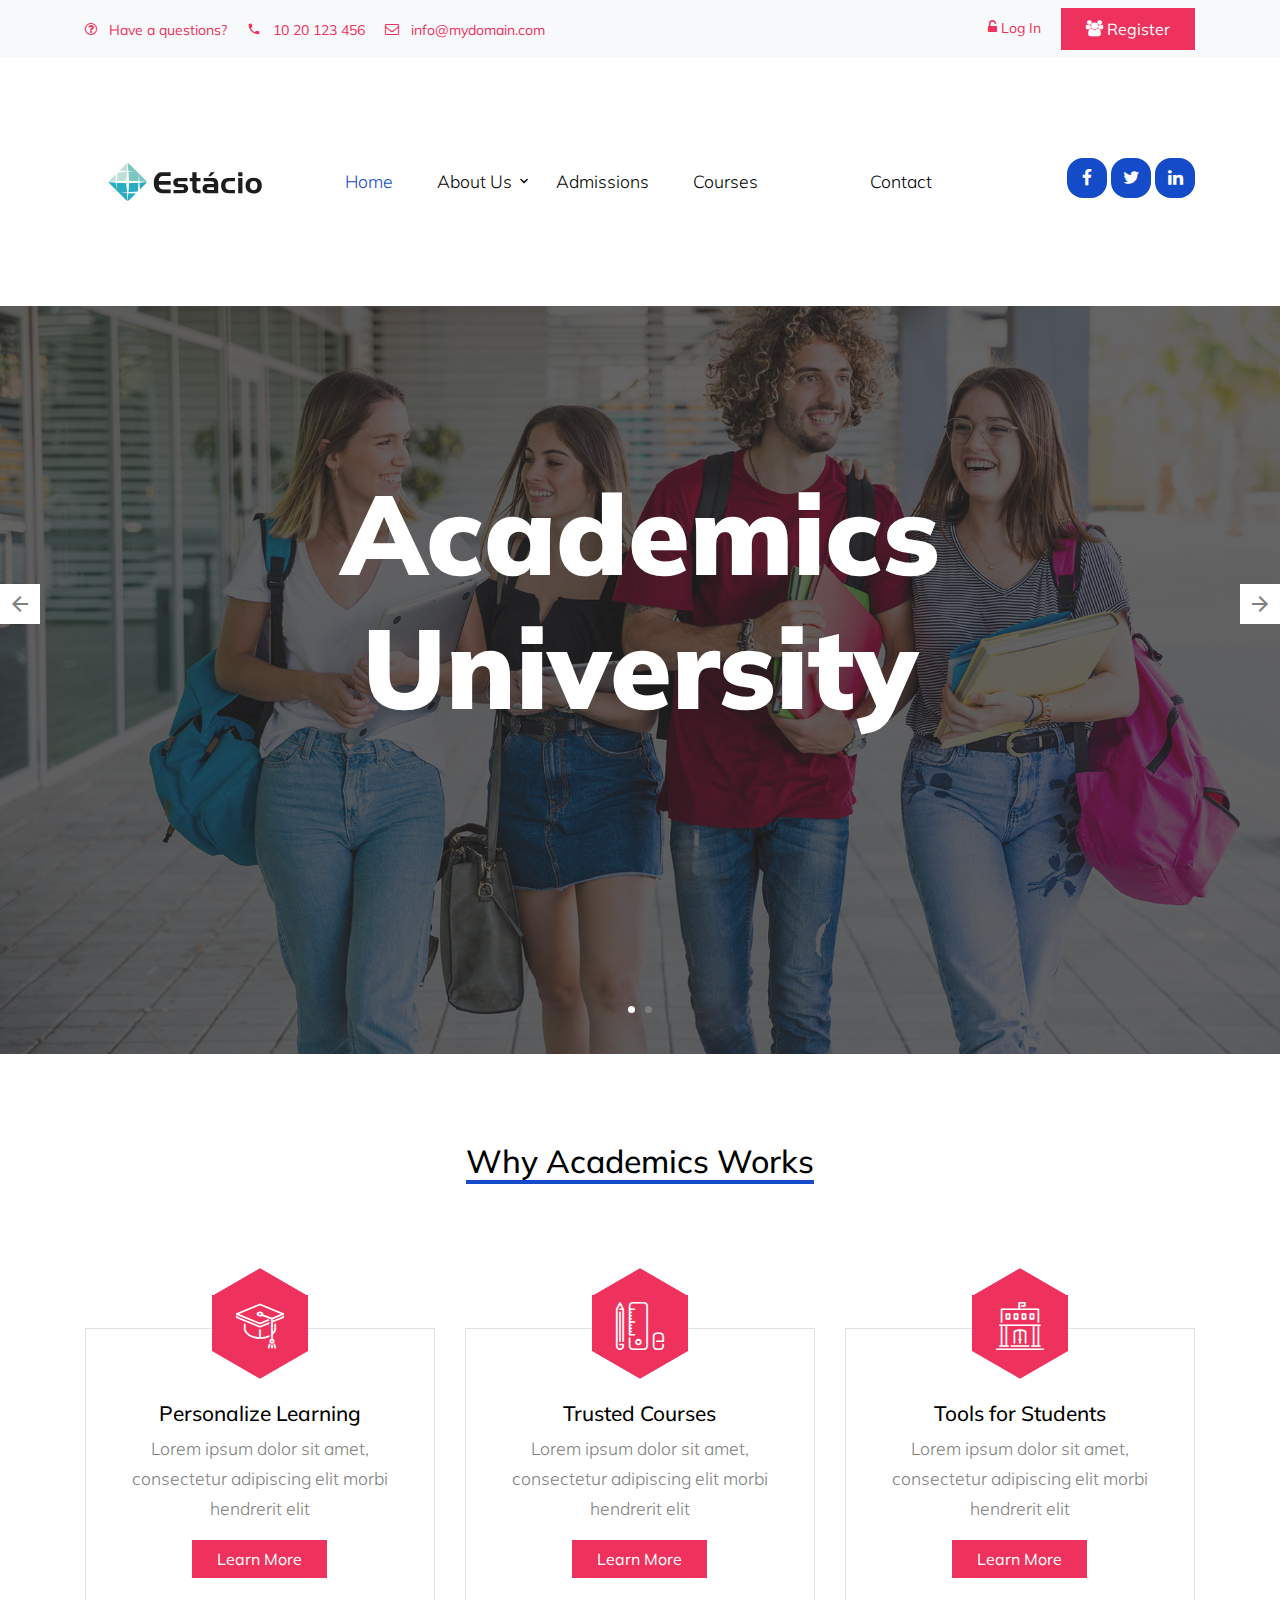
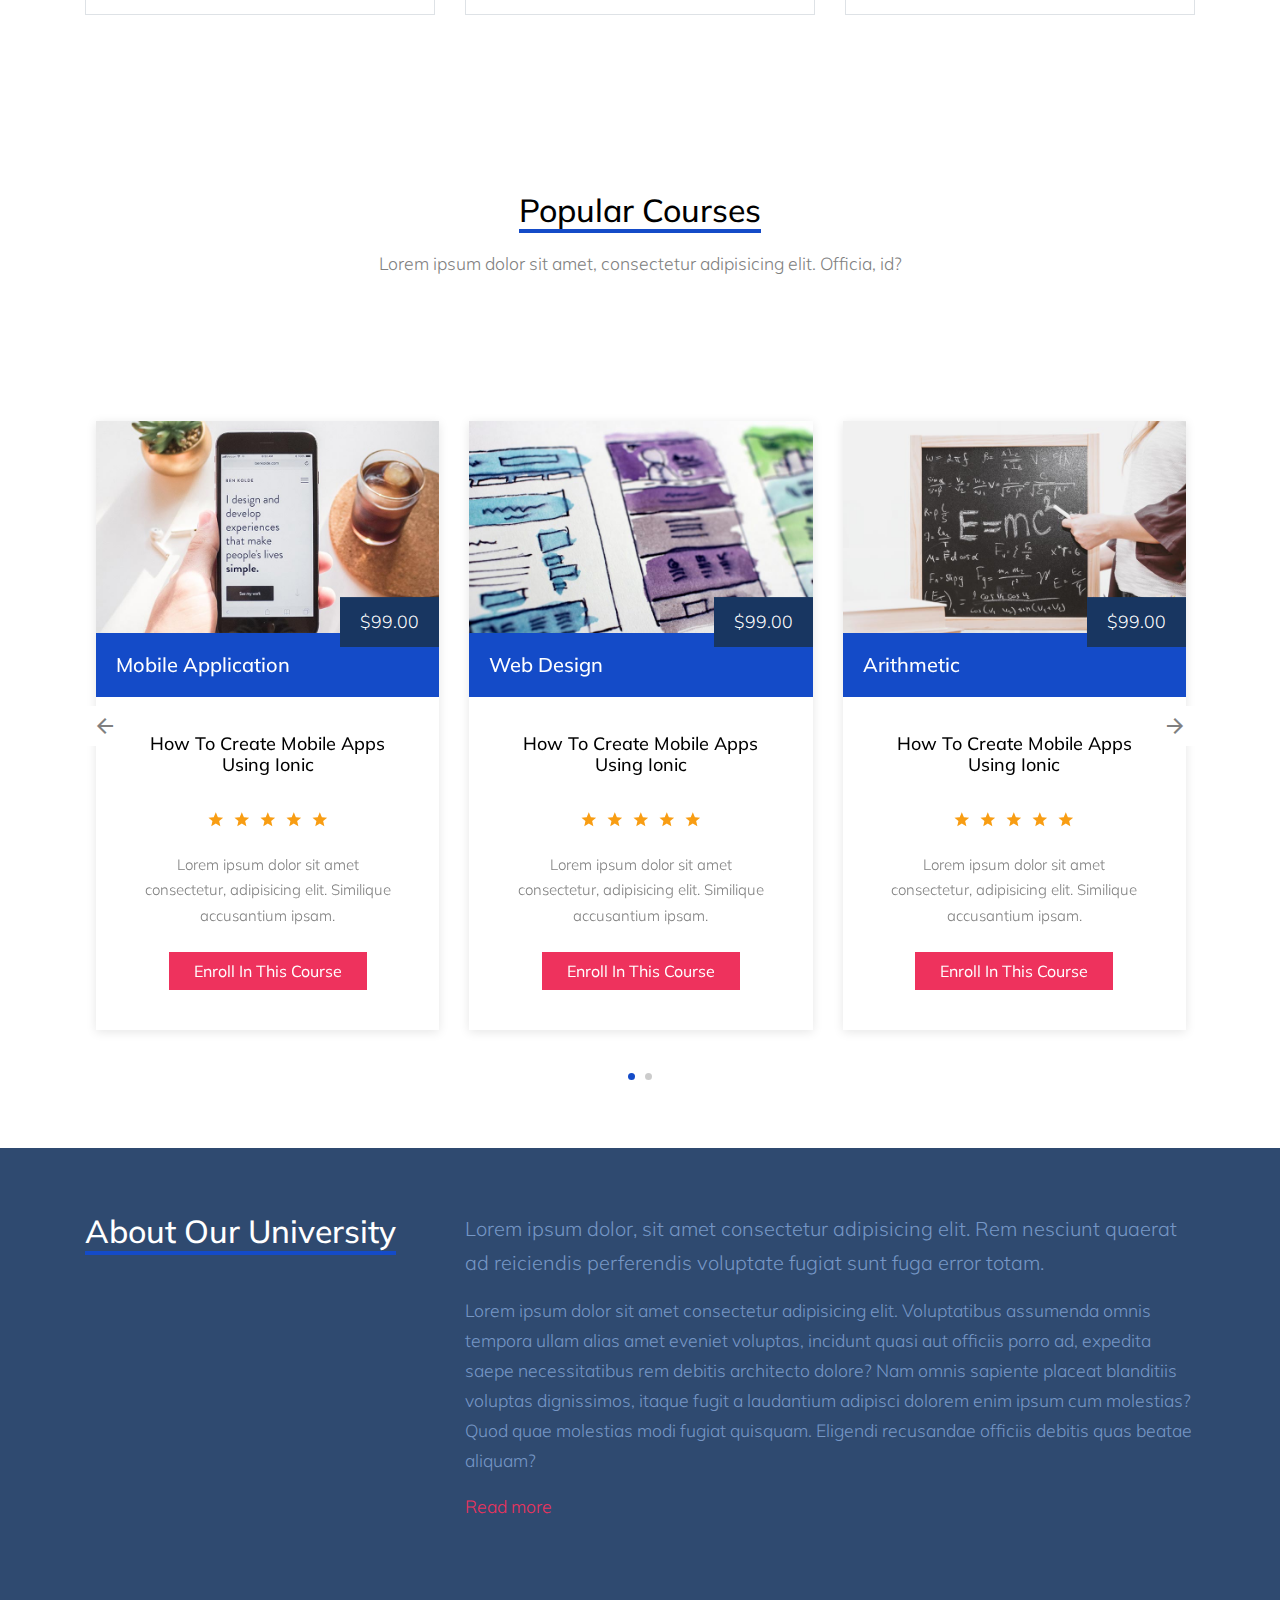
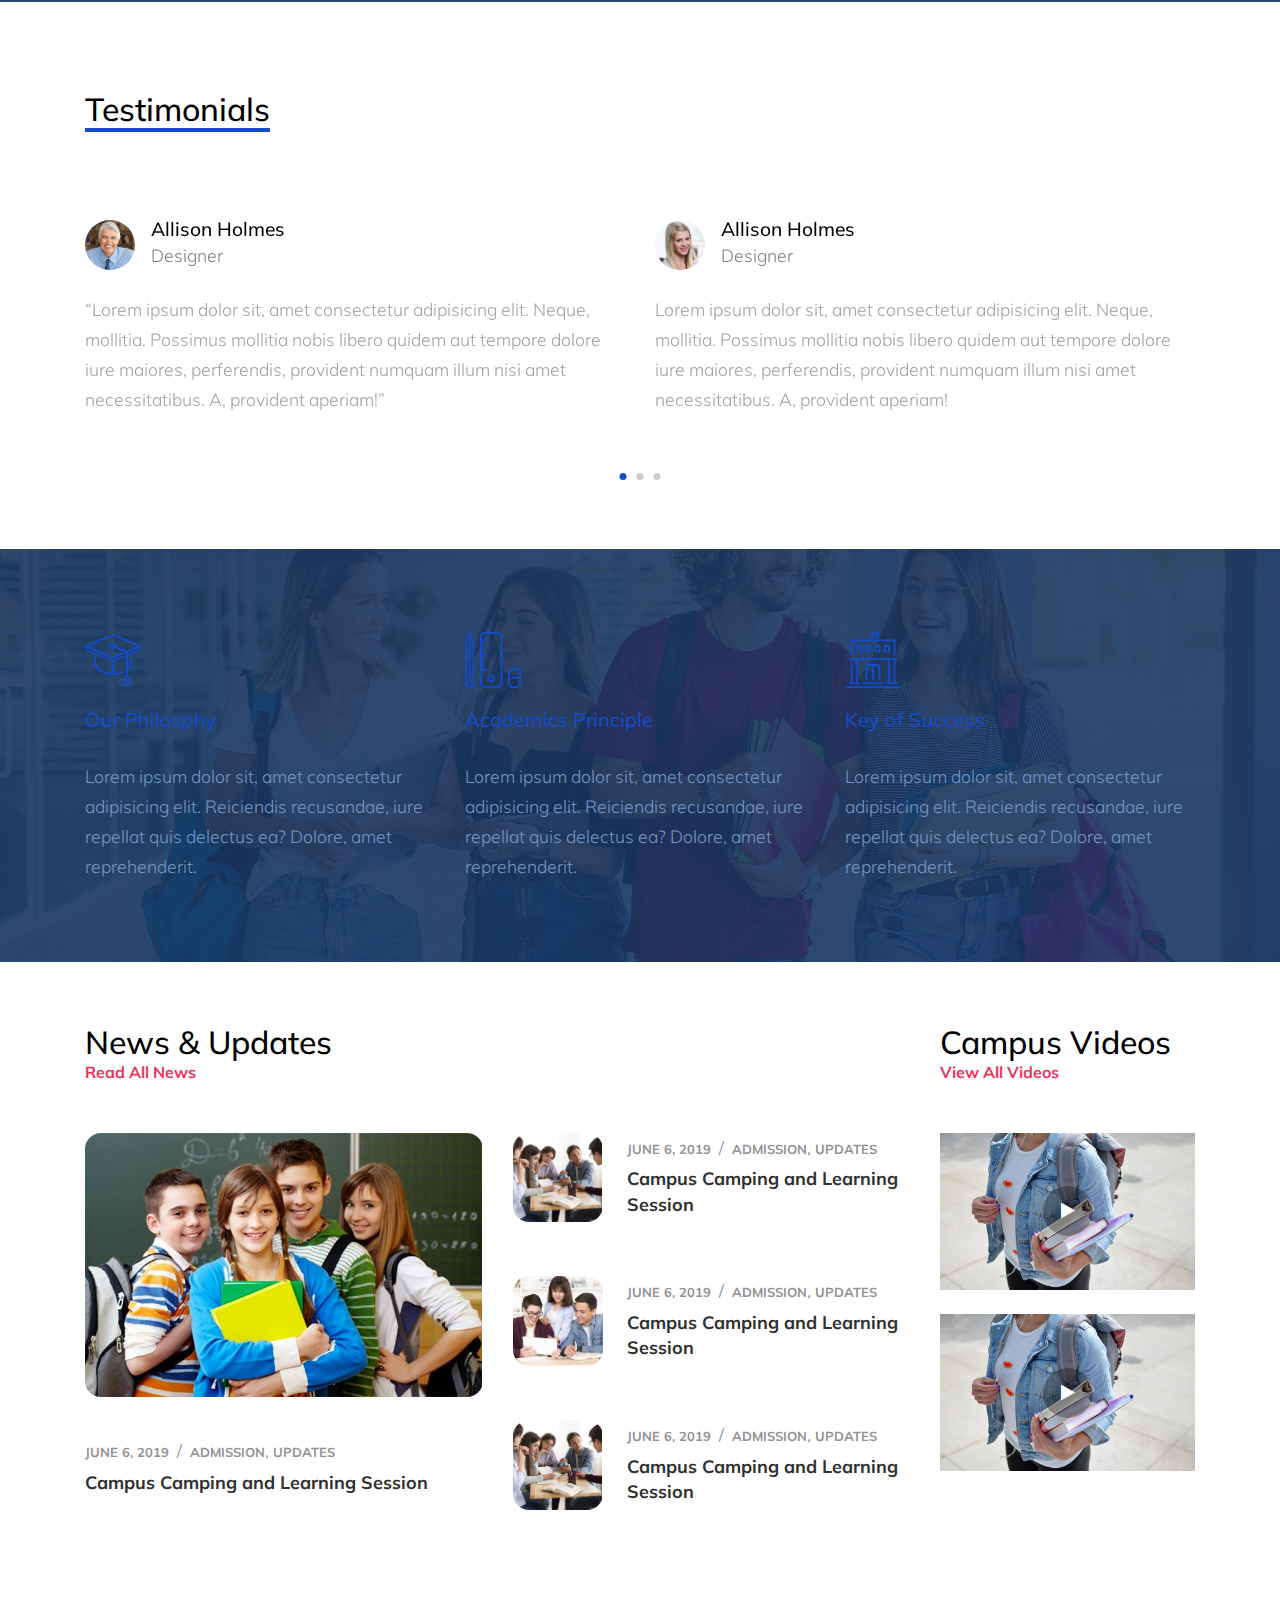
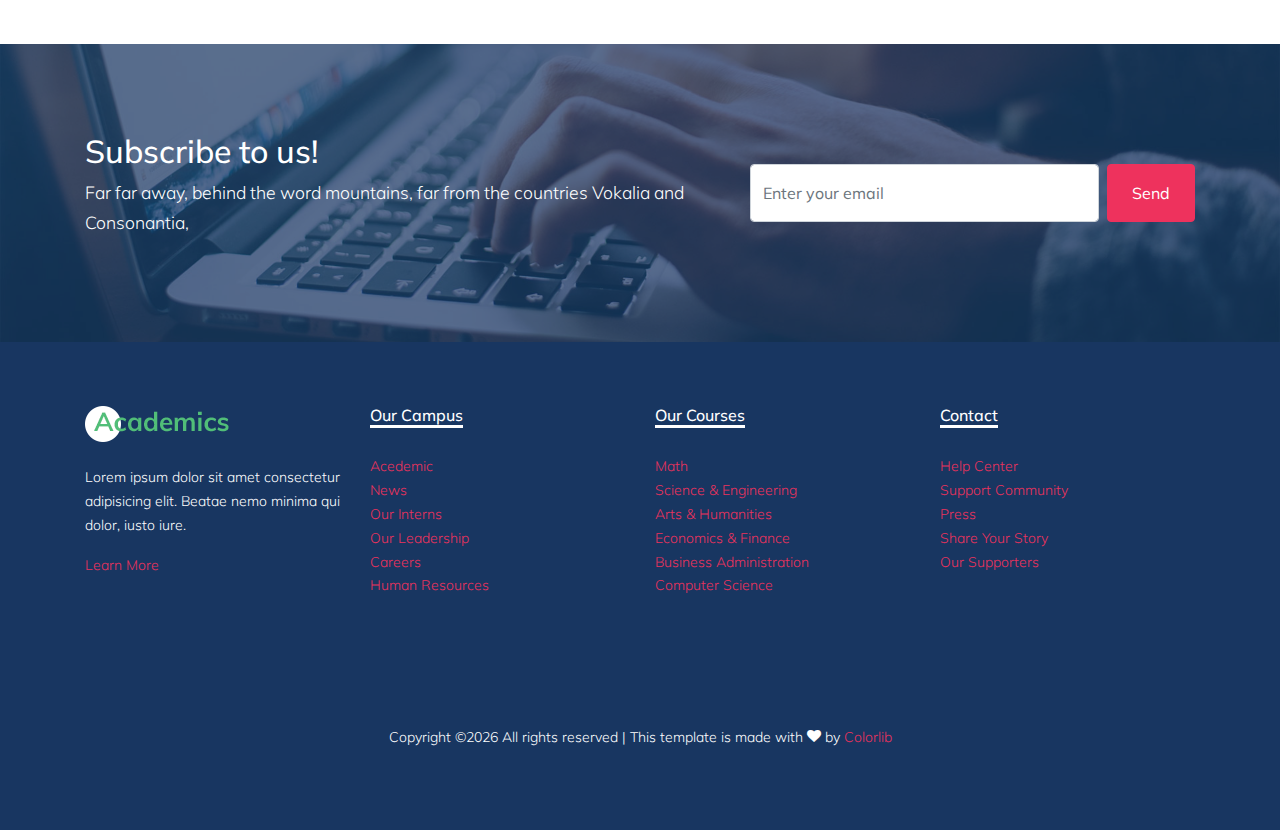
==== estacio/index.html @ f37e983a "Cores Atualizadas" ====
<!DOCTYPE html>
<html lang="en">

<head>
  <title>Academics &mdash; Website by Colorlib</title>
  <meta charset="utf-8">
  <meta name="viewport" content="width=device-width, initial-scale=1, shrink-to-fit=no">


  <link href="https://fonts.googleapis.com/css?family=Muli:300,400,700,900" rel="stylesheet">
  <link rel="stylesheet" href="fonts/icomoon/style.css">

  <link rel="stylesheet" href="css/bootstrap.min.css">
  <link rel="stylesheet" href="css/jquery-ui.css">
  <link rel="stylesheet" href="css/owl.carousel.min.css">
  <link rel="stylesheet" href="css/owl.theme.default.min.css">
  <link rel="stylesheet" href="css/owl.theme.default.min.css">

  <link rel="stylesheet" href="css/jquery.fancybox.min.css">

  <link rel="stylesheet" href="css/bootstrap-datepicker.css">

  <link rel="stylesheet" href="fonts/flaticon/font/flaticon.css">

  <link rel="stylesheet" href="css/aos.css">
  <link href="css/jquery.mb.YTPlayer.min.css" media="all" rel="stylesheet" type="text/css">

  <link rel="stylesheet" href="css/style.css">



</head>

<body data-spy="scroll" data-target=".site-navbar-target" data-offset="300">

  <div class="site-wrap">

    <div class="site-mobile-menu site-navbar-target">
      <div class="site-mobile-menu-header">
        <div class="site-mobile-menu-close mt-3">
          <span class="icon-close2 js-menu-toggle"></span>
        </div>
      </div>
      <div class="site-mobile-menu-body"></div>
    </div>


    <div class="py-2 bg-light">
      <div class="container">
        <div class="row align-items-center">
          <div class="col-lg-9 d-none d-lg-block">
            <a href="#" class="small mr-3"><span class="icon-question-circle-o mr-2"></span> Have a questions?</a> 
            <a href="#" class="small mr-3"><span class="icon-phone2 mr-2"></span> 10 20 123 456</a> 
            <a href="#" class="small mr-3"><span class="icon-envelope-o mr-2"></span> info@mydomain.com</a> 
          </div>
          <div class="col-lg-3 text-right">
            <a href="login.html" class="small mr-3"><span class="icon-unlock-alt"></span> Log In</a>
            <a href="register.html" class="small btn btn-primary px-4 py-2 rounded-0"><span class="icon-users"></span> Register</a>
          </div>
        </div>
      </div>
    </div>
    <header class="site-navbar py-4 js-sticky-header site-navbar-target" role="banner">

      <div class="container">
        <div class="d-flex align-items-center">
          <div class="site-logo">
            <a href="index.html" class="d-block">
              <img src="images/logo.svg" style="height:200px;" alt="Image" class="img-fluid">
            </a>
          </div>
          <div class="mr-auto">
            <nav class="site-navigation position-relative text-right" role="navigation">
              <ul class="site-menu main-menu js-clone-nav mr-auto d-none d-lg-block">
                <li class="active">
                  <a href="index.html" class="nav-link text-left">Home</a>
                </li>
                <li class="has-children">
                  <a href="about.html" class="nav-link text-left">About Us</a>
                  <ul class="dropdown">
                    <li><a href="teachers.html">Our Teachers</a></li>
                    <li><a href="about.html">Our School</a></li>
                  </ul>
                </li>
                <li>
                  <a href="admissions.html" class="nav-link text-left">Admissions</a>
                </li>
                <li>
                  <a href="courses.html" class="nav-link text-left">Courses</a'>
                </li>
                <li>
                    <a href="contact.html" class="nav-link text-left">Contact</a>
                  </li>
              </ul>                                                                                                                                                                                                                                                                                          </ul>
            </nav>

          </div>
          <div class="ml-auto">
            <div class="social-wrap">
              <a href="#"><span class="icon-facebook"></span></a>
              <a href="#"><span class="icon-twitter"></span></a>
              <a href="#"><span class="icon-linkedin"></span></a>

              <a href="#" class="d-inline-block d-lg-none site-menu-toggle js-menu-toggle text-black"><span
                class="icon-menu h3"></span></a>
            </div>
          </div>
         
        </div>
      </div>

    </header>

    
    <div class="hero-slide owl-carousel site-blocks-cover">
      <div class="intro-section" style="background-image: url('images/hero_1.jpg');">
        <div class="container">
          <div class="row align-items-center">
            <div class="col-lg-12 mx-auto text-center" data-aos="fade-up">
              <h1>Academics University</h1>
            </div>
          </div>
        </div>
      </div>

      <div class="intro-section" style="background-image: url('images/hero_1.jpg');">
        <div class="container">
          <div class="row align-items-center">
            <div class="col-lg-12 mx-auto text-center" data-aos="fade-up">
              <h1>You Can Learn Anything</h1>
            </div>
          </div>
        </div>
      </div>

    </div>
    

    <div></div>

    <div class="site-section">
      <div class="container">
        <div class="row mb-5 justify-content-center text-center">
          <div class="col-lg-4 mb-5">
            <h2 class="section-title-underline mb-5">
              <span>Why Academics Works</span>
            </h2>
          </div>
        </div>
        <div class="row">
          <div class="col-lg-4 col-md-6 mb-4 mb-lg-0">

            <div class="feature-1 border">
              <div class="icon-wrapper bg-primary">
                <span class="flaticon-mortarboard text-white"></span>
              </div>
              <div class="feature-1-content">
                <h2>Personalize Learning</h2>
                <p>Lorem ipsum dolor sit amet, consectetur adipiscing elit morbi hendrerit elit</p>
                <p><a href="#" class="btn btn-primary px-4 rounded-0">Learn More</a></p>
              </div>
            </div>
          </div>
          <div class="col-lg-4 col-md-6 mb-4 mb-lg-0">
            <div class="feature-1 border">
              <div class="icon-wrapper bg-primary">
                <span class="flaticon-school-material text-white"></span>
              </div>
              <div class="feature-1-content">
                <h2>Trusted Courses</h2>
                <p>Lorem ipsum dolor sit amet, consectetur adipiscing elit morbi hendrerit elit</p>
                <p><a href="#" class="btn btn-primary px-4 rounded-0">Learn More</a></p>
              </div>
            </div> 
          </div>
          <div class="col-lg-4 col-md-6 mb-4 mb-lg-0">
            <div class="feature-1 border">
              <div class="icon-wrapper bg-primary">
                <span class="flaticon-library text-white"></span>
              </div>
              <div class="feature-1-content">
                <h2>Tools for Students</h2>
                <p>Lorem ipsum dolor sit amet, consectetur adipiscing elit morbi hendrerit elit</p>
                <p><a href="#" class="btn btn-primary px-4 rounded-0">Learn More</a></p>
              </div>
            </div> 
          </div>
        </div>
      </div>
    </div>


    <div class="site-section">
      <div class="container">


        <div class="row mb-5 justify-content-center text-center">
          <div class="col-lg-6 mb-5">
            <h2 class="section-title-underline mb-3">
              <span>Popular Courses</span>
            </h2>
            <p>Lorem ipsum dolor sit amet, consectetur adipisicing elit. Officia, id?</p>
          </div>
        </div>

        <div class="row">
          <div class="col-12">
              <div class="owl-slide-3 owl-carousel">
                  <div class="course-1-item">
                    <figure class="thumnail">
                      <a href="course-single.html"><img src="images/course_1.jpg" alt="Image" class="img-fluid"></a>
                      <div class="price">$99.00</div>
                      <div class="category"><h3>Mobile Application</h3></div>  
                    </figure>
                    <div class="course-1-content pb-4">
                      <h2>How To Create Mobile Apps Using Ionic</h2>
                      <div class="rating text-center mb-3">
                        <span class="icon-star2 text-warning"></span>
                        <span class="icon-star2 text-warning"></span>
                        <span class="icon-star2 text-warning"></span>
                        <span class="icon-star2 text-warning"></span>
                        <span class="icon-star2 text-warning"></span>
                      </div>
                      <p class="desc mb-4">Lorem ipsum dolor sit amet consectetur, adipisicing elit. Similique accusantium ipsam.</p>
                      <p><a href="course-single.html" class="btn btn-primary rounded-0 px-4">Enroll In This Course</a></p>
                    </div>
                  </div>
      
                  <div class="course-1-item">
                    <figure class="thumnail">
                      <a href="course-single.html"><img src="images/course_2.jpg" alt="Image" class="img-fluid"></a>
                      <div class="price">$99.00</div>
                      <div class="category"><h3>Web Design</h3></div>  
                    </figure>
                    <div class="course-1-content pb-4">
                      <h2>How To Create Mobile Apps Using Ionic</h2>
                      <div class="rating text-center mb-3">
                        <span class="icon-star2 text-warning"></span>
                        <span class="icon-star2 text-warning"></span>
                        <span class="icon-star2 text-warning"></span>
                        <span class="icon-star2 text-warning"></span>
                        <span class="icon-star2 text-warning"></span>
                      </div>
                      <p class="desc mb-4">Lorem ipsum dolor sit amet consectetur, adipisicing elit. Similique accusantium ipsam.</p>
                      <p><a href="course-single.html" class="btn btn-primary rounded-0 px-4">Enroll In This Course</a></p>
                    </div>
                  </div>
      
                  <div class="course-1-item">
                    <figure class="thumnail">
                      <a href="course-single.html"><img src="images/course_3.jpg" alt="Image" class="img-fluid"></a>
                      <div class="price">$99.00</div>
                      <div class="category"><h3>Arithmetic</h3></div>  
                    </figure>
                    <div class="course-1-content pb-4">
                      <h2>How To Create Mobile Apps Using Ionic</h2>
                      <div class="rating text-center mb-3">
                        <span class="icon-star2 text-warning"></span>
                        <span class="icon-star2 text-warning"></span>
                        <span class="icon-star2 text-warning"></span>
                        <span class="icon-star2 text-warning"></span>
                        <span class="icon-star2 text-warning"></span>
                      </div>
                      <p class="desc mb-4">Lorem ipsum dolor sit amet consectetur, adipisicing elit. Similique accusantium ipsam.</p>
                      <p><a href="courses-single.html" class="btn btn-primary rounded-0 px-4">Enroll In This Course</a></p>
                    </div>
                  </div>

                  <div class="course-1-item">
                    <figure class="thumnail">
                        <a href="course-single.html"><img src="images/course_4.jpg" alt="Image" class="img-fluid"></a>
                      <div class="price">$99.00</div>
                      <div class="category"><h3>Mobile Application</h3></div>  
                    </figure>
                    <div class="course-1-content pb-4">
                      <h2>How To Create Mobile Apps Using Ionic</h2>
                      <div class="rating text-center mb-3">
                        <span class="icon-star2 text-warning"></span>
                        <span class="icon-star2 text-warning"></span>
                        <span class="icon-star2 text-warning"></span>
                        <span class="icon-star2 text-warning"></span>
                        <span class="icon-star2 text-warning"></span>
                      </div>
                      <p class="desc mb-4">Lorem ipsum dolor sit amet consectetur, adipisicing elit. Similique accusantium ipsam.</p>
                      <p><a href="course-single.html" class="btn btn-primary rounded-0 px-4">Enroll In This Course</a></p>
                    </div>
                  </div>
      
                  <div class="course-1-item">
                    <figure class="thumnail">
                        <a href="course-single.html"><img src="images/course_5.jpg" alt="Image" class="img-fluid"></a>
                      <div class="price">$99.00</div>
                      <div class="category"><h3>Web Design</h3></div>  
                    </figure>
                    <div class="course-1-content pb-4">
                      <h2>How To Create Mobile Apps Using Ionic</h2>
                      <div class="rating text-center mb-3">
                        <span class="icon-star2 text-warning"></span>
                        <span class="icon-star2 text-warning"></span>
                        <span class="icon-star2 text-warning"></span>
                        <span class="icon-star2 text-warning"></span>
                        <span class="icon-star2 text-warning"></span>
                      </div>
                      <p class="desc mb-4">Lorem ipsum dolor sit amet consectetur, adipisicing elit. Similique accusantium ipsam.</p>
                      <p><a href="course-single.html" class="btn btn-primary rounded-0 px-4">Enroll In This Course</a></p>
                    </div>
                  </div>
      
                  <div class="course-1-item">
                    <figure class="thumnail">
                        <a href="course-single.html"><img src="images/course_6.jpg" alt="Image" class="img-fluid"></a>
                      <div class="price">$99.00</div>
                      <div class="category"><h3>Mobile Application</h3></div>  
                    </figure>
                    <div class="course-1-content pb-4">
                      <h2>How To Create Mobile Apps Using Ionic</h2>
                      <div class="rating text-center mb-3">
                        <span class="icon-star2 text-warning"></span>
                        <span class="icon-star2 text-warning"></span>
                        <span class="icon-star2 text-warning"></span>
                        <span class="icon-star2 text-warning"></span>
                        <span class="icon-star2 text-warning"></span>
                      </div>
                      <p class="desc mb-4">Lorem ipsum dolor sit amet consectetur, adipisicing elit. Similique accusantium ipsam.</p>
                      <p><a href="course-single.html" class="btn btn-primary rounded-0 px-4">Enroll In This Course</a></p>
                    </div>
                  </div>
      
              </div>
      
          </div>
        </div>

        
        
      </div>
    </div>

    


    <div class="section-bg style-1" style="background-image: url('images/about_1.jpg');">
      <div class="container">
        <div class="row">
          <div class="col-lg-4">
            <h2 class="section-title-underline style-2">
              <span>About Our University</span>
            </h2>
          </div>
          <div class="col-lg-8">
            <p class="lead">Lorem ipsum dolor, sit amet consectetur adipisicing elit. Rem nesciunt quaerat ad reiciendis perferendis voluptate fugiat sunt fuga error totam.</p>
            <p>Lorem ipsum dolor sit amet consectetur adipisicing elit. Voluptatibus assumenda omnis tempora ullam alias amet eveniet voluptas, incidunt quasi aut officiis porro ad, expedita saepe necessitatibus rem debitis architecto dolore? Nam omnis sapiente placeat blanditiis voluptas dignissimos, itaque fugit a laudantium adipisci dolorem enim ipsum cum molestias? Quod quae molestias modi fugiat quisquam. Eligendi recusandae officiis debitis quas beatae aliquam?</p>
            <p><a href="#">Read more</a></p>
          </div>
        </div>
      </div>
    </div>

    <!-- // 05 - Block -->
  <div class="site-section">
      <div class="container">
        <div class="row mb-5">
          <div class="col-lg-4">
            <h2 class="section-title-underline">
              <span>Testimonials</span>
            </h2>
          </div>
        </div>


        <div class="owl-slide owl-carousel">

          <div class="ftco-testimonial-1">
            <div class="ftco-testimonial-vcard d-flex align-items-center mb-4">
              <img src="images/person_1.jpg" alt="Image" class="img-fluid mr-3">
              <div>
                <h3>Allison Holmes</h3>
                <span>Designer</span>
              </div>
            </div>
            <div>
              <p>&ldquo;Lorem ipsum dolor sit, amet consectetur adipisicing elit. Neque, mollitia. Possimus mollitia nobis libero quidem aut tempore dolore iure maiores, perferendis, provident numquam illum nisi amet necessitatibus. A, provident aperiam!&rdquo;</p>
            </div>
          </div>

          <div class="ftco-testimonial-1">
            <div class="ftco-testimonial-vcard d-flex align-items-center mb-4">
              <img src="images/person_2.jpg" alt="Image" class="img-fluid mr-3">
              <div>
                <h3>Allison Holmes</h3>
                <span>Designer</span>
              </div>
            </div>
            <div>
              <p>Lorem ipsum dolor sit, amet consectetur adipisicing elit. Neque, mollitia. Possimus mollitia nobis libero quidem aut tempore dolore iure maiores, perferendis, provident numquam illum nisi amet necessitatibus. A, provident aperiam!</p>
            </div>
          </div>

          <div class="ftco-testimonial-1">
            <div class="ftco-testimonial-vcard d-flex align-items-center mb-4">
              <img src="images/person_4.jpg" alt="Image" class="img-fluid mr-3">
              <div>
                <h3>Allison Holmes</h3>
                <span>Designer</span>
              </div>
            </div>
            <div>
              <p>&ldquo;Lorem ipsum dolor sit, amet consectetur adipisicing elit. Neque, mollitia. Possimus mollitia nobis libero quidem aut tempore dolore iure maiores, perferendis, provident numquam illum nisi amet necessitatibus. A, provident aperiam!&rdquo;</p>
            </div>
          </div>

          <div class="ftco-testimonial-1">
            <div class="ftco-testimonial-vcard d-flex align-items-center mb-4">
              <img src="images/person_3.jpg" alt="Image" class="img-fluid mr-3">
              <div>
                <h3>Allison Holmes</h3>
                <span>Designer</span>
              </div>
            </div>
            <div>
              <p>Lorem ipsum dolor sit, amet consectetur adipisicing elit. Neque, mollitia. Possimus mollitia nobis libero quidem aut tempore dolore iure maiores, perferendis, provident numquam illum nisi amet necessitatibus. A, provident aperiam!</p>
            </div>
          </div>

          <div class="ftco-testimonial-1">
            <div class="ftco-testimonial-vcard d-flex align-items-center mb-4">
              <img src="images/person_2.jpg" alt="Image" class="img-fluid mr-3">
              <div>
                <h3>Allison Holmes</h3>
                <span>Designer</span>
              </div>
            </div>
            <div>
              <p>&ldquo;Lorem ipsum dolor sit, amet consectetur adipisicing elit. Neque, mollitia. Possimus mollitia nobis libero quidem aut tempore dolore iure maiores, perferendis, provident numquam illum nisi amet necessitatibus. A, provident aperiam!&rdquo;</p>
            </div>
          </div>

          <div class="ftco-testimonial-1">
            <div class="ftco-testimonial-vcard d-flex align-items-center mb-4">
              <img src="images/person_4.jpg" alt="Image" class="img-fluid mr-3">
              <div>
                <h3>Allison Holmes</h3>
                <span>Designer</span>
              </div>
            </div>
            <div>
              <p>Lorem ipsum dolor sit, amet consectetur adipisicing elit. Neque, mollitia. Possimus mollitia nobis libero quidem aut tempore dolore iure maiores, perferendis, provident numquam illum nisi amet necessitatibus. A, provident aperiam!</p>
            </div>
          </div>

        </div>
        
      </div>
    </div>
    

    <div class="section-bg style-1" style="background-image: url('images/hero_1.jpg');">
      <div class="container">
        <div class="row">
          <div class="col-lg-4 col-md-6 mb-5 mb-lg-0">
            <span class="icon flaticon-mortarboard"></span>
            <h3>Our Philosphy</h3>
            <p>Lorem ipsum dolor sit, amet consectetur adipisicing elit. Reiciendis recusandae, iure repellat quis delectus ea? Dolore, amet reprehenderit.</p>
          </div>
          <div class="col-lg-4 col-md-6 mb-5 mb-lg-0">
            <span class="icon flaticon-school-material"></span>
            <h3>Academics Principle</h3>
            <p>Lorem ipsum dolor sit, amet consectetur adipisicing elit. Reiciendis recusandae, iure repellat quis delectus ea?
              Dolore, amet reprehenderit.</p>
          </div>
          <div class="col-lg-4 col-md-6 mb-5 mb-lg-0">
            <span class="icon flaticon-library"></span>
            <h3>Key of Success</h3>
            <p>Lorem ipsum dolor sit, amet consectetur adipisicing elit. Reiciendis recusandae, iure repellat quis delectus ea?
              Dolore, amet reprehenderit.</p>
          </div>
        </div>
      </div>
    </div>
    
    <div class="news-updates">
      <div class="container">
         
        <div class="row">
          <div class="col-lg-9">
             <div class="section-heading">
              <h2 class="text-black">News &amp; Updates</h2>
              <a href="#">Read All News</a>
            </div>
            <div class="row">
              <div class="col-lg-6">
                <div class="post-entry-big">
                  <a href="news-single.html" class="img-link"><img src="images/blog_large_1.jpg" alt="Image" class="img-fluid"></a>
                  <div class="post-content">
                    <div class="post-meta"> 
                      <a href="#">June 6, 2019</a>
                      <span class="mx-1">/</span>
                      <a href="#">Admission</a>, <a href="#">Updates</a>
                    </div>
                    <h3 class="post-heading"><a href="news-single.html">Campus Camping and Learning Session</a></h3>
                  </div>
                </div>
              </div>
              <div class="col-lg-6">
                <div class="post-entry-big horizontal d-flex mb-4">
                  <a href="news-single.html" class="img-link mr-4"><img src="images/blog_1.jpg" alt="Image" class="img-fluid"></a>
                  <div class="post-content">
                    <div class="post-meta">
                      <a href="#">June 6, 2019</a>
                      <span class="mx-1">/</span>
                      <a href="#">Admission</a>, <a href="#">Updates</a>
                    </div>
                    <h3 class="post-heading"><a href="news-single.html">Campus Camping and Learning Session</a></h3>
                  </div>
                </div>

                <div class="post-entry-big horizontal d-flex mb-4">
                  <a href="news-single.html" class="img-link mr-4"><img src="images/blog_2.jpg" alt="Image" class="img-fluid"></a>
                  <div class="post-content">
                    <div class="post-meta">
                      <a href="#">June 6, 2019</a>
                      <span class="mx-1">/</span>
                      <a href="#">Admission</a>, <a href="#">Updates</a>
                    </div>
                    <h3 class="post-heading"><a href="news-single.html">Campus Camping and Learning Session</a></h3>
                  </div>
                </div>

                <div class="post-entry-big horizontal d-flex mb-4">
                  <a href="news-single.html" class="img-link mr-4"><img src="images/blog_1.jpg" alt="Image" class="img-fluid"></a>
                  <div class="post-content">
                    <div class="post-meta">
                      <a href="#">June 6, 2019</a>
                      <span class="mx-1">/</span>
                      <a href="#">Admission</a>, <a href="#">Updates</a>
                    </div>
                    <h3 class="post-heading"><a href="news-single.html">Campus Camping and Learning Session</a></h3>
                  </div>
                </div>
              </div>
            </div>
          </div>
          <div class="col-lg-3">
            <div class="section-heading">
              <h2 class="text-black">Campus Videos</h2>
              <a href="#">View All Videos</a>
            </div>
            <a href="https://vimeo.com/45830194" class="video-1 mb-4" data-fancybox="" data-ratio="2">
              <span class="play">
                <span class="icon-play"></span>
              </span>
              <img src="images/course_5.jpg" alt="Image" class="img-fluid">
            </a>
            <a href="https://vimeo.com/45830194" class="video-1 mb-4" data-fancybox="" data-ratio="2">
                <span class="play">
                  <span class="icon-play"></span>
                </span>
                <img src="images/course_5.jpg" alt="Image" class="img-fluid">
              </a>
          </div>
        </div>
      </div>
    </div>

    <div class="site-section ftco-subscribe-1" style="background-image: url('images/bg_1.jpg')">
      <div class="container">
        <div class="row align-items-center">
          <div class="col-lg-7">
            <h2>Subscribe to us!</h2>
            <p>Far far away, behind the word mountains, far from the countries Vokalia and Consonantia,</p>
          </div>
          <div class="col-lg-5">
            <form action="" class="d-flex">
              <input type="text" class="rounded form-control mr-2 py-3" placeholder="Enter your email">
              <button class="btn btn-primary rounded py-3 px-4" type="submit">Send</button>
            </form>
          </div>
        </div>
      </div>
    </div> 


    <div class="footer">
      <div class="container">
        <div class="row">
          <div class="col-lg-3">
            <p class="mb-4"><img src="images/logo.png" alt="Image" class="img-fluid"></p>
            <p>Lorem ipsum dolor sit amet consectetur adipisicing elit. Beatae nemo minima qui dolor, iusto iure.</p>  
            <p><a href="#">Learn More</a></p>
          </div>
          <div class="col-lg-3">
            <h3 class="footer-heading"><span>Our Campus</span></h3>
            <ul class="list-unstyled">
                <li><a href="#">Acedemic</a></li>
                <li><a href="#">News</a></li>
                <li><a href="#">Our Interns</a></li>
                <li><a href="#">Our Leadership</a></li>
                <li><a href="#">Careers</a></li>
                <li><a href="#">Human Resources</a></li>
            </ul>
          </div>
          <div class="col-lg-3">
              <h3 class="footer-heading"><span>Our Courses</span></h3>
              <ul class="list-unstyled">
                  <li><a href="#">Math</a></li>
                  <li><a href="#">Science &amp; Engineering</a></li>
                  <li><a href="#">Arts &amp; Humanities</a></li>
                  <li><a href="#">Economics &amp; Finance</a></li>
                  <li><a href="#">Business Administration</a></li>
                  <li><a href="#">Computer Science</a></li>
              </ul>
          </div>
          <div class="col-lg-3">
              <h3 class="footer-heading"><span>Contact</span></h3>
              <ul class="list-unstyled">
                  <li><a href="#">Help Center</a></li>
                  <li><a href="#">Support Community</a></li>
                  <li><a href="#">Press</a></li>
                  <li><a href="#">Share Your Story</a></li>
                  <li><a href="#">Our Supporters</a></li>
              </ul>
          </div>
        </div>

        <div class="row">
          <div class="col-12">
            <div class="copyright">
                <p>
                    <!-- Link back to Colorlib can't be removed. Template is licensed under CC BY 3.0. -->
                    Copyright &copy;<script>document.write(new Date().getFullYear());</script> All rights reserved | This template is made with <i class="icon-heart" aria-hidden="true"></i> by <a href="https://colorlib.com" target="_blank" >Colorlib</a>
                    <!-- Link back to Colorlib can't be removed. Template is licensed under CC BY 3.0. -->
                    </p>
            </div>
          </div>
        </div>
      </div>
    </div>
    

  </div>
  <!-- .site-wrap -->


  <!-- loader -->
  <div id="loader" class="show fullscreen"><svg class="circular" width="48px" height="48px"><circle class="path-bg" cx="24" cy="24" r="22" fill="none" stroke-width="4" stroke="#eeeeee"/><circle class="path" cx="24" cy="24" r="22" fill="none" stroke-width="4" stroke-miterlimit="10" stroke="#51be78"/></svg></div>

  <script src="js/jquery-3.3.1.min.js"></script>
  <script src="js/jquery-migrate-3.0.1.min.js"></script>
  <script src="js/jquery-ui.js"></script>
  <script src="js/popper.min.js"></script>
  <script src="js/bootstrap.min.js"></script>
  <script src="js/owl.carousel.min.js"></script>
  <script src="js/jquery.stellar.min.js"></script>
  <script src="js/jquery.countdown.min.js"></script>
  <script src="js/bootstrap-datepicker.min.js"></script>
  <script src="js/jquery.easing.1.3.js"></script>
  <script src="js/aos.js"></script>
  <script src="js/jquery.fancybox.min.js"></script>
  <script src="js/jquery.sticky.js"></script>
  <script src="js/jquery.mb.YTPlayer.min.js"></script>




  <script src="js/main.js"></script>

</body>

</html>
---- estacio/fonts/icomoon/style.css ----
@font-face {
  font-family: 'icomoon';
  src:  url('fonts/icomoon.eot?10si43');
  src:  url('fonts/icomoon.eot?10si43#iefix') format('embedded-opentype'),
    url('fonts/icomoon.ttf?10si43') format('truetype'),
    url('fonts/icomoon.woff?10si43') format('woff'),
    url('fonts/icomoon.svg?10si43#icomoon') format('svg');
  font-weight: normal;
  font-style: normal;
}

[class^="icon-"], [class*=" icon-"] {
  /* use !important to prevent issues with browser extensions that change fonts */
  font-family: 'icomoon' !important;
  speak: none;
  font-style: normal;
  font-weight: normal;
  font-variant: normal;
  text-transform: none;
  line-height: 1;

  /* Better Font Rendering =========== */
  -webkit-font-smoothing: antialiased;
  -moz-osx-font-smoothing: grayscale;
}

.icon-asterisk:before {
  content: "\f069";
}
.icon-plus:before {
  content: "\f067";
}
.icon-question:before {
  content: "\f128";
}
.icon-minus:before {
  content: "\f068";
}
.icon-glass:before {
  content: "\f000";
}
.icon-music:before {
  content: "\f001";
}
.icon-search:before {
  content: "\f002";
}
.icon-envelope-o:before {
  content: "\f003";
}
.icon-heart:before {
  content: "\f004";
}
.icon-star:before {
  content: "\f005";
}
.icon-star-o:before {
  content: "\f006";
}
.icon-user:before {
  content: "\f007";
}
.icon-film:before {
  content: "\f008";
}
.icon-th-large:before {
  content: "\f009";
}
.icon-th:before {
  content: "\f00a";
}
.icon-th-list:before {
  content: "\f00b";
}
.icon-check:before {
  content: "\f00c";
}
.icon-close:before {
  content: "\f00d";
}
.icon-remove:before {
  content: "\f00d";
}
.icon-times:before {
  content: "\f00d";
}
.icon-search-plus:before {
  content: "\f00e";
}
.icon-search-minus:before {
  content: "\f010";
}
.icon-power-off:before {
  content: "\f011";
}
.icon-signal:before {
  content: "\f012";
}
.icon-cog:before {
  content: "\f013";
}
.icon-gear:before {
  content: "\f013";
}
.icon-trash-o:before {
  content: "\f014";
}
.icon-home:before {
  content: "\f015";
}
.icon-file-o:before {
  content: "\f016";
}
.icon-clock-o:before {
  content: "\f017";
}
.icon-road:before {
  content: "\f018";
}
.icon-download:before {
  content: "\f019";
}
.icon-arrow-circle-o-down:before {
  content: "\f01a";
}
.icon-arrow-circle-o-up:before {
  content: "\f01b";
}
.icon-inbox:before {
  content: "\f01c";
}
.icon-play-circle-o:before {
  content: "\f01d";
}
.icon-repeat:before {
  content: "\f01e";
}
.icon-rotate-right:before {
  content: "\f01e";
}
.icon-refresh:before {
  content: "\f021";
}
.icon-list-alt:before {
  content: "\f022";
}
.icon-lock:before {
  content: "\f023";
}
.icon-flag:before {
  content: "\f024";
}
.icon-headphones:before {
  content: "\f025";
}
.icon-volume-off:before {
  content: "\f026";
}
.icon-volume-down:before {
  content: "\f027";
}
.icon-volume-up:before {
  content: "\f028";
}
.icon-qrcode:before {
  content: "\f029";
}
.icon-barcode:before {
  content: "\f02a";
}
.icon-tag:before {
  content: "\f02b";
}
.icon-tags:before {
  content: "\f02c";
}
.icon-book:before {
  content: "\f02d";
}
.icon-bookmark:before {
  content: "\f02e";
}
.icon-print:before {
  content: "\f02f";
}
.icon-camera:before {
  content: "\f030";
}
.icon-font:before {
  content: "\f031";
}
.icon-bold:before {
  content: "\f032";
}
.icon-italic:before {
  content: "\f033";
}
.icon-text-height:before {
  content: "\f034";
}
.icon-text-width:before {
  content: "\f035";
}
.icon-align-left:before {
  content: "\f036";
}
.icon-align-center:before {
  content: "\f037";
}
.icon-align-right:before {
  content: "\f038";
}
.icon-align-justify:before {
  content: "\f039";
}
.icon-list:before {
  content: "\f03a";
}
.icon-dedent:before {
  content: "\f03b";
}
.icon-outdent:before {
  content: "\f03b";
}
.icon-indent:before {
  content: "\f03c";
}
.icon-video-camera:before {
  content: "\f03d";
}
.icon-image:before {
  content: "\f03e";
}
.icon-photo:before {
  content: "\f03e";
}
.icon-picture-o:before {
  content: "\f03e";
}
.icon-pencil:before {
  content: "\f040";
}
.icon-map-marker:before {
  content: "\f041";
}
.icon-adjust:before {
  content: "\f042";
}
.icon-tint:before {
  content: "\f043";
}
.icon-edit:before {
  content: "\f044";
}
.icon-pencil-square-o:before {
  content: "\f044";
}
.icon-share-square-o:before {
  content: "\f045";
}
.icon-check-square-o:before {
  content: "\f046";
}
.icon-arrows:before {
  content: "\f047";
}
.icon-step-backward:before {
  content: "\f048";
}
.icon-fast-backward:before {
  content: "\f049";
}
.icon-backward:before {
  content: "\f04a";
}
.icon-play:before {
  content: "\f04b";
}
.icon-pause:before {
  content: "\f04c";
}
.icon-stop:before {
  content: "\f04d";
}
.icon-forward:before {
  content: "\f04e";
}
.icon-fast-forward:before {
  content: "\f050";
}
.icon-step-forward:before {
  content: "\f051";
}
.icon-eject:before {
  content: "\f052";
}
.icon-chevron-left:before {
  content: "\f053";
}
.icon-chevron-right:before {
  content: "\f054";
}
.icon-plus-circle:before {
  content: "\f055";
}
.icon-minus-circle:before {
  content: "\f056";
}
.icon-times-circle:before {
  content: "\f057";
}
.icon-check-circle:before {
  content: "\f058";
}
.icon-question-circle:before {
  content: "\f059";
}
.icon-info-circle:before {
  content: "\f05a";
}
.icon-crosshairs:before {
  content: "\f05b";
}
.icon-times-circle-o:before {
  content: "\f05c";
}
.icon-check-circle-o:before {
  content: "\f05d";
}
.icon-ban:before {
  content: "\f05e";
}
.icon-arrow-left:before {
  content: "\f060";
}
.icon-arrow-right:before {
  content: "\f061";
}
.icon-arrow-up:before {
  content: "\f062";
}
.icon-arrow-down:before {
  content: "\f063";
}
.icon-mail-forward:before {
  content: "\f064";
}
.icon-share:before {
  content: "\f064";
}
.icon-expand:before {
  content: "\f065";
}
.icon-compress:before {
  content: "\f066";
}
.icon-exclamation-circle:before {
  content: "\f06a";
}
.icon-gift:before {
  content: "\f06b";
}
.icon-leaf:before {
  content: "\f06c";
}
.icon-fire:before {
  content: "\f06d";
}
.icon-eye:before {
  content: "\f06e";
}
.icon-eye-slash:before {
  content: "\f070";
}
.icon-exclamation-triangle:before {
  content: "\f071";
}
.icon-warning:before {
  content: "\f071";
}
.icon-plane:before {
  content: "\f072";
}
.icon-calendar:before {
  content: "\f073";
}
.icon-random:before {
  content: "\f074";
}
.icon-comment:before {
  content: "\f075";
}
.icon-magnet:before {
  content: "\f076";
}
.icon-chevron-up:before {
  content: "\f077";
}
.icon-chevron-down:before {
  content: "\f078";
}
.icon-retweet:before {
  content: "\f079";
}
.icon-shopping-cart:before {
  content: "\f07a";
}
.icon-folder:before {
  content: "\f07b";
}
.icon-folder-open:before {
  content: "\f07c";
}
.icon-arrows-v:before {
  content: "\f07d";
}
.icon-arrows-h:before {
  content: "\f07e";
}
.icon-bar-chart:before {
  content: "\f080";
}
.icon-bar-chart-o:before {
  content: "\f080";
}
.icon-twitter-square:before {
  content: "\f081";
}
.icon-facebook-square:before {
  content: "\f082";
}
.icon-camera-retro:before {
  content: "\f083";
}
.icon-key:before {
  content: "\f084";
}
.icon-cogs:before {
  content: "\f085";
}
.icon-gears:before {
  content: "\f085";
}
.icon-comments:before {
  content: "\f086";
}
.icon-thumbs-o-up:before {
  content: "\f087";
}
.icon-thumbs-o-down:before {
  content: "\f088";
}
.icon-star-half:before {
  content: "\f089";
}
.icon-heart-o:before {
  content: "\f08a";
}
.icon-sign-out:before {
  content: "\f08b";
}
.icon-linkedin-square:before {
  content: "\f08c";
}
.icon-thumb-tack:before {
  content: "\f08d";
}
.icon-external-link:before {
  content: "\f08e";
}
.icon-sign-in:before {
  content: "\f090";
}
.icon-trophy:before {
  content: "\f091";
}
.icon-github-square:before {
  content: "\f092";
}
.icon-upload:before {
  content: "\f093";
}
.icon-lemon-o:before {
  content: "\f094";
}
.icon-phone:before {
  content: "\f095";
}
.icon-square-o:before {
  content: "\f096";
}
.icon-bookmark-o:before {
  content: "\f097";
}
.icon-phone-square:before {
  content: "\f098";
}
.icon-twitter:before {
  content: "\f099";
}
.icon-facebook:before {
  content: "\f09a";
}
.icon-facebook-f:before {
  content: "\f09a";
}
.icon-github:before {
  content: "\f09b";
}
.icon-unlock:before {
  content: "\f09c";
}
.icon-credit-card:before {
  content: "\f09d";
}
.icon-feed:before {
  content: "\f09e";
}
.icon-rss:before {
  content: "\f09e";
}
.icon-hdd-o:before {
  content: "\f0a0";
}
.icon-bullhorn:before {
  content: "\f0a1";
}
.icon-bell-o:before {
  content: "\f0a2";
}
.icon-certificate:before {
  content: "\f0a3";
}
.icon-hand-o-right:before {
  content: "\f0a4";
}
.icon-hand-o-left:before {
  content: "\f0a5";
}
.icon-hand-o-up:before {
  content: "\f0a6";
}
.icon-hand-o-down:before {
  content: "\f0a7";
}
.icon-arrow-circle-left:before {
  content: "\f0a8";
}
.icon-arrow-circle-right:before {
  content: "\f0a9";
}
.icon-arrow-circle-up:before {
  content: "\f0aa";
}
.icon-arrow-circle-down:before {
  content: "\f0ab";
}
.icon-globe:before {
  content: "\f0ac";
}
.icon-wrench:before {
  content: "\f0ad";
}
.icon-tasks:before {
  content: "\f0ae";
}
.icon-filter:before {
  content: "\f0b0";
}
.icon-briefcase:before {
  content: "\f0b1";
}
.icon-arrows-alt:before {
  content: "\f0b2";
}
.icon-group:before {
  content: "\f0c0";
}
.icon-users:before {
  content: "\f0c0";
}
.icon-chain:before {
  content: "\f0c1";
}
.icon-link:before {
  content: "\f0c1";
}
.icon-cloud:before {
  content: "\f0c2";
}
.icon-flask:before {
  content: "\f0c3";
}
.icon-cut:before {
  content: "\f0c4";
}
.icon-scissors:before {
  content: "\f0c4";
}
.icon-copy:before {
  content: "\f0c5";
}
.icon-files-o:before {
  content: "\f0c5";
}
.icon-paperclip:before {
  content: "\f0c6";
}
.icon-floppy-o:before {
  content: "\f0c7";
}
.icon-save:before {
  content: "\f0c7";
}
.icon-square:before {
  content: "\f0c8";
}
.icon-bars:before {
  content: "\f0c9";
}
.icon-navicon:before {
  content: "\f0c9";
}
.icon-reorder:before {
  content: "\f0c9";
}
.icon-list-ul:before {
  content: "\f0ca";
}
.icon-list-ol:before {
  content: "\f0cb";
}
.icon-strikethrough:before {
  content: "\f0cc";
}
.icon-underline:before {
  content: "\f0cd";
}
.icon-table:before {
  content: "\f0ce";
}
.icon-magic:before {
  content: "\f0d0";
}
.icon-truck:before {
  content: "\f0d1";
}
.icon-pinterest:before {
  content: "\f0d2";
}
.icon-pinterest-square:before {
  content: "\f0d3";
}
.icon-google-plus-square:before {
  content: "\f0d4";
}
.icon-google-plus:before {
  content: "\f0d5";
}
.icon-money:before {
  content: "\f0d6";
}
.icon-caret-down:before {
  content: "\f0d7";
}
.icon-caret-up:before {
  content: "\f0d8";
}
.icon-caret-left:before {
  content: "\f0d9";
}
.icon-caret-right:before {
  content: "\f0da";
}
.icon-columns:before {
  content: "\f0db";
}
.icon-sort:before {
  content: "\f0dc";
}
.icon-unsorted:before {
  content: "\f0dc";
}
.icon-sort-desc:before {
  content: "\f0dd";
}
.icon-sort-down:before {
  content: "\f0dd";
}
.icon-sort-asc:before {
  content: "\f0de";
}
.icon-sort-up:before {
  content: "\f0de";
}
.icon-envelope:before {
  content: "\f0e0";
}
.icon-linkedin:before {
  content: "\f0e1";
}
.icon-rotate-left:before {
  content: "\f0e2";
}
.icon-undo:before {
  content: "\f0e2";
}
.icon-gavel:before {
  content: "\f0e3";
}
.icon-legal:before {
  content: "\f0e3";
}
.icon-dashboard:before {
  content: "\f0e4";
}
.icon-tachometer:before {
  content: "\f0e4";
}
.icon-comment-o:before {
  content: "\f0e5";
}
.icon-comments-o:before {
  content: "\f0e6";
}
.icon-bolt:before {
  content: "\f0e7";
}
.icon-flash:before {
  content: "\f0e7";
}
.icon-sitemap:before {
  content: "\f0e8";
}
.icon-umbrella:before {
  content: "\f0e9";
}
.icon-clipboard:before {
  content: "\f0ea";
}
.icon-paste:before {
  content: "\f0ea";
}
.icon-lightbulb-o:before {
  content: "\f0eb";
}
.icon-exchange:before {
  content: "\f0ec";
}
.icon-cloud-download:before {
  content: "\f0ed";
}
.icon-cloud-upload:before {
  content: "\f0ee";
}
.icon-user-md:before {
  content: "\f0f0";
}
.icon-stethoscope:before {
  content: "\f0f1";
}
.icon-suitcase:before {
  content: "\f0f2";
}
.icon-bell:before {
  content: "\f0f3";
}
.icon-coffee:before {
  content: "\f0f4";
}
.icon-cutlery:before {
  content: "\f0f5";
}
.icon-file-text-o:before {
  content: "\f0f6";
}
.icon-building-o:before {
  content: "\f0f7";
}
.icon-hospital-o:before {
  content: "\f0f8";
}
.icon-ambulance:before {
  content: "\f0f9";
}
.icon-medkit:before {
  content: "\f0fa";
}
.icon-fighter-jet:before {
  content: "\f0fb";
}
.icon-beer:before {
  content: "\f0fc";
}
.icon-h-square:before {
  content: "\f0fd";
}
.icon-plus-square:before {
  content: "\f0fe";
}
.icon-angle-double-left:before {
  content: "\f100";
}
.icon-angle-double-right:before {
  content: "\f101";
}
.icon-angle-double-up:before {
  content: "\f102";
}
.icon-angle-double-down:before {
  content: "\f103";
}
.icon-angle-left:before {
  content: "\f104";
}
.icon-angle-right:before {
  content: "\f105";
}
.icon-angle-up:before {
  content: "\f106";
}
.icon-angle-down:before {
  content: "\f107";
}
.icon-desktop:before {
  content: "\f108";
}
.icon-laptop:before {
  content: "\f109";
}
.icon-tablet:before {
  content: "\f10a";
}
.icon-mobile:before {
  content: "\f10b";
}
.icon-mobile-phone:before {
  content: "\f10b";
}
.icon-circle-o:before {
  content: "\f10c";
}
.icon-quote-left:before {
  content: "\f10d";
}
.icon-quote-right:before {
  content: "\f10e";
}
.icon-spinner:before {
  content: "\f110";
}
.icon-circle:before {
  content: "\f111";
}
.icon-mail-reply:before {
  content: "\f112";
}
.icon-reply:before {
  content: "\f112";
}
.icon-github-alt:before {
  content: "\f113";
}
.icon-folder-o:before {
  content: "\f114";
}
.icon-folder-open-o:before {
  content: "\f115";
}
.icon-smile-o:before {
  content: "\f118";
}
.icon-frown-o:before {
  content: "\f119";
}
.icon-meh-o:before {
  content: "\f11a";
}
.icon-gamepad:before {
  content: "\f11b";
}
.icon-keyboard-o:before {
  content: "\f11c";
}
.icon-flag-o:before {
  content: "\f11d";
}
.icon-flag-checkered:before {
  content: "\f11e";
}
.icon-terminal:before {
  content: "\f120";
}
.icon-code:before {
  content: "\f121";
}
.icon-mail-reply-all:before {
  content: "\f122";
}
.icon-reply-all:before {
  content: "\f122";
}
.icon-star-half-empty:before {
  content: "\f123";
}
.icon-star-half-full:before {
  content: "\f123";
}
.icon-star-half-o:before {
  content: "\f123";
}
.icon-location-arrow:before {
  content: "\f124";
}
.icon-crop:before {
  content: "\f125";
}
.icon-code-fork:before {
  content: "\f126";
}
.icon-chain-broken:before {
  content: "\f127";
}
.icon-unlink:before {
  content: "\f127";
}
.icon-info:before {
  content: "\f129";
}
.icon-exclamation:before {
  content: "\f12a";
}
.icon-superscript:before {
  content: "\f12b";
}
.icon-subscript:before {
  content: "\f12c";
}
.icon-eraser:before {
  content: "\f12d";
}
.icon-puzzle-piece:before {
  content: "\f12e";
}
.icon-microphone:before {
  content: "\f130";
}
.icon-microphone-slash:before {
  content: "\f131";
}
.icon-shield:before {
  content: "\f132";
}
.icon-calendar-o:before {
  content: "\f133";
}
.icon-fire-extinguisher:before {
  content: "\f134";
}
.icon-rocket:before {
  content: "\f135";
}
.icon-maxcdn:before {
  content: "\f136";
}
.icon-chevron-circle-left:before {
  content: "\f137";
}
.icon-chevron-circle-right:before {
  content: "\f138";
}
.icon-chevron-circle-up:before {
  content: "\f139";
}
.icon-chevron-circle-down:before {
  content: "\f13a";
}
.icon-html5:before {
  content: "\f13b";
}
.icon-css3:before {
  content: "\f13c";
}
.icon-anchor:before {
  content: "\f13d";
}
.icon-unlock-alt:before {
  content: "\f13e";
}
.icon-bullseye:before {
  content: "\f140";
}
.icon-ellipsis-h:before {
  content: "\f141";
}
.icon-ellipsis-v:before {
  content: "\f142";
}
.icon-rss-square:before {
  content: "\f143";
}
.icon-play-circle:before {
  content: "\f144";
}
.icon-ticket:before {
  content: "\f145";
}
.icon-minus-square:before {
  content: "\f146";
}
.icon-minus-square-o:before {
  content: "\f147";
}
.icon-level-up:before {
  content: "\f148";
}
.icon-level-down:before {
  content: "\f149";
}
.icon-check-square:before {
  content: "\f14a";
}
.icon-pencil-square:before {
  content: "\f14b";
}
.icon-external-link-square:before {
  content: "\f14c";
}
.icon-share-square:before {
  content: "\f14d";
}
.icon-compass:before {
  content: "\f14e";
}
.icon-caret-square-o-down:before {
  content: "\f150";
}
.icon-toggle-down:before {
  content: "\f150";
}
.icon-caret-square-o-up:before {
  content: "\f151";
}
.icon-toggle-up:before {
  content: "\f151";
}
.icon-caret-square-o-right:before {
  content: "\f152";
}
.icon-toggle-right:before {
  content: "\f152";
}
.icon-eur:before {
  content: "\f153";
}
.icon-euro:before {
  content: "\f153";
}
.icon-gbp:before {
  content: "\f154";
}
.icon-dollar:before {
  content: "\f155";
}
.icon-usd:before {
  content: "\f155";
}
.icon-inr:before {
  content: "\f156";
}
.icon-rupee:before {
  content: "\f156";
}
.icon-cny:before {
  content: "\f157";
}
.icon-jpy:before {
  content: "\f157";
}
.icon-rmb:before {
  content: "\f157";
}
.icon-yen:before {
  content: "\f157";
}
.icon-rouble:before {
  content: "\f158";
}
.icon-rub:before {
  content: "\f158";
}
.icon-ruble:before {
  content: "\f158";
}
.icon-krw:before {
  content: "\f159";
}
.icon-won:before {
  content: "\f159";
}
.icon-bitcoin:before {
  content: "\f15a";
}
.icon-btc:before {
  content: "\f15a";
}
.icon-file:before {
  content: "\f15b";
}
.icon-file-text:before {
  content: "\f15c";
}
.icon-sort-alpha-asc:before {
  content: "\f15d";
}
.icon-sort-alpha-desc:before {
  content: "\f15e";
}
.icon-sort-amount-asc:before {
  content: "\f160";
}
.icon-sort-amount-desc:before {
  content: "\f161";
}
.icon-sort-numeric-asc:before {
  content: "\f162";
}
.icon-sort-numeric-desc:before {
  content: "\f163";
}
.icon-thumbs-up:before {
  content: "\f164";
}
.icon-thumbs-down:before {
  content: "\f165";
}
.icon-youtube-square:before {
  content: "\f166";
}
.icon-youtube:before {
  content: "\f167";
}
.icon-xing:before {
  content: "\f168";
}
.icon-xing-square:before {
  content: "\f169";
}
.icon-youtube-play:before {
  content: "\f16a";
}
.icon-dropbox:before {
  content: "\f16b";
}
.icon-stack-overflow:before {
  content: "\f16c";
}
.icon-instagram:before {
  content: "\f16d";
}
.icon-flickr:before {
  content: "\f16e";
}
.icon-adn:before {
  content: "\f170";
}
.icon-bitbucket:before {
  content: "\f171";
}
.icon-bitbucket-square:before {
  content: "\f172";
}
.icon-tumblr:before {
  content: "\f173";
}
.icon-tumblr-square:before {
  content: "\f174";
}
.icon-long-arrow-down:before {
  content: "\f175";
}
.icon-long-arrow-up:before {
  content: "\f176";
}
.icon-long-arrow-left:before {
  content: "\f177";
}
.icon-long-arrow-right:before {
  content: "\f178";
}
.icon-apple:before {
  content: "\f179";
}
.icon-windows:before {
  content: "\f17a";
}
.icon-android:before {
  content: "\f17b";
}
.icon-linux:before {
  content: "\f17c";
}
.icon-dribbble:before {
  content: "\f17d";
}
.icon-skype:before {
  content: "\f17e";
}
.icon-foursquare:before {
  content: "\f180";
}
.icon-trello:before {
  content: "\f181";
}
.icon-female:before {
  content: "\f182";
}
.icon-male:before {
  content: "\f183";
}
.icon-gittip:before {
  content: "\f184";
}
.icon-gratipay:before {
  content: "\f184";
}
.icon-sun-o:before {
  content: "\f185";
}
.icon-moon-o:before {
  content: "\f186";
}
.icon-archive:before {
  content: "\f187";
}
.icon-bug:before {
  content: "\f188";
}
.icon-vk:before {
  content: "\f189";
}
.icon-weibo:before {
  content: "\f18a";
}
.icon-renren:before {
  content: "\f18b";
}
.icon-pagelines:before {
  content: "\f18c";
}
.icon-stack-exchange:before {
  content: "\f18d";
}
.icon-arrow-circle-o-right:before {
  content: "\f18e";
}
.icon-arrow-circle-o-left:before {
  content: "\f190";
}
.icon-caret-square-o-left:before {
  content: "\f191";
}
.icon-toggle-left:before {
  content: "\f191";
}
.icon-dot-circle-o:before {
  content: "\f192";
}
.icon-wheelchair:before {
  content: "\f193";
}
.icon-vimeo-square:before {
  content: "\f194";
}
.icon-try:before {
  content: "\f195";
}
.icon-turkish-lira:before {
  content: "\f195";
}
.icon-plus-square-o:before {
  content: "\f196";
}
.icon-space-shuttle:before {
  content: "\f197";
}
.icon-slack:before {
  content: "\f198";
}
.icon-envelope-square:before {
  content: "\f199";
}
.icon-wordpress:before {
  content: "\f19a";
}
.icon-openid:before {
  content: "\f19b";
}
.icon-bank:before {
  content: "\f19c";
}
.icon-institution:before {
  content: "\f19c";
}
.icon-university:before {
  content: "\f19c";
}
.icon-graduation-cap:before {
  content: "\f19d";
}
.icon-mortar-board:before {
  content: "\f19d";
}
.icon-yahoo:before {
  content: "\f19e";
}
.icon-google:before {
  content: "\f1a0";
}
.icon-reddit:before {
  content: "\f1a1";
}
.icon-reddit-square:before {
  content: "\f1a2";
}
.icon-stumbleupon-circle:before {
  content: "\f1a3";
}
.icon-stumbleupon:before {
  content: "\f1a4";
}
.icon-delicious:before {
  content: "\f1a5";
}
.icon-digg:before {
  content: "\f1a6";
}
.icon-pied-piper-pp:before {
  content: "\f1a7";
}
.icon-pied-piper-alt:before {
  content: "\f1a8";
}
.icon-drupal:before {
  content: "\f1a9";
}
.icon-joomla:before {
  content: "\f1aa";
}
.icon-language:before {
  content: "\f1ab";
}
.icon-fax:before {
  content: "\f1ac";
}
.icon-building:before {
  content: "\f1ad";
}
.icon-child:before {
  content: "\f1ae";
}
.icon-paw:before {
  content: "\f1b0";
}
.icon-spoon:before {
  content: "\f1b1";
}
.icon-cube:before {
  content: "\f1b2";
}
.icon-cubes:before {
  content: "\f1b3";
}
.icon-behance:before {
  content: "\f1b4";
}
.icon-behance-square:before {
  content: "\f1b5";
}
.icon-steam:before {
  content: "\f1b6";
}
.icon-steam-square:before {
  content: "\f1b7";
}
.icon-recycle:before {
  content: "\f1b8";
}
.icon-automobile:before {
  content: "\f1b9";
}
.icon-car:before {
  content: "\f1b9";
}
.icon-cab:before {
  content: "\f1ba";
}
.icon-taxi:before {
  content: "\f1ba";
}
.icon-tree:before {
  content: "\f1bb";
}
.icon-spotify:before {
  content: "\f1bc";
}
.icon-deviantart:before {
  content: "\f1bd";
}
.icon-soundcloud:before {
  content: "\f1be";
}
.icon-database:before {
  content: "\f1c0";
}
.icon-file-pdf-o:before {
  content: "\f1c1";
}
.icon-file-word-o:before {
  content: "\f1c2";
}
.icon-file-excel-o:before {
  content: "\f1c3";
}
.icon-file-powerpoint-o:before {
  content: "\f1c4";
}
.icon-file-image-o:before {
  content: "\f1c5";
}
.icon-file-photo-o:before {
  content: "\f1c5";
}
.icon-file-picture-o:before {
  content: "\f1c5";
}
.icon-file-archive-o:before {
  content: "\f1c6";
}
.icon-file-zip-o:before {
  content: "\f1c6";
}
.icon-file-audio-o:before {
  content: "\f1c7";
}
.icon-file-sound-o:before {
  content: "\f1c7";
}
.icon-file-movie-o:before {
  content: "\f1c8";
}
.icon-file-video-o:before {
  content: "\f1c8";
}
.icon-file-code-o:before {
  content: "\f1c9";
}
.icon-vine:before {
  content: "\f1ca";
}
.icon-codepen:before {
  content: "\f1cb";
}
.icon-jsfiddle:before {
  content: "\f1cc";
}
.icon-life-bouy:before {
  content: "\f1cd";
}
.icon-life-buoy:before {
  content: "\f1cd";
}
.icon-life-ring:before {
  content: "\f1cd";
}
.icon-life-saver:before {
  content: "\f1cd";
}
.icon-support:before {
  content: "\f1cd";
}
.icon-circle-o-notch:before {
  content: "\f1ce";
}
.icon-ra:before {
  content: "\f1d0";
}
.icon-rebel:before {
  content: "\f1d0";
}
.icon-resistance:before {
  content: "\f1d0";
}
.icon-empire:before {
  content: "\f1d1";
}
.icon-ge:before {
  content: "\f1d1";
}
.icon-git-square:before {
  content: "\f1d2";
}
.icon-git:before {
  content: "\f1d3";
}
.icon-hacker-news:before {
  content: "\f1d4";
}
.icon-y-combinator-square:before {
  content: "\f1d4";
}
.icon-yc-square:before {
  content: "\f1d4";
}
.icon-tencent-weibo:before {
  content: "\f1d5";
}
.icon-qq:before {
  content: "\f1d6";
}
.icon-wechat:before {
  content: "\f1d7";
}
.icon-weixin:before {
  content: "\f1d7";
}
.icon-paper-plane:before {
  content: "\f1d8";
}
.icon-send:before {
  content: "\f1d8";
}
.icon-paper-plane-o:before {
  content: "\f1d9";
}
.icon-send-o:before {
  content: "\f1d9";
}
.icon-history:before {
  content: "\f1da";
}
.icon-circle-thin:before {
  content: "\f1db";
}
.icon-header:before {
  content: "\f1dc";
}
.icon-paragraph:before {
  content: "\f1dd";
}
.icon-sliders:before {
  content: "\f1de";
}
.icon-share-alt:before {
  content: "\f1e0";
}
.icon-share-alt-square:before {
  content: "\f1e1";
}
.icon-bomb:before {
  content: "\f1e2";
}
.icon-futbol-o:before {
  content: "\f1e3";
}
.icon-soccer-ball-o:before {
  content: "\f1e3";
}
.icon-tty:before {
  content: "\f1e4";
}
.icon-binoculars:before {
  content: "\f1e5";
}
.icon-plug:before {
  content: "\f1e6";
}
.icon-slideshare:before {
  content: "\f1e7";
}
.icon-twitch:before {
  content: "\f1e8";
}
.icon-yelp:before {
  content: "\f1e9";
}
.icon-newspaper-o:before {
  content: "\f1ea";
}
.icon-wifi:before {
  content: "\f1eb";
}
.icon-calculator:before {
  content: "\f1ec";
}
.icon-paypal:before {
  content: "\f1ed";
}
.icon-google-wallet:before {
  content: "\f1ee";
}
.icon-cc-visa:before {
  content: "\f1f0";
}
.icon-cc-mastercard:before {
  content: "\f1f1";
}
.icon-cc-discover:before {
  content: "\f1f2";
}
.icon-cc-amex:before {
  content: "\f1f3";
}
.icon-cc-paypal:before {
  content: "\f1f4";
}
.icon-cc-stripe:before {
  content: "\f1f5";
}
.icon-bell-slash:before {
  content: "\f1f6";
}
.icon-bell-slash-o:before {
  content: "\f1f7";
}
.icon-trash:before {
  content: "\f1f8";
}
.icon-copyright:before {
  content: "\f1f9";
}
.icon-at:before {
  content: "\f1fa";
}
.icon-eyedropper:before {
  content: "\f1fb";
}
.icon-paint-brush:before {
  content: "\f1fc";
}
.icon-birthday-cake:before {
  content: "\f1fd";
}
.icon-area-chart:before {
  content: "\f1fe";
}
.icon-pie-chart:before {
  content: "\f200";
}
.icon-line-chart:before {
  content: "\f201";
}
.icon-lastfm:before {
  content: "\f202";
}
.icon-lastfm-square:before {
  content: "\f203";
}
.icon-toggle-off:before {
  content: "\f204";
}
.icon-toggle-on:before {
  content: "\f205";
}
.icon-bicycle:before {
  content: "\f206";
}
.icon-bus:before {
  content: "\f207";
}
.icon-ioxhost:before {
  content: "\f208";
}
.icon-angellist:before {
  content: "\f209";
}
.icon-cc:before {
  content: "\f20a";
}
.icon-ils:before {
  content: "\f20b";
}
.icon-shekel:before {
  content: "\f20b";
}
.icon-sheqel:before {
  content: "\f20b";
}
.icon-meanpath:before {
  content: "\f20c";
}
.icon-buysellads:before {
  content: "\f20d";
}
.icon-connectdevelop:before {
  content: "\f20e";
}
.icon-dashcube:before {
  content: "\f210";
}
.icon-forumbee:before {
  content: "\f211";
}
.icon-leanpub:before {
  content: "\f212";
}
.icon-sellsy:before {
  content: "\f213";
}
.icon-shirtsinbulk:before {
  content: "\f214";
}
.icon-simplybuilt:before {
  content: "\f215";
}
.icon-skyatlas:before {
  content: "\f216";
}
.icon-cart-plus:before {
  content: "\f217";
}
.icon-cart-arrow-down:before {
  content: "\f218";
}
.icon-diamond:before {
  content: "\f219";
}
.icon-ship:before {
  content: "\f21a";
}
.icon-user-secret:before {
  content: "\f21b";
}
.icon-motorcycle:before {
  content: "\f21c";
}
.icon-street-view:before {
  content: "\f21d";
}
.icon-heartbeat:before {
  content: "\f21e";
}
.icon-venus:before {
  content: "\f221";
}
.icon-mars:before {
  content: "\f222";
}
.icon-mercury:before {
  content: "\f223";
}
.icon-intersex:before {
  content: "\f224";
}
.icon-transgender:before {
  content: "\f224";
}
.icon-transgender-alt:before {
  content: "\f225";
}
.icon-venus-double:before {
  content: "\f226";
}
.icon-mars-double:before {
  content: "\f227";
}
.icon-venus-mars:before {
  content: "\f228";
}
.icon-mars-stroke:before {
  content: "\f229";
}
.icon-mars-stroke-v:before {
  content: "\f22a";
}
.icon-mars-stroke-h:before {
  content: "\f22b";
}
.icon-neuter:before {
  content: "\f22c";
}
.icon-genderless:before {
  content: "\f22d";
}
.icon-facebook-official:before {
  content: "\f230";
}
.icon-pinterest-p:before {
  content: "\f231";
}
.icon-whatsapp:before {
  content: "\f232";
}
.icon-server:before {
  content: "\f233";
}
.icon-user-plus:before {
  content: "\f234";
}
.icon-user-times:before {
  content: "\f235";
}
.icon-bed:before {
  content: "\f236";
}
.icon-hotel:before {
  content: "\f236";
}
.icon-viacoin:before {
  content: "\f237";
}
.icon-train:before {
  content: "\f238";
}
.icon-subway:before {
  content: "\f239";
}
.icon-medium:before {
  content: "\f23a";
}
.icon-y-combinator:before {
  content: "\f23b";
}
.icon-yc:before {
  content: "\f23b";
}
.icon-optin-monster:before {
  content: "\f23c";
}
.icon-opencart:before {
  content: "\f23d";
}
.icon-expeditedssl:before {
  content: "\f23e";
}
.icon-battery:before {
  content: "\f240";
}
.icon-battery-4:before {
  content: "\f240";
}
.icon-battery-full:before {
  content: "\f240";
}
.icon-battery-3:before {
  content: "\f241";
}
.icon-battery-three-quarters:before {
  content: "\f241";
}
.icon-battery-2:before {
  content: "\f242";
}
.icon-battery-half:before {
  content: "\f242";
}
.icon-battery-1:before {
  content: "\f243";
}
.icon-battery-quarter:before {
  content: "\f243";
}
.icon-battery-0:before {
  content: "\f244";
}
.icon-battery-empty:before {
  content: "\f244";
}
.icon-mouse-pointer:before {
  content: "\f245";
}
.icon-i-cursor:before {
  content: "\f246";
}
.icon-object-group:before {
  content: "\f247";
}
.icon-object-ungroup:before {
  content: "\f248";
}
.icon-sticky-note:before {
  content: "\f249";
}
.icon-sticky-note-o:before {
  content: "\f24a";
}
.icon-cc-jcb:before {
  content: "\f24b";
}
.icon-cc-diners-club:before {
  content: "\f24c";
}
.icon-clone:before {
  content: "\f24d";
}
.icon-balance-scale:before {
  content: "\f24e";
}
.icon-hourglass-o:before {
  content: "\f250";
}
.icon-hourglass-1:before {
  content: "\f251";
}
.icon-hourglass-start:before {
  content: "\f251";
}
.icon-hourglass-2:before {
  content: "\f252";
}
.icon-hourglass-half:before {
  content: "\f252";
}
.icon-hourglass-3:before {
  content: "\f253";
}
.icon-hourglass-end:before {
  content: "\f253";
}
.icon-hourglass:before {
  content: "\f254";
}
.icon-hand-grab-o:before {
  content: "\f255";
}
.icon-hand-rock-o:before {
  content: "\f255";
}
.icon-hand-paper-o:before {
  content: "\f256";
}
.icon-hand-stop-o:before {
  content: "\f256";
}
.icon-hand-scissors-o:before {
  content: "\f257";
}
.icon-hand-lizard-o:before {
  content: "\f258";
}
.icon-hand-spock-o:before {
  content: "\f259";
}
.icon-hand-pointer-o:before {
  content: "\f25a";
}
.icon-hand-peace-o:before {
  content: "\f25b";
}
.icon-trademark:before {
  content: "\f25c";
}
.icon-registered:before {
  content: "\f25d";
}
.icon-creative-commons:before {
  content: "\f25e";
}
.icon-gg:before {
  content: "\f260";
}
.icon-gg-circle:before {
  content: "\f261";
}
.icon-tripadvisor:before {
  content: "\f262";
}
.icon-odnoklassniki:before {
  content: "\f263";
}
.icon-odnoklassniki-square:before {
  content: "\f264";
}
.icon-get-pocket:before {
  content: "\f265";
}
.icon-wikipedia-w:before {
  content: "\f266";
}
.icon-safari:before {
  content: "\f267";
}
.icon-chrome:before {
  content: "\f268";
}
.icon-firefox:before {
  content: "\f269";
}
.icon-opera:before {
  content: "\f26a";
}
.icon-internet-explorer:before {
  content: "\f26b";
}
.icon-television:before {
  content: "\f26c";
}
.icon-tv:before {
  content: "\f26c";
}
.icon-contao:before {
  content: "\f26d";
}
.icon-500px:before {
  content: "\f26e";
}
.icon-amazon:before {
  content: "\f270";
}
.icon-calendar-plus-o:before {
  content: "\f271";
}
.icon-calendar-minus-o:before {
  content: "\f272";
}
.icon-calendar-times-o:before {
  content: "\f273";
}
.icon-calendar-check-o:before {
  content: "\f274";
}
.icon-industry:before {
  content: "\f275";
}
.icon-map-pin:before {
  content: "\f276";
}
.icon-map-signs:before {
  content: "\f277";
}
.icon-map-o:before {
  content: "\f278";
}
.icon-map:before {
  content: "\f279";
}
.icon-commenting:before {
  content: "\f27a";
}
.icon-commenting-o:before {
  content: "\f27b";
}
.icon-houzz:before {
  content: "\f27c";
}
.icon-vimeo:before {
  content: "\f27d";
}
.icon-black-tie:before {
  content: "\f27e";
}
.icon-fonticons:before {
  content: "\f280";
}
.icon-reddit-alien:before {
  content: "\f281";
}
.icon-edge:before {
  content: "\f282";
}
.icon-credit-card-alt:before {
  content: "\f283";
}
.icon-codiepie:before {
  content: "\f284";
}
.icon-modx:before {
  content: "\f285";
}
.icon-fort-awesome:before {
  content: "\f286";
}
.icon-usb:before {
  content: "\f287";
}
.icon-product-hunt:before {
  content: "\f288";
}
.icon-mixcloud:before {
  content: "\f289";
}
.icon-scribd:before {
  content: "\f28a";
}
.icon-pause-circle:before {
  content: "\f28b";
}
.icon-pause-circle-o:before {
  content: "\f28c";
}
.icon-stop-circle:before {
  content: "\f28d";
}
.icon-stop-circle-o:before {
  content: "\f28e";
}
.icon-shopping-bag:before {
  content: "\f290";
}
.icon-shopping-basket:before {
  content: "\f291";
}
.icon-hashtag:before {
  content: "\f292";
}
.icon-bluetooth:before {
  content: "\f293";
}
.icon-bluetooth-b:before {
  content: "\f294";
}
.icon-percent:before {
  content: "\f295";
}
.icon-gitlab:before {
  content: "\f296";
}
.icon-wpbeginner:before {
  content: "\f297";
}
.icon-wpforms:before {
  content: "\f298";
}
.icon-envira:before {
  content: "\f299";
}
.icon-universal-access:before {
  content: "\f29a";
}
.icon-wheelchair-alt:before {
  content: "\f29b";
}
.icon-question-circle-o:before {
  content: "\f29c";
}
.icon-blind:before {
  content: "\f29d";
}
.icon-audio-description:before {
  content: "\f29e";
}
.icon-volume-control-phone:before {
  content: "\f2a0";
}
.icon-braille:before {
  content: "\f2a1";
}
.icon-assistive-listening-systems:before {
  content: "\f2a2";
}
.icon-american-sign-language-interpreting:before {
  content: "\f2a3";
}
.icon-asl-interpreting:before {
  content: "\f2a3";
}
.icon-deaf:before {
  content: "\f2a4";
}
.icon-deafness:before {
  content: "\f2a4";
}
.icon-hard-of-hearing:before {
  content: "\f2a4";
}
.icon-glide:before {
  content: "\f2a5";
}
.icon-glide-g:before {
  content: "\f2a6";
}
.icon-sign-language:before {
  content: "\f2a7";
}
.icon-signing:before {
  content: "\f2a7";
}
.icon-low-vision:before {
  content: "\f2a8";
}
.icon-viadeo:before {
  content: "\f2a9";
}
.icon-viadeo-square:before {
  content: "\f2aa";
}
.icon-snapchat:before {
  content: "\f2ab";
}
.icon-snapchat-ghost:before {
  content: "\f2ac";
}
.icon-snapchat-square:before {
  content: "\f2ad";
}
.icon-pied-piper:before {
  content: "\f2ae";
}
.icon-first-order:before {
  content: "\f2b0";
}
.icon-yoast:before {
  content: "\f2b1";
}
.icon-themeisle:before {
  content: "\f2b2";
}
.icon-google-plus-circle:before {
  content: "\f2b3";
}
.icon-google-plus-official:before {
  content: "\f2b3";
}
.icon-fa:before {
  content: "\f2b4";
}
.icon-font-awesome:before {
  content: "\f2b4";
}
.icon-handshake-o:before {
  content: "\f2b5";
}
.icon-envelope-open:before {
  content: "\f2b6";
}
.icon-envelope-open-o:before {
  content: "\f2b7";
}
.icon-linode:before {
  content: "\f2b8";
}
.icon-address-book:before {
  content: "\f2b9";
}
.icon-address-book-o:before {
  content: "\f2ba";
}
.icon-address-card:before {
  content: "\f2bb";
}
.icon-vcard:before {
  content: "\f2bb";
}
.icon-address-card-o:before {
  content: "\f2bc";
}
.icon-vcard-o:before {
  content: "\f2bc";
}
.icon-user-circle:before {
  content: "\f2bd";
}
.icon-user-circle-o:before {
  content: "\f2be";
}
.icon-user-o:before {
  content: "\f2c0";
}
.icon-id-badge:before {
  content: "\f2c1";
}
.icon-drivers-license:before {
  content: "\f2c2";
}
.icon-id-card:before {
  content: "\f2c2";
}
.icon-drivers-license-o:before {
  content: "\f2c3";
}
.icon-id-card-o:before {
  content: "\f2c3";
}
.icon-quora:before {
  content: "\f2c4";
}
.icon-free-code-camp:before {
  content: "\f2c5";
}
.icon-telegram:before {
  content: "\f2c6";
}
.icon-thermometer:before {
  content: "\f2c7";
}
.icon-thermometer-4:before {
  content: "\f2c7";
}
.icon-thermometer-full:before {
  content: "\f2c7";
}
.icon-thermometer-3:before {
  content: "\f2c8";
}
.icon-thermometer-three-quarters:before {
  content: "\f2c8";
}
.icon-thermometer-2:before {
  content: "\f2c9";
}
.icon-thermometer-half:before {
  content: "\f2c9";
}
.icon-thermometer-1:before {
  content: "\f2ca";
}
.icon-thermometer-quarter:before {
  content: "\f2ca";
}
.icon-thermometer-0:before {
  content: "\f2cb";
}
.icon-thermometer-empty:before {
  content: "\f2cb";
}
.icon-shower:before {
  content: "\f2cc";
}
.icon-bath:before {
  content: "\f2cd";
}
.icon-bathtub:before {
  content: "\f2cd";
}
.icon-s15:before {
  content: "\f2cd";
}
.icon-podcast:before {
  content: "\f2ce";
}
.icon-window-maximize:before {
  content: "\f2d0";
}
.icon-window-minimize:before {
  content: "\f2d1";
}
.icon-window-restore:before {
  content: "\f2d2";
}
.icon-times-rectangle:before {
  content: "\f2d3";
}
.icon-window-close:before {
  content: "\f2d3";
}
.icon-times-rectangle-o:before {
  content: "\f2d4";
}
.icon-window-close-o:before {
  content: "\f2d4";
}
.icon-bandcamp:before {
  content: "\f2d5";
}
.icon-grav:before {
  content: "\f2d6";
}
.icon-etsy:before {
  content: "\f2d7";
}
.icon-imdb:before {
  content: "\f2d8";
}
.icon-ravelry:before {
  content: "\f2d9";
}
.icon-eercast:before {
  content: "\f2da";
}
.icon-microchip:before {
  content: "\f2db";
}
.icon-snowflake-o:before {
  content: "\f2dc";
}
.icon-superpowers:before {
  content: "\f2dd";
}
.icon-wpexplorer:before {
  content: "\f2de";
}
.icon-meetup:before {
  content: "\f2e0";
}
.icon-3d_rotation:before {
  content: "\e84d";
}
.icon-ac_unit:before {
  content: "\eb3b";
}
.icon-alarm:before {
  content: "\e855";
}
.icon-access_alarms:before {
  content: "\e191";
}
.icon-schedule:before {
  content: "\e8b5";
}
.icon-accessibility:before {
  content: "\e84e";
}
.icon-accessible:before {
  content: "\e914";
}
.icon-account_balance:before {
  content: "\e84f";
}
.icon-account_balance_wallet:before {
  content: "\e850";
}
.icon-account_box:before {
  content: "\e851";
}
.icon-account_circle:before {
  content: "\e853";
}
.icon-adb:before {
  content: "\e60e";
}
.icon-add:before {
  content: "\e145";
}
.icon-add_a_photo:before {
  content: "\e439";
}
.icon-alarm_add:before {
  content: "\e856";
}
.icon-add_alert:before {
  content: "\e003";
}
.icon-add_box:before {
  content: "\e146";
}
.icon-add_circle:before {
  content: "\e147";
}
.icon-control_point:before {
  content: "\e3ba";
}
.icon-add_location:before {
  content: "\e567";
}
.icon-add_shopping_cart:before {
  content: "\e854";
}
.icon-queue:before {
  content: "\e03c";
}
.icon-add_to_queue:before {
  content: "\e05c";
}
.icon-adjust2:before {
  content: "\e39e";
}
.icon-airline_seat_flat:before {
  content: "\e630";
}
.icon-airline_seat_flat_angled:before {
  content: "\e631";
}
.icon-airline_seat_individual_suite:before {
  content: "\e632";
}
.icon-airline_seat_legroom_extra:before {
  content: "\e633";
}
.icon-airline_seat_legroom_normal:before {
  content: "\e634";
}
.icon-airline_seat_legroom_reduced:before {
  content: "\e635";
}
.icon-airline_seat_recline_extra:before {
  content: "\e636";
}
.icon-airline_seat_recline_normal:before {
  content: "\e637";
}
.icon-flight:before {
  content: "\e539";
}
.icon-airplanemode_inactive:before {
  content: "\e194";
}
.icon-airplay:before {
  content: "\e055";
}
.icon-airport_shuttle:before {
  content: "\eb3c";
}
.icon-alarm_off:before {
  content: "\e857";
}
.icon-alarm_on:before {
  content: "\e858";
}
.icon-album:before {
  content: "\e019";
}
.icon-all_inclusive:before {
  content: "\eb3d";
}
.icon-all_out:before {
  content: "\e90b";
}
.icon-android2:before {
  content: "\e859";
}
.icon-announcement:before {
  content: "\e85a";
}
.icon-apps:before {
  content: "\e5c3";
}
.icon-archive2:before {
  content: "\e149";
}
.icon-arrow_back:before {
  content: "\e5c4";
}
.icon-arrow_downward:before {
  content: "\e5db";
}
.icon-arrow_drop_down:before {
  content: "\e5c5";
}
.icon-arrow_drop_down_circle:before {
  content: "\e5c6";
}
.icon-arrow_drop_up:before {
  content: "\e5c7";
}
.icon-arrow_forward:before {
  content: "\e5c8";
}
.icon-arrow_upward:before {
  content: "\e5d8";
}
.icon-art_track:before {
  content: "\e060";
}
.icon-aspect_ratio:before {
  content: "\e85b";
}
.icon-poll:before {
  content: "\e801";
}
.icon-assignment:before {
  content: "\e85d";
}
.icon-assignment_ind:before {
  content: "\e85e";
}
.icon-assignment_late:before {
  content: "\e85f";
}
.icon-assignment_return:before {
  content: "\e860";
}
.icon-assignment_returned:before {
  content: "\e861";
}
.icon-assignment_turned_in:before {
  content: "\e862";
}
.icon-assistant:before {
  content: "\e39f";
}
.icon-flag2:before {
  content: "\e153";
}
.icon-attach_file:before {
  content: "\e226";
}
.icon-attach_money:before {
  content: "\e227";
}
.icon-attachment:before {
  content: "\e2bc";
}
.icon-audiotrack:before {
  content: "\e3a1";
}
.icon-autorenew:before {
  content: "\e863";
}
.icon-av_timer:before {
  content: "\e01b";
}
.icon-backspace:before {
  content: "\e14a";
}
.icon-cloud_upload:before {
  content: "\e2c3";
}
.icon-battery_alert:before {
  content: "\e19c";
}
.icon-battery_charging_full:before {
  content: "\e1a3";
}
.icon-battery_std:before {
  content: "\e1a5";
}
.icon-battery_unknown:before {
  content: "\e1a6";
}
.icon-beach_access:before {
  content: "\eb3e";
}
.icon-beenhere:before {
  content: "\e52d";
}
.icon-block:before {
  content: "\e14b";
}
.icon-bluetooth2:before {
  content: "\e1a7";
}
.icon-bluetooth_searching:before {
  content: "\e1aa";
}
.icon-bluetooth_connected:before {
  content: "\e1a8";
}
.icon-bluetooth_disabled:before {
  content: "\e1a9";
}
.icon-blur_circular:before {
  content: "\e3a2";
}
.icon-blur_linear:before {
  content: "\e3a3";
}
.icon-blur_off:before {
  content: "\e3a4";
}
.icon-blur_on:before {
  content: "\e3a5";
}
.icon-class:before {
  content: "\e86e";
}
.icon-turned_in:before {
  content: "\e8e6";
}
.icon-turned_in_not:before {
  content: "\e8e7";
}
.icon-border_all:before {
  content: "\e228";
}
.icon-border_bottom:before {
  content: "\e229";
}
.icon-border_clear:before {
  content: "\e22a";
}
.icon-border_color:before {
  content: "\e22b";
}
.icon-border_horizontal:before {
  content: "\e22c";
}
.icon-border_inner:before {
  content: "\e22d";
}
.icon-border_left:before {
  content: "\e22e";
}
.icon-border_outer:before {
  content: "\e22f";
}
.icon-border_right:before {
  content: "\e230";
}
.icon-border_style:before {
  content: "\e231";
}
.icon-border_top:before {
  content: "\e232";
}
.icon-border_vertical:before {
  content: "\e233";
}
.icon-branding_watermark:before {
  content: "\e06b";
}
.icon-brightness_1:before {
  content: "\e3a6";
}
.icon-brightness_2:before {
  content: "\e3a7";
}
.icon-brightness_3:before {
  content: "\e3a8";
}
.icon-brightness_4:before {
  content: "\e3a9";
}
.icon-brightness_low:before {
  content: "\e1ad";
}
.icon-brightness_medium:before {
  content: "\e1ae";
}
.icon-brightness_high:before {
  content: "\e1ac";
}
.icon-brightness_auto:before {
  content: "\e1ab";
}
.icon-broken_image:before {
  content: "\e3ad";
}
.icon-brush:before {
  content: "\e3ae";
}
.icon-bubble_chart:before {
  content: "\e6dd";
}
.icon-bug_report:before {
  content: "\e868";
}
.icon-build:before {
  content: "\e869";
}
.icon-burst_mode:before {
  content: "\e43c";
}
.icon-domain:before {
  content: "\e7ee";
}
.icon-business_center:before {
  content: "\eb3f";
}
.icon-cached:before {
  content: "\e86a";
}
.icon-cake:before {
  content: "\e7e9";
}
.icon-phone2:before {
  content: "\e0cd";
}
.icon-call_end:before {
  content: "\e0b1";
}
.icon-call_made:before {
  content: "\e0b2";
}
.icon-merge_type:before {
  content: "\e252";
}
.icon-call_missed:before {
  content: "\e0b4";
}
.icon-call_missed_outgoing:before {
  content: "\e0e4";
}
.icon-call_received:before {
  content: "\e0b5";
}
.icon-call_split:before {
  content: "\e0b6";
}
.icon-call_to_action:before {
  content: "\e06c";
}
.icon-camera2:before {
  content: "\e3af";
}
.icon-photo_camera:before {
  content: "\e412";
}
.icon-camera_enhance:before {
  content: "\e8fc";
}
.icon-camera_front:before {
  content: "\e3b1";
}
.icon-camera_rear:before {
  content: "\e3b2";
}
.icon-camera_roll:before {
  content: "\e3b3";
}
.icon-cancel:before {
  content: "\e5c9";
}
.icon-redeem:before {
  content: "\e8b1";
}
.icon-card_membership:before {
  content: "\e8f7";
}
.icon-card_travel:before {
  content: "\e8f8";
}
.icon-casino:before {
  content: "\eb40";
}
.icon-cast:before {
  content: "\e307";
}
.icon-cast_connected:before {
  content: "\e308";
}
.icon-center_focus_strong:before {
  content: "\e3b4";
}
.icon-center_focus_weak:before {
  content: "\e3b5";
}
.icon-change_history:before {
  content: "\e86b";
}
.icon-chat:before {
  content: "\e0b7";
}
.icon-chat_bubble:before {
  content: "\e0ca";
}
.icon-chat_bubble_outline:before {
  content: "\e0cb";
}
.icon-check2:before {
  content: "\e5ca";
}
.icon-check_box:before {
  content: "\e834";
}
.icon-check_box_outline_blank:before {
  content: "\e835";
}
.icon-check_circle:before {
  content: "\e86c";
}
.icon-navigate_before:before {
  content: "\e408";
}
.icon-navigate_next:before {
  content: "\e409";
}
.icon-child_care:before {
  content: "\eb41";
}
.icon-child_friendly:before {
  content: "\eb42";
}
.icon-chrome_reader_mode:before {
  content: "\e86d";
}
.icon-close2:before {
  content: "\e5cd";
}
.icon-clear_all:before {
  content: "\e0b8";
}
.icon-closed_caption:before {
  content: "\e01c";
}
.icon-wb_cloudy:before {
  content: "\e42d";
}
.icon-cloud_circle:before {
  content: "\e2be";
}
.icon-cloud_done:before {
  content: "\e2bf";
}
.icon-cloud_download:before {
  content: "\e2c0";
}
.icon-cloud_off:before {
  content: "\e2c1";
}
.icon-cloud_queue:before {
  content: "\e2c2";
}
.icon-code2:before {
  content: "\e86f";
}
.icon-photo_library:before {
  content: "\e413";
}
.icon-collections_bookmark:before {
  content: "\e431";
}
.icon-palette:before {
  content: "\e40a";
}
.icon-colorize:before {
  content: "\e3b8";
}
.icon-comment2:before {
  content: "\e0b9";
}
.icon-compare:before {
  content: "\e3b9";
}
.icon-compare_arrows:before {
  content: "\e915";
}
.icon-laptop2:before {
  content: "\e31e";
}
.icon-confirmation_number:before {
  content: "\e638";
}
.icon-contact_mail:before {
  content: "\e0d0";
}
.icon-contact_phone:before {
  content: "\e0cf";
}
.icon-contacts:before {
  content: "\e0ba";
}
.icon-content_copy:before {
  content: "\e14d";
}
.icon-content_cut:before {
  content: "\e14e";
}
.icon-content_paste:before {
  content: "\e14f";
}
.icon-control_point_duplicate:before {
  content: "\e3bb";
}
.icon-copyright2:before {
  content: "\e90c";
}
.icon-mode_edit:before {
  content: "\e254";
}
.icon-create_new_folder:before {
  content: "\e2cc";
}
.icon-payment:before {
  content: "\e8a1";
}
.icon-crop2:before {
  content: "\e3be";
}
.icon-crop_16_9:before {
  content: "\e3bc";
}
.icon-crop_3_2:before {
  content: "\e3bd";
}
.icon-crop_landscape:before {
  content: "\e3c3";
}
.icon-crop_7_5:before {
  content: "\e3c0";
}
.icon-crop_din:before {
  content: "\e3c1";
}
.icon-crop_free:before {
  content: "\e3c2";
}
.icon-crop_original:before {
  content: "\e3c4";
}
.icon-crop_portrait:before {
  content: "\e3c5";
}
.icon-crop_rotate:before {
  content: "\e437";
}
.icon-crop_square:before {
  content: "\e3c6";
}
.icon-dashboard2:before {
  content: "\e871";
}
.icon-data_usage:before {
  content: "\e1af";
}
.icon-date_range:before {
  content: "\e916";
}
.icon-dehaze:before {
  content: "\e3c7";
}
.icon-delete:before {
  content: "\e872";
}
.icon-delete_forever:before {
  content: "\e92b";
}
.icon-delete_sweep:before {
  content: "\e16c";
}
.icon-description:before {
  content: "\e873";
}
.icon-desktop_mac:before {
  content: "\e30b";
}
.icon-desktop_windows:before {
  content: "\e30c";
}
.icon-details:before {
  content: "\e3c8";
}
.icon-developer_board:before {
  content: "\e30d";
}
.icon-developer_mode:before {
  content: "\e1b0";
}
.icon-device_hub:before {
  content: "\e335";
}
.icon-phonelink:before {
  content: "\e326";
}
.icon-devices_other:before {
  content: "\e337";
}
.icon-dialer_sip:before {
  content: "\e0bb";
}
.icon-dialpad:before {
  content: "\e0bc";
}
.icon-directions:before {
  content: "\e52e";
}
.icon-directions_bike:before {
  content: "\e52f";
}
.icon-directions_boat:before {
  content: "\e532";
}
.icon-directions_bus:before {
  content: "\e530";
}
.icon-directions_car:before {
  content: "\e531";
}
.icon-directions_railway:before {
  content: "\e534";
}
.icon-directions_run:before {
  content: "\e566";
}
.icon-directions_transit:before {
  content: "\e535";
}
.icon-directions_walk:before {
  content: "\e536";
}
.icon-disc_full:before {
  content: "\e610";
}
.icon-dns:before {
  content: "\e875";
}
.icon-not_interested:before {
  content: "\e033";
}
.icon-do_not_disturb_alt:before {
  content: "\e611";
}
.icon-do_not_disturb_off:before {
  content: "\e643";
}
.icon-remove_circle:before {
  content: "\e15c";
}
.icon-dock:before {
  content: "\e30e";
}
.icon-done:before {
  content: "\e876";
}
.icon-done_all:before {
  content: "\e877";
}
.icon-donut_large:before {
  content: "\e917";
}
.icon-donut_small:before {
  content: "\e918";
}
.icon-drafts:before {
  content: "\e151";
}
.icon-drag_handle:before {
  content: "\e25d";
}
.icon-time_to_leave:before {
  content: "\e62c";
}
.icon-dvr:before {
  content: "\e1b2";
}
.icon-edit_location:before {
  content: "\e568";
}
.icon-eject2:before {
  content: "\e8fb";
}
.icon-markunread:before {
  content: "\e159";
}
.icon-enhanced_encryption:before {
  content: "\e63f";
}
.icon-equalizer:before {
  content: "\e01d";
}
.icon-error:before {
  content: "\e000";
}
.icon-error_outline:before {
  content: "\e001";
}
.icon-euro_symbol:before {
  content: "\e926";
}
.icon-ev_station:before {
  content: "\e56d";
}
.icon-insert_invitation:before {
  content: "\e24f";
}
.icon-event_available:before {
  content: "\e614";
}
.icon-event_busy:before {
  content: "\e615";
}
.icon-event_note:before {
  content: "\e616";
}
.icon-event_seat:before {
  content: "\e903";
}
.icon-exit_to_app:before {
  content: "\e879";
}
.icon-expand_less:before {
  content: "\e5ce";
}
.icon-expand_more:before {
  content: "\e5cf";
}
.icon-explicit:before {
  content: "\e01e";
}
.icon-explore:before {
  content: "\e87a";
}
.icon-exposure:before {
  content: "\e3ca";
}
.icon-exposure_neg_1:before {
  content: "\e3cb";
}
.icon-exposure_neg_2:before {
  content: "\e3cc";
}
.icon-exposure_plus_1:before {
  content: "\e3cd";
}
.icon-exposure_plus_2:before {
  content: "\e3ce";
}
.icon-exposure_zero:before {
  content: "\e3cf";
}
.icon-extension:before {
  content: "\e87b";
}
.icon-face:before {
  content: "\e87c";
}
.icon-fast_forward:before {
  content: "\e01f";
}
.icon-fast_rewind:before {
  content: "\e020";
}
.icon-favorite:before {
  content: "\e87d";
}
.icon-favorite_border:before {
  content: "\e87e";
}
.icon-featured_play_list:before {
  content: "\e06d";
}
.icon-featured_video:before {
  content: "\e06e";
}
.icon-sms_failed:before {
  content: "\e626";
}
.icon-fiber_dvr:before {
  content: "\e05d";
}
.icon-fiber_manual_record:before {
  content: "\e061";
}
.icon-fiber_new:before {
  content: "\e05e";
}
.icon-fiber_pin:before {
  content: "\e06a";
}
.icon-fiber_smart_record:before {
  content: "\e062";
}
.icon-get_app:before {
  content: "\e884";
}
.icon-file_upload:before {
  content: "\e2c6";
}
.icon-filter2:before {
  content: "\e3d3";
}
.icon-filter_1:before {
  content: "\e3d0";
}
.icon-filter_2:before {
  content: "\e3d1";
}
.icon-filter_3:before {
  content: "\e3d2";
}
.icon-filter_4:before {
  content: "\e3d4";
}
.icon-filter_5:before {
  content: "\e3d5";
}
.icon-filter_6:before {
  content: "\e3d6";
}
.icon-filter_7:before {
  content: "\e3d7";
}
.icon-filter_8:before {
  content: "\e3d8";
}
.icon-filter_9:before {
  content: "\e3d9";
}
.icon-filter_9_plus:before {
  content: "\e3da";
}
.icon-filter_b_and_w:before {
  content: "\e3db";
}
.icon-filter_center_focus:before {
  content: "\e3dc";
}
.icon-filter_drama:before {
  content: "\e3dd";
}
.icon-filter_frames:before {
  content: "\e3de";
}
.icon-terrain:before {
  content: "\e564";
}
.icon-filter_list:before {
  content: "\e152";
}
.icon-filter_none:before {
  content: "\e3e0";
}
.icon-filter_tilt_shift:before {
  content: "\e3e2";
}
.icon-filter_vintage:before {
  content: "\e3e3";
}
.icon-find_in_page:before {
  content: "\e880";
}
.icon-find_replace:before {
  content: "\e881";
}
.icon-fingerprint:before {
  content: "\e90d";
}
.icon-first_page:before {
  content: "\e5dc";
}
.icon-fitness_center:before {
  content: "\eb43";
}
.icon-flare:before {
  content: "\e3e4";
}
.icon-flash_auto:before {
  content: "\e3e5";
}
.icon-flash_off:before {
  content: "\e3e6";
}
.icon-flash_on:before {
  content: "\e3e7";
}
.icon-flight_land:before {
  content: "\e904";
}
.icon-flight_takeoff:before {
  content: "\e905";
}
.icon-flip:before {
  content: "\e3e8";
}
.icon-flip_to_back:before {
  content: "\e882";
}
.icon-flip_to_front:before {
  content: "\e883";
}
.icon-folder2:before {
  content: "\e2c7";
}
.icon-folder_open:before {
  content: "\e2c8";
}
.icon-folder_shared:before {
  content: "\e2c9";
}
.icon-folder_special:before {
  content: "\e617";
}
.icon-font_download:before {
  content: "\e167";
}
.icon-format_align_center:before {
  content: "\e234";
}
.icon-format_align_justify:before {
  content: "\e235";
}
.icon-format_align_left:before {
  content: "\e236";
}
.icon-format_align_right:before {
  content: "\e237";
}
.icon-format_bold:before {
  content: "\e238";
}
.icon-format_clear:before {
  content: "\e239";
}
.icon-format_color_fill:before {
  content: "\e23a";
}
.icon-format_color_reset:before {
  content: "\e23b";
}
.icon-format_color_text:before {
  content: "\e23c";
}
.icon-format_indent_decrease:before {
  content: "\e23d";
}
.icon-format_indent_increase:before {
  content: "\e23e";
}
.icon-format_italic:before {
  content: "\e23f";
}
.icon-format_line_spacing:before {
  content: "\e240";
}
.icon-format_list_bulleted:before {
  content: "\e241";
}
.icon-format_list_numbered:before {
  content: "\e242";
}
.icon-format_paint:before {
  content: "\e243";
}
.icon-format_quote:before {
  content: "\e244";
}
.icon-format_shapes:before {
  content: "\e25e";
}
.icon-format_size:before {
  content: "\e245";
}
.icon-format_strikethrough:before {
  content: "\e246";
}
.icon-format_textdirection_l_to_r:before {
  content: "\e247";
}
.icon-format_textdirection_r_to_l:before {
  content: "\e248";
}
.icon-format_underlined:before {
  content: "\e249";
}
.icon-question_answer:before {
  content: "\e8af";
}
.icon-forward2:before {
  content: "\e154";
}
.icon-forward_10:before {
  content: "\e056";
}
.icon-forward_30:before {
  content: "\e057";
}
.icon-forward_5:before {
  content: "\e058";
}
.icon-free_breakfast:before {
  content: "\eb44";
}
.icon-fullscreen:before {
  content: "\e5d0";
}
.icon-fullscreen_exit:before {
  content: "\e5d1";
}
.icon-functions:before {
  content: "\e24a";
}
.icon-g_translate:before {
  content: "\e927";
}
.icon-games:before {
  content: "\e021";
}
.icon-gavel2:before {
  content: "\e90e";
}
.icon-gesture:before {
  content: "\e155";
}
.icon-gif:before {
  content: "\e908";
}
.icon-goat:before {
  content: "\e900";
}
.icon-golf_course:before {
  content: "\eb45";
}
.icon-my_location:before {
  content: "\e55c";
}
.icon-location_searching:before {
  content: "\e1b7";
}
.icon-location_disabled:before {
  content: "\e1b6";
}
.icon-star2:before {
  content: "\e838";
}
.icon-gradient:before {
  content: "\e3e9";
}
.icon-grain:before {
  content: "\e3ea";
}
.icon-graphic_eq:before {
  content: "\e1b8";
}
.icon-grid_off:before {
  content: "\e3eb";
}
.icon-grid_on:before {
  content: "\e3ec";
}
.icon-people:before {
  content: "\e7fb";
}
.icon-group_add:before {
  content: "\e7f0";
}
.icon-group_work:before {
  content: "\e886";
}
.icon-hd:before {
  content: "\e052";
}
.icon-hdr_off:before {
  content: "\e3ed";
}
.icon-hdr_on:before {
  content: "\e3ee";
}
.icon-hdr_strong:before {
  content: "\e3f1";
}
.icon-hdr_weak:before {
  content: "\e3f2";
}
.icon-headset:before {
  content: "\e310";
}
.icon-headset_mic:before {
  content: "\e311";
}
.icon-healing:before {
  content: "\e3f3";
}
.icon-hearing:before {
  content: "\e023";
}
.icon-help:before {
  content: "\e887";
}
.icon-help_outline:before {
  content: "\e8fd";
}
.icon-high_quality:before {
  content: "\e024";
}
.icon-highlight:before {
  content: "\e25f";
}
.icon-highlight_off:before {
  content: "\e888";
}
.icon-restore:before {
  content: "\e8b3";
}
.icon-home2:before {
  content: "\e88a";
}
.icon-hot_tub:before {
  content: "\eb46";
}
.icon-local_hotel:before {
  content: "\e549";
}
.icon-hourglass_empty:before {
  content: "\e88b";
}
.icon-hourglass_full:before {
  content: "\e88c";
}
.icon-http:before {
  content: "\e902";
}
.icon-lock2:before {
  content: "\e897";
}
.icon-photo2:before {
  content: "\e410";
}
.icon-image_aspect_ratio:before {
  content: "\e3f5";
}
.icon-import_contacts:before {
  content: "\e0e0";
}
.icon-import_export:before {
  content: "\e0c3";
}
.icon-important_devices:before {
  content: "\e912";
}
.icon-inbox2:before {
  content: "\e156";
}
.icon-indeterminate_check_box:before {
  content: "\e909";
}
.icon-info2:before {
  content: "\e88e";
}
.icon-info_outline:before {
  content: "\e88f";
}
.icon-input:before {
  content: "\e890";
}
.icon-insert_comment:before {
  content: "\e24c";
}
.icon-insert_drive_file:before {
  content: "\e24d";
}
.icon-tag_faces:before {
  content: "\e420";
}
.icon-link2:before {
  content: "\e157";
}
.icon-invert_colors:before {
  content: "\e891";
}
.icon-invert_colors_off:before {
  content: "\e0c4";
}
.icon-iso:before {
  content: "\e3f6";
}
.icon-keyboard:before {
  content: "\e312";
}
.icon-keyboard_arrow_down:before {
  content: "\e313";
}
.icon-keyboard_arrow_left:before {
  content: "\e314";
}
.icon-keyboard_arrow_right:before {
  content: "\e315";
}
.icon-keyboard_arrow_up:before {
  content: "\e316";
}
.icon-keyboard_backspace:before {
  content: "\e317";
}
.icon-keyboard_capslock:before {
  content: "\e318";
}
.icon-keyboard_hide:before {
  content: "\e31a";
}
.icon-keyboard_return:before {
  content: "\e31b";
}
.icon-keyboard_tab:before {
  content: "\e31c";
}
.icon-keyboard_voice:before {
  content: "\e31d";
}
.icon-kitchen:before {
  content: "\eb47";
}
.icon-label:before {
  content: "\e892";
}
.icon-label_outline:before {
  content: "\e893";
}
.icon-language2:before {
  content: "\e894";
}
.icon-laptop_chromebook:before {
  content: "\e31f";
}
.icon-laptop_mac:before {
  content: "\e320";
}
.icon-laptop_windows:before {
  content: "\e321";
}
.icon-last_page:before {
  content: "\e5dd";
}
.icon-open_in_new:before {
  content: "\e89e";
}
.icon-layers:before {
  content: "\e53b";
}
.icon-layers_clear:before {
  content: "\e53c";
}
.icon-leak_add:before {
  content: "\e3f8";
}
.icon-leak_remove:before {
  content: "\e3f9";
}
.icon-lens:before {
  content: "\e3fa";
}
.icon-library_books:before {
  content: "\e02f";
}
.icon-library_music:before {
  content: "\e030";
}
.icon-lightbulb_outline:before {
  content: "\e90f";
}
.icon-line_style:before {
  content: "\e919";
}
.icon-line_weight:before {
  content: "\e91a";
}
.icon-linear_scale:before {
  content: "\e260";
}
.icon-linked_camera:before {
  content: "\e438";
}
.icon-list2:before {
  content: "\e896";
}
.icon-live_help:before {
  content: "\e0c6";
}
.icon-live_tv:before {
  content: "\e639";
}
.icon-local_play:before {
  content: "\e553";
}
.icon-local_airport:before {
  content: "\e53d";
}
.icon-local_atm:before {
  content: "\e53e";
}
.icon-local_bar:before {
  content: "\e540";
}
.icon-local_cafe:before {
  content: "\e541";
}
.icon-local_car_wash:before {
  content: "\e542";
}
.icon-local_convenience_store:before {
  content: "\e543";
}
.icon-restaurant_menu:before {
  content: "\e561";
}
.icon-local_drink:before {
  content: "\e544";
}
.icon-local_florist:before {
  content: "\e545";
}
.icon-local_gas_station:before {
  content: "\e546";
}
.icon-shopping_cart:before {
  content: "\e8cc";
}
.icon-local_hospital:before {
  content: "\e548";
}
.icon-local_laundry_service:before {
  content: "\e54a";
}
.icon-local_library:before {
  content: "\e54b";
}
.icon-local_mall:before {
  content: "\e54c";
}
.icon-theaters:before {
  content: "\e8da";
}
.icon-local_offer:before {
  content: "\e54e";
}
.icon-local_parking:before {
  content: "\e54f";
}
.icon-local_pharmacy:before {
  content: "\e550";
}
.icon-local_pizza:before {
  content: "\e552";
}
.icon-print2:before {
  content: "\e8ad";
}
.icon-local_shipping:before {
  content: "\e558";
}
.icon-local_taxi:before {
  content: "\e559";
}
.icon-location_city:before {
  content: "\e7f1";
}
.icon-location_off:before {
  content: "\e0c7";
}
.icon-room:before {
  content: "\e8b4";
}
.icon-lock_open:before {
  content: "\e898";
}
.icon-lock_outline:before {
  content: "\e899";
}
.icon-looks:before {
  content: "\e3fc";
}
.icon-looks_3:before {
  content: "\e3fb";
}
.icon-looks_4:before {
  content: "\e3fd";
}
.icon-looks_5:before {
  content: "\e3fe";
}
.icon-looks_6:before {
  content: "\e3ff";
}
.icon-looks_one:before {
  content: "\e400";
}
.icon-looks_two:before {
  content: "\e401";
}
.icon-sync:before {
  content: "\e627";
}
.icon-loupe:before {
  content: "\e402";
}
.icon-low_priority:before {
  content: "\e16d";
}
.icon-loyalty:before {
  content: "\e89a";
}
.icon-mail_outline:before {
  content: "\e0e1";
}
.icon-map2:before {
  content: "\e55b";
}
.icon-markunread_mailbox:before {
  content: "\e89b";
}
.icon-memory:before {
  content: "\e322";
}
.icon-menu:before {
  content: "\e5d2";
}
.icon-message:before {
  content: "\e0c9";
}
.icon-mic:before {
  content: "\e029";
}
.icon-mic_none:before {
  content: "\e02a";
}
.icon-mic_off:before {
  content: "\e02b";
}
.icon-mms:before {
  content: "\e618";
}
.icon-mode_comment:before {
  content: "\e253";
}
.icon-monetization_on:before {
  content: "\e263";
}
.icon-money_off:before {
  content: "\e25c";
}
.icon-monochrome_photos:before {
  content: "\e403";
}
.icon-mood_bad:before {
  content: "\e7f3";
}
.icon-more:before {
  content: "\e619";
}
.icon-more_horiz:before {
  content: "\e5d3";
}
.icon-more_vert:before {
  content: "\e5d4";
}
.icon-motorcycle2:before {
  content: "\e91b";
}
.icon-mouse:before {
  content: "\e323";
}
.icon-move_to_inbox:before {
  content: "\e168";
}
.icon-movie_creation:before {
  content: "\e404";
}
.icon-movie_filter:before {
  content: "\e43a";
}
.icon-multiline_chart:before {
  content: "\e6df";
}
.icon-music_note:before {
  content: "\e405";
}
.icon-music_video:before {
  content: "\e063";
}
.icon-nature:before {
  content: "\e406";
}
.icon-nature_people:before {
  content: "\e407";
}
.icon-navigation:before {
  content: "\e55d";
}
.icon-near_me:before {
  content: "\e569";
}
.icon-network_cell:before {
  content: "\e1b9";
}
.icon-network_check:before {
  content: "\e640";
}
.icon-network_locked:before {
  content: "\e61a";
}
.icon-network_wifi:before {
  content: "\e1ba";
}
.icon-new_releases:before {
  content: "\e031";
}
.icon-next_week:before {
  content: "\e16a";
}
.icon-nfc:before {
  content: "\e1bb";
}
.icon-no_encryption:before {
  content: "\e641";
}
.icon-signal_cellular_no_sim:before {
  content: "\e1ce";
}
.icon-note:before {
  content: "\e06f";
}
.icon-note_add:before {
  content: "\e89c";
}
.icon-notifications:before {
  content: "\e7f4";
}
.icon-notifications_active:before {
  content: "\e7f7";
}
.icon-notifications_none:before {
  content: "\e7f5";
}
.icon-notifications_off:before {
  content: "\e7f6";
}
.icon-notifications_paused:before {
  content: "\e7f8";
}
.icon-offline_pin:before {
  content: "\e90a";
}
.icon-ondemand_video:before {
  content: "\e63a";
}
.icon-opacity:before {
  content: "\e91c";
}
.icon-open_in_browser:before {
  content: "\e89d";
}
.icon-open_with:before {
  content: "\e89f";
}
.icon-pages:before {
  content: "\e7f9";
}
.icon-pageview:before {
  content: "\e8a0";
}
.icon-pan_tool:before {
  content: "\e925";
}
.icon-panorama:before {
  content: "\e40b";
}
.icon-radio_button_unchecked:before {
  content: "\e836";
}
.icon-panorama_horizontal:before {
  content: "\e40d";
}
.icon-panorama_vertical:before {
  content: "\e40e";
}
.icon-panorama_wide_angle:before {
  content: "\e40f";
}
.icon-party_mode:before {
  content: "\e7fa";
}
.icon-pause2:before {
  content: "\e034";
}
.icon-pause_circle_filled:before {
  content: "\e035";
}
.icon-pause_circle_outline:before {
  content: "\e036";
}
.icon-people_outline:before {
  content: "\e7fc";
}
.icon-perm_camera_mic:before {
  content: "\e8a2";
}
.icon-perm_contact_calendar:before {
  content: "\e8a3";
}
.icon-perm_data_setting:before {
  content: "\e8a4";
}
.icon-perm_device_information:before {
  content: "\e8a5";
}
.icon-person_outline:before {
  content: "\e7ff";
}
.icon-perm_media:before {
  content: "\e8a7";
}
.icon-perm_phone_msg:before {
  content: "\e8a8";
}
.icon-perm_scan_wifi:before {
  content: "\e8a9";
}
.icon-person:before {
  content: "\e7fd";
}
.icon-person_add:before {
  content: "\e7fe";
}
.icon-person_pin:before {
  content: "\e55a";
}
.icon-person_pin_circle:before {
  content: "\e56a";
}
.icon-personal_video:before {
  content: "\e63b";
}
.icon-pets:before {
  content: "\e91d";
}
.icon-phone_android:before {
  content: "\e324";
}
.icon-phone_bluetooth_speaker:before {
  content: "\e61b";
}
.icon-phone_forwarded:before {
  content: "\e61c";
}
.icon-phone_in_talk:before {
  content: "\e61d";
}
.icon-phone_iphone:before {
  content: "\e325";
}
.icon-phone_locked:before {
  content: "\e61e";
}
.icon-phone_missed:before {
  content: "\e61f";
}
.icon-phone_paused:before {
  content: "\e620";
}
.icon-phonelink_erase:before {
  content: "\e0db";
}
.icon-phonelink_lock:before {
  content: "\e0dc";
}
.icon-phonelink_off:before {
  content: "\e327";
}
.icon-phonelink_ring:before {
  content: "\e0dd";
}
.icon-phonelink_setup:before {
  content: "\e0de";
}
.icon-photo_album:before {
  content: "\e411";
}
.icon-photo_filter:before {
  content: "\e43b";
}
.icon-photo_size_select_actual:before {
  content: "\e432";
}
.icon-photo_size_select_large:before {
  content: "\e433";
}
.icon-photo_size_select_small:before {
  content: "\e434";
}
.icon-picture_as_pdf:before {
  content: "\e415";
}
.icon-picture_in_picture:before {
  content: "\e8aa";
}
.icon-picture_in_picture_alt:before {
  content: "\e911";
}
.icon-pie_chart:before {
  content: "\e6c4";
}
.icon-pie_chart_outlined:before {
  content: "\e6c5";
}
.icon-pin_drop:before {
  content: "\e55e";
}
.icon-play_arrow:before {
  content: "\e037";
}
.icon-play_circle_filled:before {
  content: "\e038";
}
.icon-play_circle_outline:before {
  content: "\e039";
}
.icon-play_for_work:before {
  content: "\e906";
}
.icon-playlist_add:before {
  content: "\e03b";
}
.icon-playlist_add_check:before {
  content: "\e065";
}
.icon-playlist_play:before {
  content: "\e05f";
}
.icon-plus_one:before {
  content: "\e800";
}
.icon-polymer:before {
  content: "\e8ab";
}
.icon-pool:before {
  content: "\eb48";
}
.icon-portable_wifi_off:before {
  content: "\e0ce";
}
.icon-portrait:before {
  content: "\e416";
}
.icon-power:before {
  content: "\e63c";
}
.icon-power_input:before {
  content: "\e336";
}
.icon-power_settings_new:before {
  content: "\e8ac";
}
.icon-pregnant_woman:before {
  content: "\e91e";
}
.icon-present_to_all:before {
  content: "\e0df";
}
.icon-priority_high:before {
  content: "\e645";
}
.icon-public:before {
  content: "\e80b";
}
.icon-publish:before {
  content: "\e255";
}
.icon-queue_music:before {
  content: "\e03d";
}
.icon-queue_play_next:before {
  content: "\e066";
}
.icon-radio:before {
  content: "\e03e";
}
.icon-radio_button_checked:before {
  content: "\e837";
}
.icon-rate_review:before {
  content: "\e560";
}
.icon-receipt:before {
  content: "\e8b0";
}
.icon-recent_actors:before {
  content: "\e03f";
}
.icon-record_voice_over:before {
  content: "\e91f";
}
.icon-redo:before {
  content: "\e15a";
}
.icon-refresh2:before {
  content: "\e5d5";
}
.icon-remove2:before {
  content: "\e15b";
}
.icon-remove_circle_outline:before {
  content: "\e15d";
}
.icon-remove_from_queue:before {
  content: "\e067";
}
.icon-visibility:before {
  content: "\e8f4";
}
.icon-remove_shopping_cart:before {
  content: "\e928";
}
.icon-reorder2:before {
  content: "\e8fe";
}
.icon-repeat2:before {
  content: "\e040";
}
.icon-repeat_one:before {
  content: "\e041";
}
.icon-replay:before {
  content: "\e042";
}
.icon-replay_10:before {
  content: "\e059";
}
.icon-replay_30:before {
  content: "\e05a";
}
.icon-replay_5:before {
  content: "\e05b";
}
.icon-reply2:before {
  content: "\e15e";
}
.icon-reply_all:before {
  content: "\e15f";
}
.icon-report:before {
  content: "\e160";
}
.icon-warning2:before {
  content: "\e002";
}
.icon-restaurant:before {
  content: "\e56c";
}
.icon-restore_page:before {
  content: "\e929";
}
.icon-ring_volume:before {
  content: "\e0d1";
}
.icon-room_service:before {
  content: "\eb49";
}
.icon-rotate_90_degrees_ccw:before {
  content: "\e418";
}
.icon-rotate_left:before {
  content: "\e419";
}
.icon-rotate_right:before {
  content: "\e41a";
}
.icon-rounded_corner:before {
  content: "\e920";
}
.icon-router:before {
  content: "\e328";
}
.icon-rowing:before {
  content: "\e921";
}
.icon-rss_feed:before {
  content: "\e0e5";
}
.icon-rv_hookup:before {
  content: "\e642";
}
.icon-satellite:before {
  content: "\e562";
}
.icon-save2:before {
  content: "\e161";
}
.icon-scanner:before {
  content: "\e329";
}
.icon-school:before {
  content: "\e80c";
}
.icon-screen_lock_landscape:before {
  content: "\e1be";
}
.icon-screen_lock_portrait:before {
  content: "\e1bf";
}
.icon-screen_lock_rotation:before {
  content: "\e1c0";
}
.icon-screen_rotation:before {
  content: "\e1c1";
}
.icon-screen_share:before {
  content: "\e0e2";
}
.icon-sd_storage:before {
  content: "\e1c2";
}
.icon-search2:before {
  content: "\e8b6";
}
.icon-security:before {
  content: "\e32a";
}
.icon-select_all:before {
  content: "\e162";
}
.icon-send2:before {
  content: "\e163";
}
.icon-sentiment_dissatisfied:before {
  content: "\e811";
}
.icon-sentiment_neutral:before {
  content: "\e812";
}
.icon-sentiment_satisfied:before {
  content: "\e813";
}
.icon-sentiment_very_dissatisfied:before {
  content: "\e814";
}
.icon-sentiment_very_satisfied:before {
  content: "\e815";
}
.icon-settings:before {
  content: "\e8b8";
}
.icon-settings_applications:before {
  content: "\e8b9";
}
.icon-settings_backup_restore:before {
  content: "\e8ba";
}
.icon-settings_bluetooth:before {
  content: "\e8bb";
}
.icon-settings_brightness:before {
  content: "\e8bd";
}
.icon-settings_cell:before {
  content: "\e8bc";
}
.icon-settings_ethernet:before {
  content: "\e8be";
}
.icon-settings_input_antenna:before {
  content: "\e8bf";
}
.icon-settings_input_composite:before {
  content: "\e8c1";
}
.icon-settings_input_hdmi:before {
  content: "\e8c2";
}
.icon-settings_input_svideo:before {
  content: "\e8c3";
}
.icon-settings_overscan:before {
  content: "\e8c4";
}
.icon-settings_phone:before {
  content: "\e8c5";
}
.icon-settings_power:before {
  content: "\e8c6";
}
.icon-settings_remote:before {
  content: "\e8c7";
}
.icon-settings_system_daydream:before {
  content: "\e1c3";
}
.icon-settings_voice:before {
  content: "\e8c8";
}
.icon-share2:before {
  content: "\e80d";
}
.icon-shop:before {
  content: "\e8c9";
}
.icon-shop_two:before {
  content: "\e8ca";
}
.icon-shopping_basket:before {
  content: "\e8cb";
}
.icon-short_text:before {
  content: "\e261";
}
.icon-show_chart:before {
  content: "\e6e1";
}
.icon-shuffle:before {
  content: "\e043";
}
.icon-signal_cellular_4_bar:before {
  content: "\e1c8";
}
.icon-signal_cellular_connected_no_internet_4_bar:before {
  content: "\e1cd";
}
.icon-signal_cellular_null:before {
  content: "\e1cf";
}
.icon-signal_cellular_off:before {
  content: "\e1d0";
}
.icon-signal_wifi_4_bar:before {
  content: "\e1d8";
}
.icon-signal_wifi_4_bar_lock:before {
  content: "\e1d9";
}
.icon-signal_wifi_off:before {
  content: "\e1da";
}
.icon-sim_card:before {
  content: "\e32b";
}
.icon-sim_card_alert:before {
  content: "\e624";
}
.icon-skip_next:before {
  content: "\e044";
}
.icon-skip_previous:before {
  content: "\e045";
}
.icon-slideshow:before {
  content: "\e41b";
}
.icon-slow_motion_video:before {
  content: "\e068";
}
.icon-stay_primary_portrait:before {
  content: "\e0d6";
}
.icon-smoke_free:before {
  content: "\eb4a";
}
.icon-smoking_rooms:before {
  content: "\eb4b";
}
.icon-textsms:before {
  content: "\e0d8";
}
.icon-snooze:before {
  content: "\e046";
}
.icon-sort2:before {
  content: "\e164";
}
.icon-sort_by_alpha:before {
  content: "\e053";
}
.icon-spa:before {
  content: "\eb4c";
}
.icon-space_bar:before {
  content: "\e256";
}
.icon-speaker:before {
  content: "\e32d";
}
.icon-speaker_group:before {
  content: "\e32e";
}
.icon-speaker_notes:before {
  content: "\e8cd";
}
.icon-speaker_notes_off:before {
  content: "\e92a";
}
.icon-speaker_phone:before {
  content: "\e0d2";
}
.icon-spellcheck:before {
  content: "\e8ce";
}
.icon-star_border:before {
  content: "\e83a";
}
.icon-star_half:before {
  content: "\e839";
}
.icon-stars:before {
  content: "\e8d0";
}
.icon-stay_primary_landscape:before {
  content: "\e0d5";
}
.icon-stop2:before {
  content: "\e047";
}
.icon-stop_screen_share:before {
  content: "\e0e3";
}
.icon-storage:before {
  content: "\e1db";
}
.icon-store_mall_directory:before {
  content: "\e563";
}
.icon-straighten:before {
  content: "\e41c";
}
.icon-streetview:before {
  content: "\e56e";
}
.icon-strikethrough_s:before {
  content: "\e257";
}
.icon-style:before {
  content: "\e41d";
}
.icon-subdirectory_arrow_left:before {
  content: "\e5d9";
}
.icon-subdirectory_arrow_right:before {
  content: "\e5da";
}
.icon-subject:before {
  content: "\e8d2";
}
.icon-subscriptions:before {
  content: "\e064";
}
.icon-subtitles:before {
  content: "\e048";
}
.icon-subway2:before {
  content: "\e56f";
}
.icon-supervisor_account:before {
  content: "\e8d3";
}
.icon-surround_sound:before {
  content: "\e049";
}
.icon-swap_calls:before {
  content: "\e0d7";
}
.icon-swap_horiz:before {
  content: "\e8d4";
}
.icon-swap_vert:before {
  content: "\e8d5";
}
.icon-swap_vertical_circle:before {
  content: "\e8d6";
}
.icon-switch_camera:before {
  content: "\e41e";
}
.icon-switch_video:before {
  content: "\e41f";
}
.icon-sync_disabled:before {
  content: "\e628";
}
.icon-sync_problem:before {
  content: "\e629";
}
.icon-system_update:before {
  content: "\e62a";
}
.icon-system_update_alt:before {
  content: "\e8d7";
}
.icon-tab:before {
  content: "\e8d8";
}
.icon-tab_unselected:before {
  content: "\e8d9";
}
.icon-tablet2:before {
  content: "\e32f";
}
.icon-tablet_android:before {
  content: "\e330";
}
.icon-tablet_mac:before {
  content: "\e331";
}
.icon-tap_and_play:before {
  content: "\e62b";
}
.icon-text_fields:before {
  content: "\e262";
}
.icon-text_format:before {
  content: "\e165";
}
.icon-texture:before {
  content: "\e421";
}
.icon-thumb_down:before {
  content: "\e8db";
}
.icon-thumb_up:before {
  content: "\e8dc";
}
.icon-thumbs_up_down:before {
  content: "\e8dd";
}
.icon-timelapse:before {
  content: "\e422";
}
.icon-timeline:before {
  content: "\e922";
}
.icon-timer:before {
  content: "\e425";
}
.icon-timer_10:before {
  content: "\e423";
}
.icon-timer_3:before {
  content: "\e424";
}
.icon-timer_off:before {
  content: "\e426";
}
.icon-title:before {
  content: "\e264";
}
.icon-toc:before {
  content: "\e8de";
}
.icon-today:before {
  content: "\e8df";
}
.icon-toll:before {
  content: "\e8e0";
}
.icon-tonality:before {
  content: "\e427";
}
.icon-touch_app:before {
  content: "\e913";
}
.icon-toys:before {
  content: "\e332";
}
.icon-track_changes:before {
  content: "\e8e1";
}
.icon-traffic:before {
  content: "\e565";
}
.icon-train2:before {
  content: "\e570";
}
.icon-tram:before {
  content: "\e571";
}
.icon-transfer_within_a_station:before {
  content: "\e572";
}
.icon-transform:before {
  content: "\e428";
}
.icon-translate:before {
  content: "\e8e2";
}
.icon-trending_down:before {
  content: "\e8e3";
}
.icon-trending_flat:before {
  content: "\e8e4";
}
.icon-trending_up:before {
  content: "\e8e5";
}
.icon-tune:before {
  content: "\e429";
}
.icon-tv2:before {
  content: "\e333";
}
.icon-unarchive:before {
  content: "\e169";
}
.icon-undo2:before {
  content: "\e166";
}
.icon-unfold_less:before {
  content: "\e5d6";
}
.icon-unfold_more:before {
  content: "\e5d7";
}
.icon-update:before {
  content: "\e923";
}
.icon-usb2:before {
  content: "\e1e0";
}
.icon-verified_user:before {
  content: "\e8e8";
}
.icon-vertical_align_bottom:before {
  content: "\e258";
}
.icon-vertical_align_center:before {
  content: "\e259";
}
.icon-vertical_align_top:before {
  content: "\e25a";
}
.icon-vibration:before {
  content: "\e62d";
}
.icon-video_call:before {
  content: "\e070";
}
.icon-video_label:before {
  content: "\e071";
}
.icon-video_library:before {
  content: "\e04a";
}
.icon-videocam:before {
  content: "\e04b";
}
.icon-videocam_off:before {
  content: "\e04c";
}
.icon-videogame_asset:before {
  content: "\e338";
}
.icon-view_agenda:before {
  content: "\e8e9";
}
.icon-view_array:before {
  content: "\e8ea";
}
.icon-view_carousel:before {
  content: "\e8eb";
}
.icon-view_column:before {
  content: "\e8ec";
}
.icon-view_comfy:before {
  content: "\e42a";
}
.icon-view_compact:before {
  content: "\e42b";
}
.icon-view_day:before {
  content: "\e8ed";
}
.icon-view_headline:before {
  content: "\e8ee";
}
.icon-view_list:before {
  content: "\e8ef";
}
.icon-view_module:before {
  content: "\e8f0";
}
.icon-view_quilt:before {
  content: "\e8f1";
}
.icon-view_stream:before {
  content: "\e8f2";
}
.icon-view_week:before {
  content: "\e8f3";
}
.icon-vignette:before {
  content: "\e435";
}
.icon-visibility_off:before {
  content: "\e8f5";
}
.icon-voice_chat:before {
  content: "\e62e";
}
.icon-voicemail:before {
  content: "\e0d9";
}
.icon-volume_down:before {
  content: "\e04d";
}
.icon-volume_mute:before {
  content: "\e04e";
}
.icon-volume_off:before {
  content: "\e04f";
}
.icon-volume_up:before {
  content: "\e050";
}
.icon-vpn_key:before {
  content: "\e0da";
}
.icon-vpn_lock:before {
  content: "\e62f";
}
.icon-wallpaper:before {
  content: "\e1bc";
}
.icon-watch:before {
  content: "\e334";
}
.icon-watch_later:before {
  content: "\e924";
}
.icon-wb_auto:before {
  content: "\e42c";
}
.icon-wb_incandescent:before {
  content: "\e42e";
}
.icon-wb_iridescent:before {
  content: "\e436";
}
.icon-wb_sunny:before {
  content: "\e430";
}
.icon-wc:before {
  content: "\e63d";
}
.icon-web:before {
  content: "\e051";
}
.icon-web_asset:before {
  content: "\e069";
}
.icon-weekend:before {
  content: "\e16b";
}
.icon-whatshot:before {
  content: "\e80e";
}
.icon-widgets:before {
  content: "\e1bd";
}
.icon-wifi2:before {
  content: "\e63e";
}
.icon-wifi_lock:before {
  content: "\e1e1";
}
.icon-wifi_tethering:before {
  content: "\e1e2";
}
.icon-work:before {
  content: "\e8f9";
}
.icon-wrap_text:before {
  content: "\e25b";
}
.icon-youtube_searched_for:before {
  content: "\e8fa";
}
.icon-zoom_in:before {
  content: "\e8ff";
}
.icon-zoom_out:before {
  content: "\e901";
}
.icon-zoom_out_map:before {
  content: "\e56b";
}
---- estacio/fonts/flaticon/font/flaticon.css ----
/*
  	Flaticon icon font: Flaticon
  	Creation date: 07/06/2019 04:13
  	*/

@font-face {
  font-family: "Flaticon";
  src: url("./Flaticon.eot");
  src: url("./Flaticon.eot?#iefix") format("embedded-opentype"),
       url("./Flaticon.woff2") format("woff2"),
       url("./Flaticon.woff") format("woff"),
       url("./Flaticon.ttf") format("truetype"),
       url("./Flaticon.svg#Flaticon") format("svg");
  font-weight: normal;
  font-style: normal;
}

@media screen and (-webkit-min-device-pixel-ratio:0) {
  @font-face {
    font-family: "Flaticon";
    src: url("./Flaticon.svg#Flaticon") format("svg");
  }
}

[class^="flaticon-"]:before, [class*=" flaticon-"]:before,
[class^="flaticon-"]:after, [class*=" flaticon-"]:after {   
  font-family: Flaticon;
        font-style: normal;
  font-weight: normal;
  font-variant: normal;
  line-height: 1;
  text-decoration: inherit;
  text-rendering: optimizeLegibility;
  text-transform: none;
  -moz-osx-font-smoothing: grayscale;
  -webkit-font-smoothing: antialiased;
  font-smoothing: antialiased;
}

.flaticon-mortarboard:before { content: "\f100"; }
.flaticon-school-material:before { content: "\f101"; }
.flaticon-library:before { content: "\f102"; }
.flaticon-diploma:before { content: "\f103"; }
.flaticon-book:before { content: "\f104"; }
.flaticon-university:before { content: "\f105"; }
.flaticon-ink:before { content: "\f106"; }
.flaticon-books:before { content: "\f107"; }
.flaticon-blackboard:before { content: "\f108"; }
.flaticon-books-1:before { content: "\f109"; }
---- estacio/css/style.css ----
/* Base */
body {
  line-height: 1.7;
  color: gray;
  font-weight: 300;
  font-size: 1.1rem; }

::-moz-selection {
  background: #000;
  color: #fff; }

::selection {
  background: #000;
  color: #fff; }

a {
  -webkit-transition: .3s all ease;
  -o-transition: .3s all ease;
  transition: .3s all ease; 
  border-radius: 1rem;}
  a:hover {
    text-decoration: none; }

h1, h2, h3, h4, h5,
.h1, .h2, .h3, .h4, .h5 {
  font-family: "Muli", -apple-system, BlinkMacSystemFont, "Segoe UI", Roboto, "Helvetica Neue", Arial, sans-serif, "Apple Color Emoji", "Segoe UI Emoji", "Segoe UI Symbol", "Noto Color Emoji"; }

.border-2 {
  border-width: 2px; }

.text-black {
  color: #000 !important; }

.bg-black {
  background: #000 !important; }

.color-black-opacity-5 {
  color: rgba(0, 0, 0, 0.5); }

.color-white-opacity-5 {
  color: rgba(255, 255, 255, 0.5); }

.site-wrap:before {
  display: none;
  -webkit-transition: .3s all ease-in-out;
  -o-transition: .3s all ease-in-out;
  transition: .3s all ease-in-out;
  background: rgba(0, 0, 0, 0.6);
  content: "";
  position: absolute;
  z-index: 2000;
  top: 0;
  left: 0;
  right: 0;
  bottom: 0;
  opacity: 0;
  visibility: hidden; }

.offcanvas-menu .site-wrap {
  height: 100%;
  width: 100%;
  z-index: 2; }
  .offcanvas-menu .site-wrap:before {
    opacity: 1;
    visibility: visible; }

.line-height-1 {
  line-height: 1 !important; }

.bg-black {
  background: #000; }

.site-section {
  padding: 2.5em 0; }
  @media (min-width: 768px) {
    .site-section {
      padding: 5em 0; } }
  .site-section.site-section-sm {
    padding: 4em 0; }

.site-section-heading {
  padding-bottom: 20px;
  margin-bottom: 0px;
  position: relative;
  font-size: 2.5rem; }
  @media (min-width: 768px) {
    .site-section-heading {
      font-size: 3rem; } }

.border-top {
  border-top: 1px solid #edf0f5 !important; }

.site-footer {
  padding: 4em 0; }
  @media (min-width: 768px) {
    .site-footer {
      padding: 8em 0; } }
  .site-footer p {
    color: #737373; }
  .site-footer h2, .site-footer h3, .site-footer h4, .site-footer h5 {
    color: #fff; }
  .site-footer a {
    color: #999999; }
    .site-footer a:hover {
      color: black; }
  .site-footer ul li {
    margin-bottom: 10px; }
  .site-footer .footer-heading {
    font-size: 16px;
    color: #fff;
    text-transform: uppercase;
    font-weight: 900; }

.bg-text-line {
  display: inline;
  background: #000;
  -webkit-box-shadow: 20px 0 0 #000, -20px 0 0 #000;
  box-shadow: 20px 0 0 #000, -20px 0 0 #000; }

.text-white-opacity-05 {
  color: rgba(255, 255, 255, 0.5); }

.text-black-opacity-05 {
  color: rgba(0, 0, 0, 0.5); }

.hover-bg-enlarge {
  overflow: hidden;
  position: relative; }
  @media (max-width: 991.98px) {
    .hover-bg-enlarge {
      height: auto !important; } }
  .hover-bg-enlarge > div {
    -webkit-transform: scale(1);
    -ms-transform: scale(1);
    transform: scale(1);
    -webkit-transition: .8s all ease-in-out;
    -o-transition: .8s all ease-in-out;
    transition: .8s all ease-in-out; }
  .hover-bg-enlarge:hover > div, .hover-bg-enlarge:focus > div, .hover-bg-enlarge:active > div {
    -webkit-transform: scale(1.2);
    -ms-transform: scale(1.2);
    transform: scale(1.2); }
  @media (max-width: 991.98px) {
    .hover-bg-enlarge .bg-image-md-height {
      height: 300px !important; } }

.bg-image {
  background-size: cover;
  background-position: center center;
  background-repeat: no-repeat;
  background-attachment: fixed; }
  .bg-image.overlay {
    position: relative; }
    .bg-image.overlay:after {
      position: absolute;
      content: "";
      top: 0;
      left: 0;
      right: 0;
      bottom: 0;
      z-index: 0;
      width: 100%;
      background: rgba(0, 0, 0, 0.7); }
  .bg-image > .container {
    position: relative;
    z-index: 1; }

@media (max-width: 991.98px) {
  .img-md-fluid {
    max-width: 100%; } }

@media (max-width: 991.98px) {
  .display-1, .display-3 {
    font-size: 3rem; } }

.play-single-big {
  width: 90px;
  height: 90px;
  display: inline-block;
  border: 2px solid #fff;
  color: #fff !important;
  border-radius: 50%;
  position: relative;
  -webkit-transition: .3s all ease-in-out;
  -o-transition: .3s all ease-in-out;
  transition: .3s all ease-in-out; }
  .play-single-big > span {
    font-size: 50px;
    position: absolute;
    top: 50%;
    left: 50%;
    -webkit-transform: translate(-40%, -50%);
    -ms-transform: translate(-40%, -50%);
    transform: translate(-40%, -50%); }
  .play-single-big:hover {
    width: 120px;
    height: 120px; }

.overlap-to-top {
  margin-top: -150px; }

.ul-check {
  margin-bottom: 50px; }
  .ul-check li {
    position: relative;
    padding-left: 35px;
    margin-bottom: 15px;
    line-height: 1.5; }
    .ul-check li:before {
      left: 0;
      font-size: 20px;
      top: -.3rem;
      font-family: "icomoon";
      content: "\e5ca";
      position: absolute; }
  .ul-check.white li:before {
    color: #fff; }
  .ul-check.success li:before {
    color: #8bc34a; }
  .ul-check.primary li:before {
    color: rgb(20, 75, 200); }

.select-wrap, .wrap-icon {
  position: relative; }
  .select-wrap .icon, .wrap-icon .icon {
    position: absolute;
    right: 10px;
    top: 50%;
    -webkit-transform: translateY(-50%);
    -ms-transform: translateY(-50%);
    transform: translateY(-50%);
    font-size: 22px; }
  .select-wrap select, .wrap-icon select {
    -webkit-appearance: none;
    -moz-appearance: none;
    appearance: none;
    width: 100%; }

/* Navbar */
.site-logo {
  position: relative;
  font-weight: 900;
  font-size: 1.3rem; }
  .site-logo span {
    font-size: 2rem; }
  .site-logo a {
    color: #000; }

.site-navbar {
  margin-bottom: 0px;
  z-index: 1999;
  position: absolute;
  width: 100%; }
  .site-navbar .container-fluid {
    padding-left: 7rem;
    padding-right: 7rem; }
  .site-navbar .site-navigation.border-bottom {
    border-bottom: 1px solid #f3f3f4 !important; }
  .site-navbar .site-navigation .site-menu {
    margin-bottom: 0; }
    .site-navbar .site-navigation .site-menu .active > a {
      color: rgb(20, 75, 200);
      display: inline-block;
      padding: 5px 20px; }
    .site-navbar .site-navigation .site-menu a {
      text-decoration: none !important;
      display: inline-block; }
    .site-navbar .site-navigation .site-menu > li {
      display: inline-block; }
      .site-navbar .site-navigation .site-menu > li .desc {
        font-size: 12px;
        color: #969696; }
      .site-navbar .site-navigation .site-menu > li > a {
        padding: 20px 20px;
        color: #000;
        display: inline-block;
        text-decoration: none !important; }
        .site-navbar .site-navigation .site-menu > li > a:hover {
          color: rgb(20, 75, 200); }
    .site-navbar .site-navigation .site-menu .has-children {
      position: relative; }
      .site-navbar .site-navigation .site-menu .has-children > a {
        position: relative;
        padding-right: 20px; }
        .site-navbar .site-navigation .site-menu .has-children > a:before {
          position: absolute;
          content: "\e313";
          font-size: 16px;
          top: 50%;
          right: 0;
          -webkit-transform: translateY(-50%);
          -ms-transform: translateY(-50%);
          transform: translateY(-50%);
          font-family: 'icomoon'; }
      .site-navbar .site-navigation .site-menu .has-children .dropdown {
        visibility: hidden;
        opacity: 0;
        top: 100%;
        position: absolute;
        text-align: left;
        border-top: 2px solid rgb(20, 75, 200);
        -webkit-box-shadow: 0 2px 10px -2px rgba(0, 0, 0, 0.1);
        box-shadow: 0 2px 10px -2px rgba(0, 0, 0, 0.1);
        border-left: 1px solid #edf0f5;
        border-right: 1px solid #edf0f5;
        border-bottom: 1px solid #edf0f5;
        padding: 0px 0;
        margin-top: 20px;
        margin-left: 0px;
        background: #fff;
        -webkit-transition: 0.2s 0s;
        -o-transition: 0.2s 0s;
        transition: 0.2s 0s; }
        .site-navbar .site-navigation .site-menu .has-children .dropdown.arrow-top {
          position: absolute; }
          .site-navbar .site-navigation .site-menu .has-children .dropdown.arrow-top:before {
            bottom: 100%;
            left: 20%;
            border: solid transparent;
            content: " ";
            height: 0;
            width: 0;
            position: absolute;
            pointer-events: none; }
          .site-navbar .site-navigation .site-menu .has-children .dropdown.arrow-top:before {
            border-color: rgba(136, 183, 213, 0);
            border-bottom-color: #fff;
            border-width: 10px;
            margin-left: -10px; }
        .site-navbar .site-navigation .site-menu .has-children .dropdown a {
          font-size: 16px;
          text-transform: none;
          letter-spacing: normal;
          -webkit-transition: 0s all;
          -o-transition: 0s all;
          transition: 0s all;
          color: #343a40; }
        .site-navbar .site-navigation .site-menu .has-children .dropdown .active > a {
          color: rgb(20, 75, 200) !important; }
        .site-navbar .site-navigation .site-menu .has-children .dropdown > li {
          list-style: none;
          padding: 0;
          margin: 0;
          min-width: 200px; }
          .site-navbar .site-navigation .site-menu .has-children .dropdown > li > a {
            padding: 9px 20px;
            display: block; }
            .site-navbar .site-navigation .site-menu .has-children .dropdown > li > a:hover {
              background: #f4f5f9;
              color: #25262a; }
          .site-navbar .site-navigation .site-menu .has-children .dropdown > li.has-children > a:before {
            content: "\e315";
            right: 20px; }
          .site-navbar .site-navigation .site-menu .has-children .dropdown > li.has-children > .dropdown, .site-navbar .site-navigation .site-menu .has-children .dropdown > li.has-children > ul {
            left: 100%;
            top: 0; }
          .site-navbar .site-navigation .site-menu .has-children .dropdown > li.has-children:hover > a, .site-navbar .site-navigation .site-menu .has-children .dropdown > li.has-children:active > a, .site-navbar .site-navigation .site-menu .has-children .dropdown > li.has-children:focus > a {
            background: #f4f5f9;
            color: #25262a; }
      .site-navbar .site-navigation .site-menu .has-children:hover > a, .site-navbar .site-navigation .site-menu .has-children:focus > a, .site-navbar .site-navigation .site-menu .has-children:active > a {
        color: rgb(20, 75, 200); }
      .site-navbar .site-navigation .site-menu .has-children:hover, .site-navbar .site-navigation .site-menu .has-children:focus, .site-navbar .site-navigation .site-menu .has-children:active {
        cursor: pointer; }
        .site-navbar .site-navigation .site-menu .has-children:hover > .dropdown, .site-navbar .site-navigation .site-menu .has-children:focus > .dropdown, .site-navbar .site-navigation .site-menu .has-children:active > .dropdown {
          -webkit-transition-delay: 0s;
          -o-transition-delay: 0s;
          transition-delay: 0s;
          margin-top: 0px;
          visibility: visible;
          opacity: 1; }
    .site-navbar .site-navigation .site-menu.site-menu-dark > li > a {
      color: #000; }

.site-mobile-menu {
  width: 300px;
  position: fixed;
  right: 0;
  z-index: 2000;
  padding-top: 20px;
  background: #fff;
  height: calc(100vh);
  -webkit-transform: translateX(110%);
  -ms-transform: translateX(110%);
  transform: translateX(110%);
  -webkit-box-shadow: -10px 0 20px -10px rgba(0, 0, 0, 0.1);
  box-shadow: -10px 0 20px -10px rgba(0, 0, 0, 0.1);
  -webkit-transition: .3s all ease-in-out;
  -o-transition: .3s all ease-in-out;
  transition: .3s all ease-in-out; }
  .offcanvas-menu .site-mobile-menu {
    -webkit-transform: translateX(0%);
    -ms-transform: translateX(0%);
    transform: translateX(0%); }
  .site-mobile-menu .site-mobile-menu-header {
    width: 100%;
    float: left;
    padding-left: 20px;
    padding-right: 20px; }
    .site-mobile-menu .site-mobile-menu-header .site-mobile-menu-close {
      float: right;
      margin-top: 8px; }
      .site-mobile-menu .site-mobile-menu-header .site-mobile-menu-close span {
        font-size: 30px;
        display: inline-block;
        padding-left: 10px;
        padding-right: 0px;
        line-height: 1;
        cursor: pointer;
        -webkit-transition: .3s all ease;
        -o-transition: .3s all ease;
        transition: .3s all ease; }
        .site-mobile-menu .site-mobile-menu-header .site-mobile-menu-close span:hover {
          color: #25262a; }
    .site-mobile-menu .site-mobile-menu-header .site-mobile-menu-logo {
      float: left;
      margin-top: 10px;
      margin-left: 0px; }
      .site-mobile-menu .site-mobile-menu-header .site-mobile-menu-logo a {
        display: inline-block;
        text-transform: uppercase; }
        .site-mobile-menu .site-mobile-menu-header .site-mobile-menu-logo a img {
          max-width: 70px; }
        .site-mobile-menu .site-mobile-menu-header .site-mobile-menu-logo a:hover {
          text-decoration: none; }
  .site-mobile-menu .site-mobile-menu-body {
    overflow-y: scroll;
    -webkit-overflow-scrolling: touch;
    position: relative;
    padding: 0 20px 20px 20px;
    height: calc(100vh - 52px);
    padding-bottom: 150px; }
  .site-mobile-menu .site-nav-wrap {
    padding: 0;
    margin: 0;
    list-style: none;
    position: relative; }
    .site-mobile-menu .site-nav-wrap a {
      padding: 10px 20px;
      display: block;
      position: relative;
      color: #212529; }
      .site-mobile-menu .site-nav-wrap a:hover {
        color: rgb(20, 75, 200); }
    .site-mobile-menu .site-nav-wrap li {
      position: relative;
      display: block; }
      .site-mobile-menu .site-nav-wrap li .active > a {
        color: rgb(20, 75, 200); }
    .site-mobile-menu .site-nav-wrap .arrow-collapse {
      position: absolute;
      right: 0px;
      top: 10px;
      z-index: 20;
      width: 36px;
      height: 36px;
      text-align: center;
      cursor: pointer;
      border-radius: 50%; }
      .site-mobile-menu .site-nav-wrap .arrow-collapse:hover {
        background: #f8f9fa; }
      .site-mobile-menu .site-nav-wrap .arrow-collapse:before {
        font-size: 12px;
        z-index: 20;
        font-family: "icomoon";
        content: "\f078";
        position: absolute;
        top: 50%;
        left: 50%;
        -webkit-transform: translate(-50%, -50%) rotate(-180deg);
        -ms-transform: translate(-50%, -50%) rotate(-180deg);
        transform: translate(-50%, -50%) rotate(-180deg);
        -webkit-transition: .3s all ease;
        -o-transition: .3s all ease;
        transition: .3s all ease; }
      .site-mobile-menu .site-nav-wrap .arrow-collapse.collapsed:before {
        -webkit-transform: translate(-50%, -50%);
        -ms-transform: translate(-50%, -50%);
        transform: translate(-50%, -50%); }
    .site-mobile-menu .site-nav-wrap > li {
      display: block;
      position: relative;
      float: left;
      width: 100%; }
      .site-mobile-menu .site-nav-wrap > li > a {
        padding-left: 20px;
        font-size: 20px; }
      .site-mobile-menu .site-nav-wrap > li > ul {
        padding: 0;
        margin: 0;
        list-style: none; }
        .site-mobile-menu .site-nav-wrap > li > ul > li {
          display: block; }
          .site-mobile-menu .site-nav-wrap > li > ul > li > a {
            padding-left: 40px;
            font-size: 16px; }
          .site-mobile-menu .site-nav-wrap > li > ul > li > ul {
            padding: 0;
            margin: 0; }
            .site-mobile-menu .site-nav-wrap > li > ul > li > ul > li {
              display: block; }
              .site-mobile-menu .site-nav-wrap > li > ul > li > ul > li > a {
                font-size: 16px;
                padding-left: 60px; }
    .site-mobile-menu .site-nav-wrap[data-class="social"] {
      float: left;
      width: 100%;
      margin-top: 30px;
      padding-bottom: 5em; }
      .site-mobile-menu .site-nav-wrap[data-class="social"] > li {
        width: auto; }
        .site-mobile-menu .site-nav-wrap[data-class="social"] > li:first-child a {
          padding-left: 15px !important; }

.sticky-wrapper {
  position: absolute;
  z-index: 100;
  width: 100%;
  background: #fff; }
  .sticky-wrapper + .site-blocks-cover {
    margin-top: 96px; }
  .sticky-wrapper .site-navbar {
    -webkit-transition: .3s all ease;
    -o-transition: .3s all ease;
    transition: .3s all ease;
    background: #fff; }
    .sticky-wrapper .site-navbar .site-logo a {
      color: #000; }
    .sticky-wrapper .site-navbar .site-menu > li {
      display: inline-block; }
      .sticky-wrapper .site-navbar .site-menu > li > a.active {
        color: #000;
        position: relative; }
        .sticky-wrapper .site-navbar .site-menu > li > a.active:after {
          height: 2px;
          background: #fff;
          content: "";
          position: absolute;
          bottom: 0;
          left: 20px;
          right: 20px; }
  .sticky-wrapper.is-sticky .site-navbar {
    background: #fff;
    -webkit-box-shadow: 4px 0 20px -5px rgba(0, 0, 0, 0.2);
    box-shadow: 4px 0 20px -5px rgba(0, 0, 0, 0.2); }
    .sticky-wrapper.is-sticky .site-navbar .site-logo a {
      color: #000; }
    .sticky-wrapper.is-sticky .site-navbar .site-menu > li {
      display: inline-block; }
      .sticky-wrapper.is-sticky .site-navbar .site-menu > li > a {
        padding: 5px 20px;
        color: #000;
        display: inline-block;
        text-decoration: none !important; }
        .sticky-wrapper.is-sticky .site-navbar .site-menu > li > a:hover {
          color: rgb(20, 75, 200); }
        .sticky-wrapper.is-sticky .site-navbar .site-menu > li > a.active:after {
          background: rgb(20, 75, 200); }
      .sticky-wrapper.is-sticky .site-navbar .site-menu > li.active > a {
        color: rgb(20, 75, 200); }
  .sticky-wrapper .shrink {
    padding-top: 10px !important;
    padding-bottom: 10px !important; }

/* Blocks */
.intro-section {
  background-size: cover;
  position: relative; }
  .intro-section, .intro-section .container .row {
    height: 100vh;
    min-height: 900px; }
  .intro-section:before {
    content: "";
    position: absolute;
    height: 100%;
    width: 100%;
    background: #222;
    opacity: .7;
    border-bottom-right-radius: 0px;
    background-size: cover;
    background-position: center;
    background-repeat: no-repeat; }
    @media (max-width: 991.98px) {
      .intro-section:before {
        width: 100%; } }
  .intro-section h1 {
    font-size: 7rem;
    font-weight: 900;
    color: #fff; }
  .intro-section p {
    color: rgba(255, 255, 255, 0.5);
    font-size: 1.1rem;
    max-width: 400px; }

.custom-breadcrumns {
  padding: 20px 0; }
  .custom-breadcrumns span, .custom-breadcrumns a {
    font-size: 14px; }
  .custom-breadcrumns a {
    display: inline-block;
    color: #bdbdbd; }
    .custom-breadcrumns a:hover {
      color: rgb(20, 75, 200); }
  .custom-breadcrumns .current {
    color: rgb(20, 75, 200); }

.section-title-underline {
  color: #000; }
  .section-title-underline span {
    display: inline-block;
    border-bottom: 4px solid rgb(20, 75, 200); }
  .section-title-underline.style-2 {
    color: #fff; }
    .section-title-underline.style-2 span {
      border-color: rgb(20, 75, 200); }

.section-bg {
  background-size: cover;
  background-position: center;
  background-repeat: no-repeat;
  padding: 4rem 0; }
  .section-bg.style-1 {
    position: relative; }
    .section-bg.style-1:before {
      content: "";
      position: absolute;
      top: 0;
      left: 0;
      right: 0;
      bottom: 0;
      background: #183661;
      opacity: .9;
      z-index: 0; }
    .section-bg.style-1 > .container {
      z-index: 2; }
    .section-bg.style-1 .icon {
      font-size: 3.5rem;
      color: rgb(20, 75, 200); }
    .section-bg.style-1 h3 {
      font-size: 20px;
      color: rgb(20, 75, 200);
      margin-bottom: 30px; }
    .section-bg.style-1 p {
      color: #7697c6; }

.news-updates {
  padding: 5rem 0; }
  .news-updates .section-heading {
    font-size: 30px;
    font-weight: bold;
    margin-bottom: 40px; }
    .news-updates .section-heading h2 {
      margin-bottom: 0;
      line-height: 0; }
    .news-updates .section-heading a {
      font-size: 16px; }
  .news-updates .post-entry-big .img-link {
    position: relative;
    display: inline-block;
    margin-bottom: 30px;
    overflow: hidden; }
    .news-updates .post-entry-big .img-link img {
      -webkit-transition: .3s all ease;
      -o-transition: .3s all ease;
      transition: .3s all ease; }
    .news-updates .post-entry-big .img-link:before {
      left: 0;
      right: 0;
      bottom: 0;
      top: 0;
      position: absolute;
      content: "";
      background: #000;
      opacity: 0;
      z-index: 2;
      visibility: hidden;
      -webkit-transition: .3s all ease;
      -o-transition: .3s all ease;
      transition: .3s all ease; }
    .news-updates .post-entry-big .img-link img {
      z-index: 1; }
    .news-updates .post-entry-big .img-link:hover:before {
      opacity: .6;
      visibility: visible; }
    .news-updates .post-entry-big .img-link:hover img {
      -webkit-transform: scale(1.05);
      -ms-transform: scale(1.05);
      transform: scale(1.05); }
  .news-updates .post-entry-big .post-content .post-meta a {
    display: inline-block;
    font-size: 13px;
    text-transform: uppercase;
    font-weight: bold;
    color: #939393; }
  .news-updates .post-entry-big .post-content .post-heading {
    line-height: .9; }
    .news-updates .post-entry-big .post-content .post-heading a {
      font-size: 18px;
      font-weight: bold;
      color: #303030; }
      .news-updates .post-entry-big .post-content .post-heading a:hover {
        color: rgb(20, 75, 200); }
  .news-updates .post-entry-big.horizontal .img-link {
    -webkit-box-flex: 0;
    -ms-flex: 0 0 90px;
    flex: 0 0 90px; }

.social-wrap a {
  display: inline-block;
  width: 40px;
  height: 40px;
  background: rgb(20, 75, 200);
  position: relative; }
  .social-wrap a > span {
    position: absolute;
    color: #fff;
    left: 50%;
    top: 50%;
    -webkit-transform: translate(-50%, -50%);
    -ms-transform: translate(-50%, -50%);
    transform: translate(-50%, -50%); }
  .social-wrap a:hover {
    background: #000; }

.block-number-1 .icon {
  color: #fff;
  font-size: 2rem; }

.ftco-testimonial-1 .ftco-testimonial-vcard img {
  width: 50px;
  height: 50px;
  border-radius: 50%; }

.ftco-testimonial-1 .ftco-testimonial-vcard h3 {
  font-size: 1.2rem;
  display: block;
  margin-bottom: 0;
  color: #000; }

.ftco-testimonial-1 p {
  color: #a2a2a2; }

.hero-slide {
  position: relative; }
  .hero-slide .owl-nav .owl-prev,
  .hero-slide .owl-nav .owl-next {
    position: absolute;
    top: 50%;
    text-align: center;
    width: 40px;
    height: 40px;
    -webkit-transform: translateY(-50%);
    -ms-transform: translateY(-50%);
    transform: translateY(-50%);
    background: #fff; }
    .hero-slide .owl-nav .owl-prev > span,
    .hero-slide .owl-nav .owl-next > span {
      font-size: 1.5rem;
      position: absolute;
      top: 50%;
      left: 50%;
      -webkit-transform: translate(-50%, -50%);
      -ms-transform: translate(-50%, -50%);
      transform: translate(-50%, -50%); }
  .hero-slide .owl-nav .owl-prev {
    left: 0; }
  .hero-slide .owl-nav .owl-next {
    right: 0; }
  .hero-slide .owl-dots {
    position: absolute;
    bottom: 30px;
    left: 50%;
    -webkit-transform: translateX(-50%);
    -ms-transform: translateX(-50%);
    transform: translateX(-50%);
    text-align: center; }
    .hero-slide .owl-dots .owl-dot {
      display: inline-block; }
      .hero-slide .owl-dots .owl-dot > span {
        border-radius: 50%;
        display: inline-block;
        width: 7px;
        height: 7px;
        margin: 2px 5px;
        background: rgba(255, 255, 255, 0.2); }
      .hero-slide .owl-dots .owl-dot.active > span {
        background: #fff; }

.owl-slide-3, .owl-slide {
  position: relative; }
  .owl-slide-3 .owl-stage, .owl-slide .owl-stage {
    padding-top: 30px;
    padding-bottom: 30px; }
  .owl-slide-3 .owl-nav .owl-prev,
  .owl-slide-3 .owl-nav .owl-next, .owl-slide .owl-nav .owl-prev,
  .owl-slide .owl-nav .owl-next {
    position: absolute;
    top: 50%;
    text-align: center;
    width: 40px;
    height: 40px;
    -webkit-transform: translateY(-50%);
    -ms-transform: translateY(-50%);
    transform: translateY(-50%);
    background: #fff; }
    .owl-slide-3 .owl-nav .owl-prev > span,
    .owl-slide-3 .owl-nav .owl-next > span, .owl-slide .owl-nav .owl-prev > span,
    .owl-slide .owl-nav .owl-next > span {
      font-size: 1.5rem;
      position: absolute;
      top: 50%;
      left: 50%;
      -webkit-transform: translate(-50%, -50%);
      -ms-transform: translate(-50%, -50%);
      transform: translate(-50%, -50%); }
  .owl-slide-3 .owl-nav .owl-prev, .owl-slide .owl-nav .owl-prev {
    left: 0; }
  .owl-slide-3 .owl-nav .owl-next, .owl-slide .owl-nav .owl-next {
    right: 0; }
  .owl-slide-3 .owl-dots, .owl-slide .owl-dots {
    position: absolute;
    bottom: -30px;
    left: 50%;
    -webkit-transform: translateX(-50%);
    -ms-transform: translateX(-50%);
    transform: translateX(-50%);
    text-align: center; }
    .owl-slide-3 .owl-dots .owl-dot, .owl-slide .owl-dots .owl-dot {
      display: inline-block; }
      .owl-slide-3 .owl-dots .owl-dot > span, .owl-slide .owl-dots .owl-dot > span {
        border-radius: 50%;
        display: inline-block;
        width: 7px;
        height: 7px;
        margin: 2px 5px;
        background: rgba(0, 0, 0, 0.2); }
      .owl-slide-3 .owl-dots .owl-dot.active > span, .owl-slide .owl-dots .owl-dot.active > span {
        background: rgb(20, 75, 200); }

.owl-slide .owl-nav {
  display: none; }

.feature-1 .icon-wrapper, .person .icon-wrapper {
  position: relative;
  width: 96px;
  height: 55.43px;
  right: 0;
  left: 0;
  margin: 0 auto;
  z-index: 1;
  margin-top: -33.94px;
  background: #ccc; }
  .feature-1 .icon-wrapper > span, .person .icon-wrapper > span {
    width: 96px;
    height: 96px;
    text-align: center;
    font-size: 3rem;
    line-height: 96px;
    display: inline-block;
    position: absolute;
    top: -20px;
    left: 0; }
  .feature-1 .icon-wrapper:before, .feature-1 .icon-wrapper:after, .person .icon-wrapper:before, .person .icon-wrapper:after {
    content: "";
    position: absolute;
    z-index: -1;
    width: 67.88px;
    height: 67.88px;
    -webkit-transform: scaleY(0.5774) rotate(-45deg);
    -ms-transform: scaleY(0.5774) rotate(-45deg);
    transform: scaleY(0.5774) rotate(-45deg);
    background-color: inherit;
    left: 14.06px; }
  .feature-1 .icon-wrapper:before, .person .icon-wrapper:before {
    top: -33.94px; }
  .feature-1 .icon-wrapper:after, .person .icon-wrapper:after {
    bottom: -33.94px; }

.feature-1 .feature-1-content, .person .feature-1-content {
  padding: 50px 20px 20px 20px;
  text-align: center; }
  .feature-1 .feature-1-content h2, .person .feature-1-content h2 {
    font-size: 1.3rem;
    color: #000; }

.person {
  margin-bottom: 50px !important; }
  .person img {
    width: 100px;
    height: 100px;
    margin-top: -50px;
    border-radius: 50%;
    margin-left: auto;
    margin-right: auto; }

.course-1-item {
  -webkit-box-shadow: 0 2px 10px 0 rgba(0, 0, 0, 0.1);
  box-shadow: 0 2px 10px 0 rgba(0, 0, 0, 0.1); }
  .course-1-item figure {
    position: relative; }
  .course-1-item .category {
    background: rgb(20, 75, 200);
    padding: 20px; }
    .course-1-item .category h3 {
      color: #fff;
      font-size: 20px;
      margin-bottom: 0; }
  .course-1-item .price {
    position: absolute;
    bottom: 0;
    right: 0;
    -webkit-transform: translatey(-100%);
    -ms-transform: translatey(-100%);
    transform: translatey(-100%);
    padding: 10px 20px;
    background: #183661;
    color: #fff; }
  .course-1-item .course-1-content {
    padding: 20px 40px;
    text-align: center; }
    .course-1-item .course-1-content h2 {
      margin: 0 0 30px 0;
      font-size: 18px;
      color: #000; }
    .course-1-item .course-1-content .rating {
      text-align: center; }
      .course-1-item .course-1-content .rating > span {
        display: inline-block;
        margin: 2px; }
    .course-1-item .course-1-content .desc {
      font-size: 15px; }

.footer {
  padding: 4rem 0;
  background: #183661;
  font-size: 14px;
  color: #fff; }
  .footer .footer-heading {
    font-size: 16px;
    color: #fff;
    margin-bottom: 30px; }
    .footer .footer-heading span {
      border-bottom: 3px solid #fff; }
  .footer a:hover {
    color: #fff;
    text-decoration: underline; }
  .footer .copyright {
    color: #fff;
    padding-top: 7rem;
    text-align: center; }

.ftco-subscribe-1 {
  background-size: cover;
  background-position: center center;
  background-repeat: no-repeat;
  position: relative; }
  .ftco-subscribe-1:before {
    position: absolute;
    content: "";
    background: #183661;
    opacity: .7;
    z-index: 1;
    top: 0;
    left: 0;
    right: 0;
    bottom: 0; }
  .ftco-subscribe-1 > .container {
    position: relative;
    z-index: 2; }
    .ftco-subscribe-1 > .container h2, .ftco-subscribe-1 > .container p {
      color: #fff; }
  .ftco-subscribe-1 .form-control {
    height: auto !important; }

.video-1 {
  position: relative;
  display: block; }
  .video-1 .play {
    position: absolute;
    top: 50%;
    left: 50%;
    width: 50px;
    height: 50px;
    background: rgba(0, 0, 0, 0.3);
    color: #fff;
    -webkit-transform: translate(-50%, -50%);
    -ms-transform: translate(-50%, -50%);
    transform: translate(-50%, -50%);
    border-radius: 50%; }
    .video-1 .play > span {
      position: absolute;
      top: 50%;
      left: 50%;
      -webkit-transform: translate(-50%, -50%);
      -ms-transform: translate(-50%, -50%);
      transform: translate(-50%, -50%); }
  .video-1:hover {
    -webkit-box-shadow: 0 5px 30px -10px rgba(0, 0, 0, 0.3);
    box-shadow: 0 5px 30px -10px rgba(0, 0, 0, 0.3); }

#loader {
  position: fixed;
  width: 96px;
  height: 96px;
  left: 50%;
  top: 50%;
  -webkit-transform: translate(-50%, -50%);
  -ms-transform: translate(-50%, -50%);
  transform: translate(-50%, -50%);
  background-color: rgba(255, 255, 255, 0.9);
  -webkit-box-shadow: 0px 24px 64px rgba(0, 0, 0, 0.24);
  box-shadow: 0px 24px 64px rgba(0, 0, 0, 0.24);
  border-radius: 16px;
  opacity: 0;
  visibility: hidden;
  -webkit-transition: opacity .2s ease-out, visibility 0s linear .2s;
  -o-transition: opacity .2s ease-out, visibility 0s linear .2s;
  transition: opacity .2s ease-out, visibility 0s linear .2s;
  z-index: 2000; }

#loader.fullscreen {
  padding: 0;
  left: 0;
  top: 0;
  width: 100%;
  height: 100%;
  -webkit-transform: none;
  -ms-transform: none;
  transform: none;
  background-color: #fff;
  border-radius: 0;
  -webkit-box-shadow: none;
  box-shadow: none; }

#loader.show {
  -webkit-transition: opacity .4s ease-out, visibility 0s linear 0s;
  -o-transition: opacity .4s ease-out, visibility 0s linear 0s;
  transition: opacity .4s ease-out, visibility 0s linear 0s;
  visibility: visible;
  opacity: 1; }

#loader .circular {
  -webkit-animation: loader-rotate 2s linear infinite;
  animation: loader-rotate 2s linear infinite;
  position: absolute;
  left: calc(50% - 24px);
  top: calc(50% - 24px);
  display: block;
  -webkit-transform: rotate(0deg);
  -ms-transform: rotate(0deg);
  transform: rotate(0deg); }

#loader .path {
  stroke-dasharray: 1, 200;
  stroke-dashoffset: 0;
  -webkit-animation: loader-dash 1.5s ease-in-out infinite;
  animation: loader-dash 1.5s ease-in-out infinite;
  stroke-linecap: round; }

@-webkit-keyframes loader-rotate {
  100% {
    -webkit-transform: rotate(360deg);
    transform: rotate(360deg); } }

@keyframes loader-rotate {
  100% {
    -webkit-transform: rotate(360deg);
    transform: rotate(360deg); } }

@-webkit-keyframes loader-dash {
  0% {
    stroke-dasharray: 1, 200;
    stroke-dashoffset: 0; }
  50% {
    stroke-dasharray: 89, 200;
    stroke-dashoffset: -35px; }
  100% {
    stroke-dasharray: 89, 200;
    stroke-dashoffset: -136px; } }

@keyframes loader-dash {
  0% {
    stroke-dasharray: 1, 200;
    stroke-dashoffset: 0; }
  50% {
    stroke-dasharray: 89, 200;
    stroke-dashoffset: -35px; }
  100% {
    stroke-dasharray: 89, 200;
    stroke-dashoffset: -136px; } }
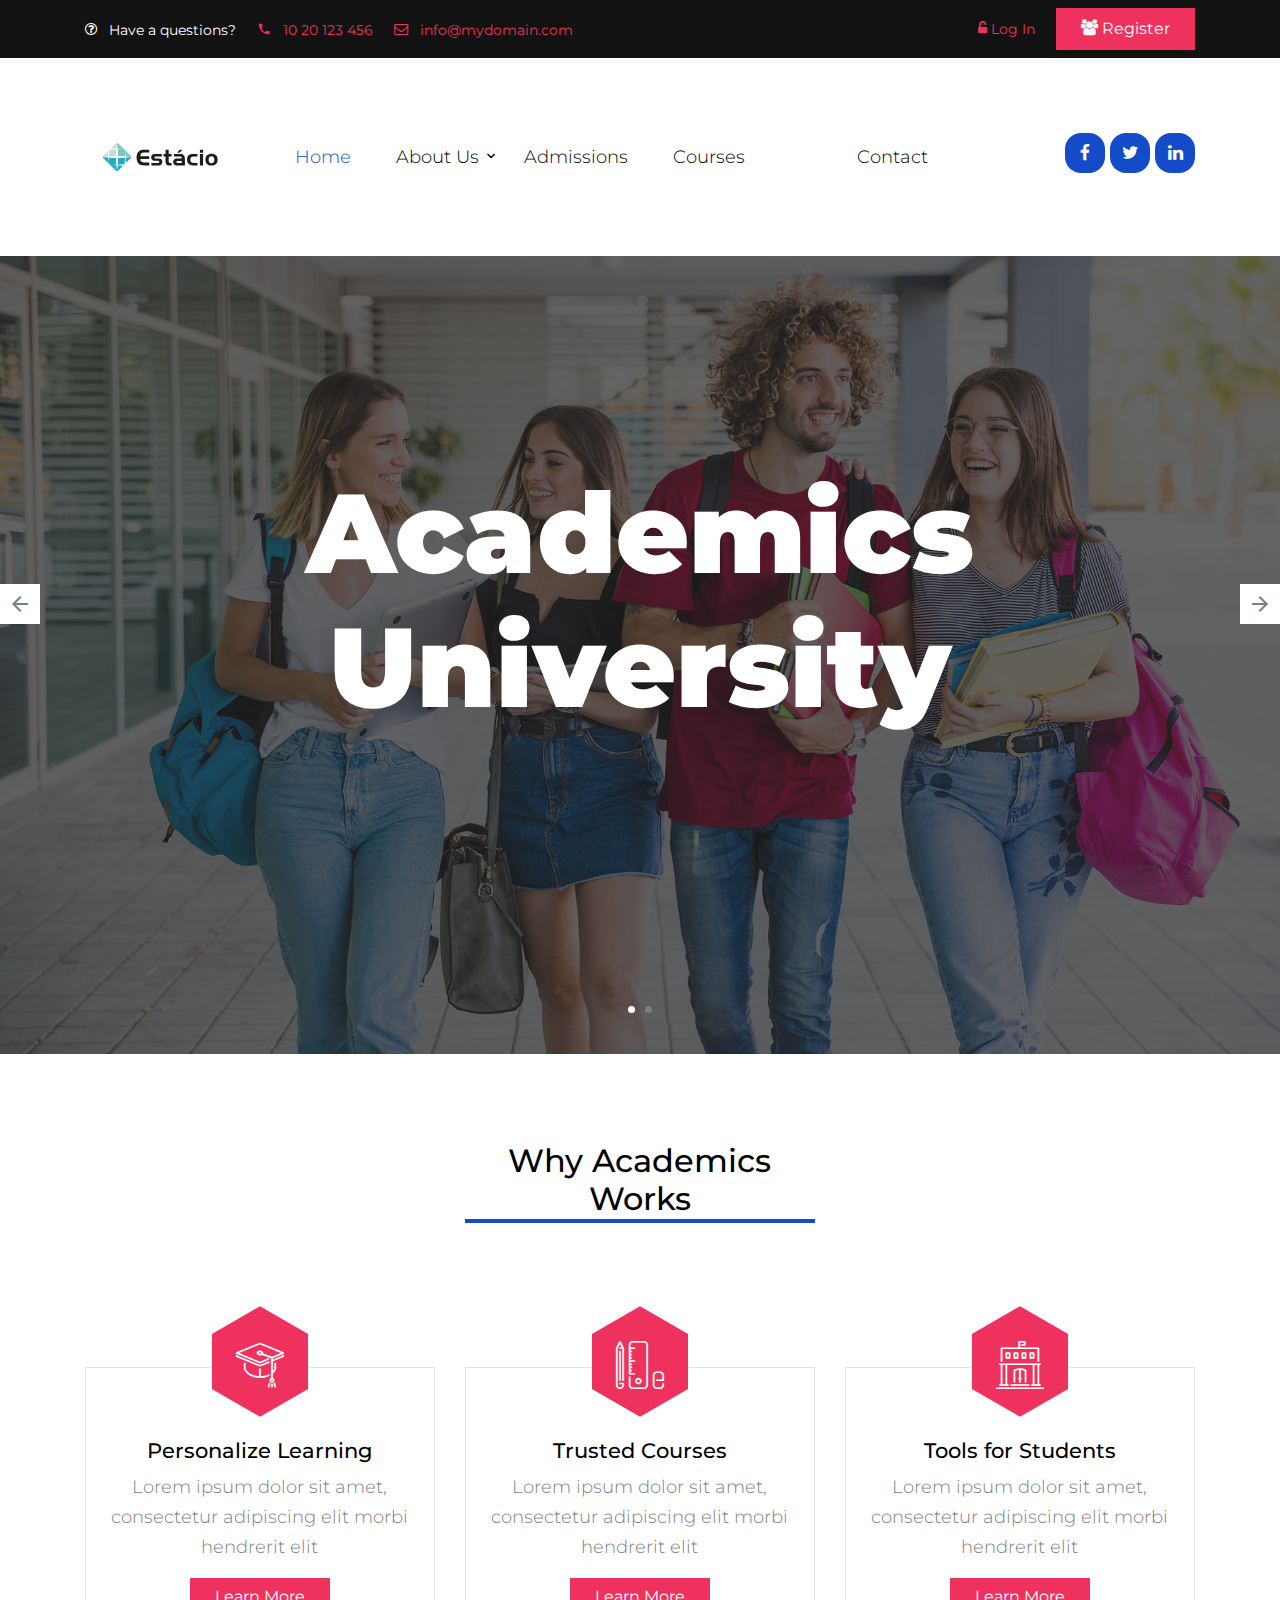
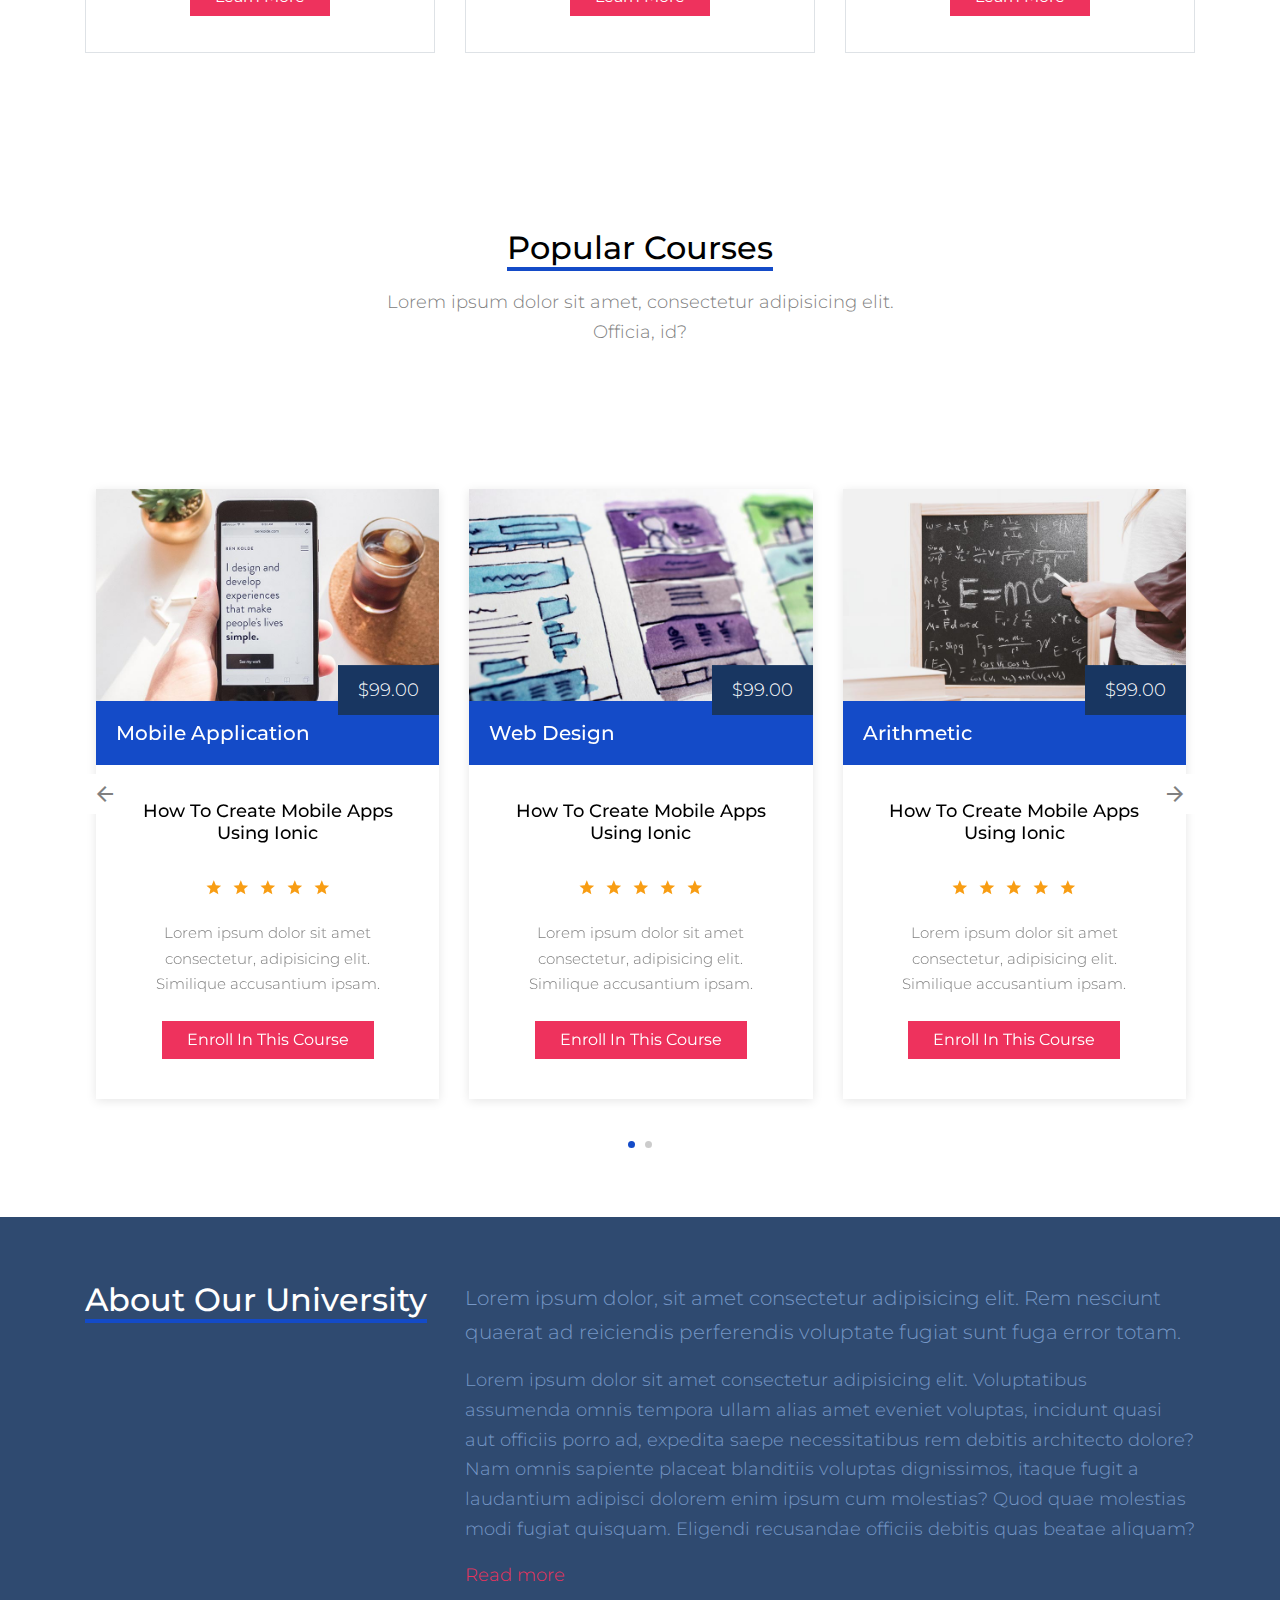
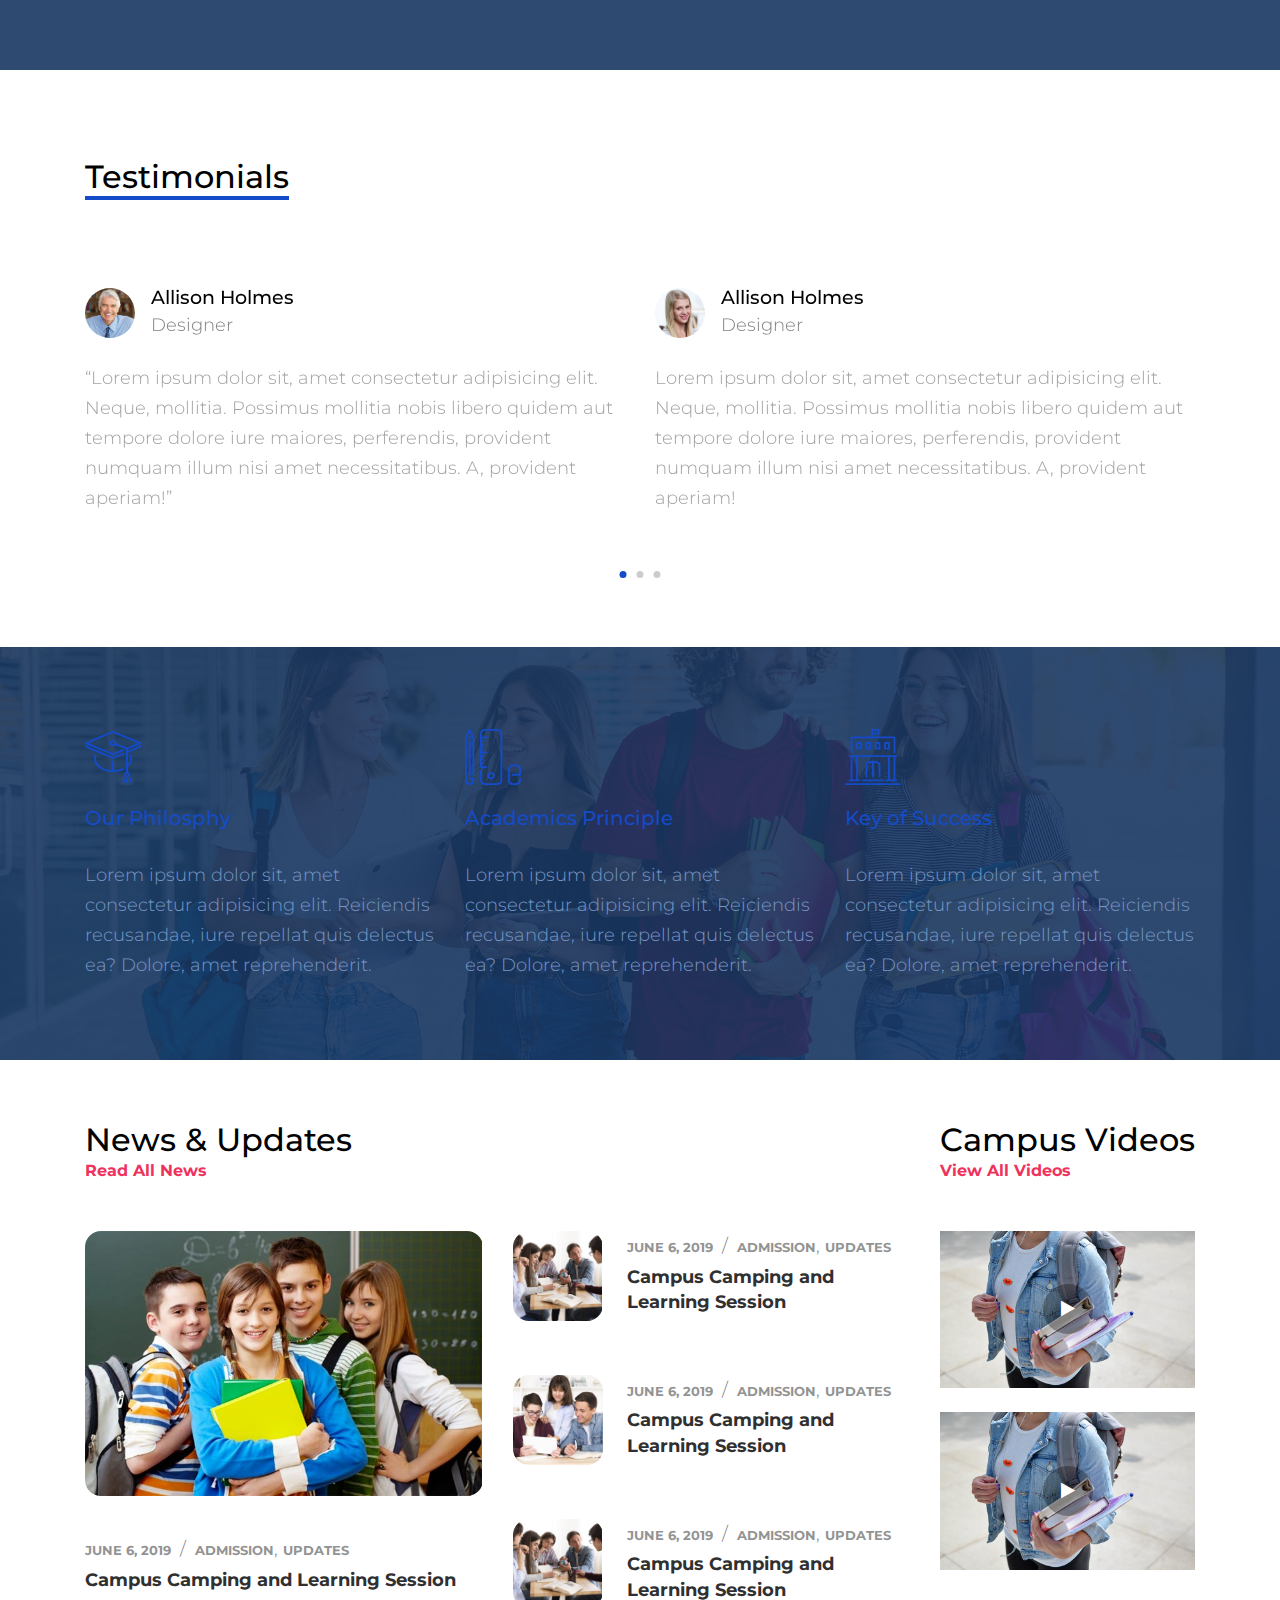
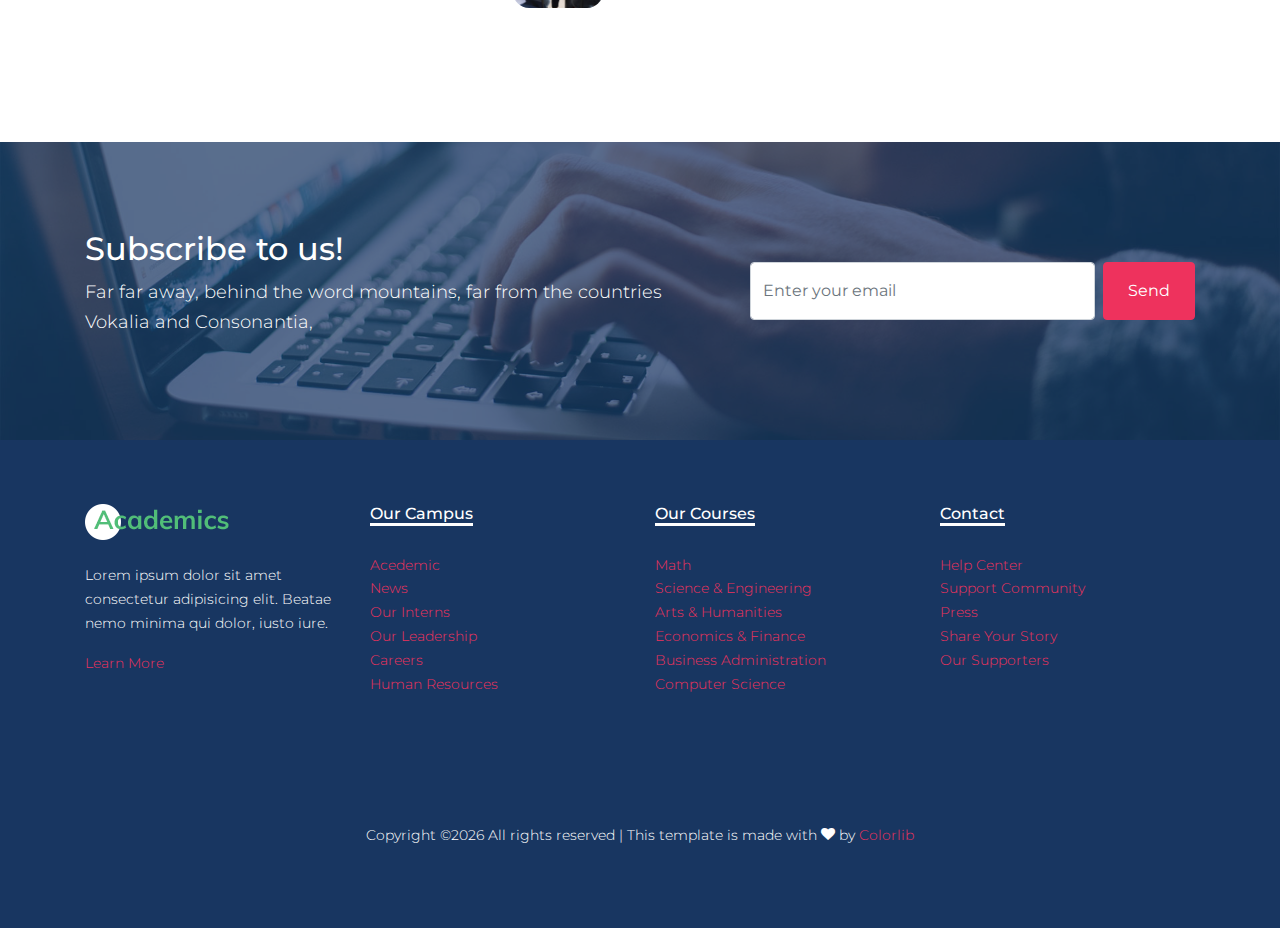
==== commit 35998269: "0.01%" ====
--- a/estacio/index.html
+++ b/estacio/index.html
@@ -1,97 +1,113 @@
 <!DOCTYPE html>
-<html lang="en">
-
-<head>
-  <title>Academics &mdash; Website by Colorlib</title>
-  <meta charset="utf-8">
-  <meta name="viewport" content="width=device-width, initial-scale=1, shrink-to-fit=no">
-
-
-  <link href="https://fonts.googleapis.com/css?family=Muli:300,400,700,900" rel="stylesheet">
-  <link rel="stylesheet" href="fonts/icomoon/style.css">
-
-  <link rel="stylesheet" href="css/bootstrap.min.css">
-  <link rel="stylesheet" href="css/jquery-ui.css">
-  <link rel="stylesheet" href="css/owl.carousel.min.css">
-  <link rel="stylesheet" href="css/owl.theme.default.min.css">
-  <link rel="stylesheet" href="css/owl.theme.default.min.css">
-
-  <link rel="stylesheet" href="css/jquery.fancybox.min.css">
-
-  <link rel="stylesheet" href="css/bootstrap-datepicker.css">
-
-  <link rel="stylesheet" href="fonts/flaticon/font/flaticon.css">
-
-  <link rel="stylesheet" href="css/aos.css">
-  <link href="css/jquery.mb.YTPlayer.min.css" media="all" rel="stylesheet" type="text/css">
-
-  <link rel="stylesheet" href="css/style.css">
-
-
-
-</head>
-
-<body data-spy="scroll" data-target=".site-navbar-target" data-offset="300">
-
-  <div class="site-wrap">
-
-    <div class="site-mobile-menu site-navbar-target">
-      <div class="site-mobile-menu-header">
-        <div class="site-mobile-menu-close mt-3">
-          <span class="icon-close2 js-menu-toggle"></span>
-        </div>
-      </div>
-      <div class="site-mobile-menu-body"></div>
-    </div>
-
-
-    <div class="py-2 bg-light">
-      <div class="container">
-        <div class="row align-items-center">
-          <div class="col-lg-9 d-none d-lg-block">
-            <a href="#" class="small mr-3"><span class="icon-question-circle-o mr-2"></span> Have a questions?</a> 
-            <a href="#" class="small mr-3"><span class="icon-phone2 mr-2"></span> 10 20 123 456</a> 
-            <a href="#" class="small mr-3"><span class="icon-envelope-o mr-2"></span> info@mydomain.com</a> 
-          </div>
-          <div class="col-lg-3 text-right">
-            <a href="login.html" class="small mr-3"><span class="icon-unlock-alt"></span> Log In</a>
-            <a href="register.html" class="small btn btn-primary px-4 py-2 rounded-0"><span class="icon-users"></span> Register</a>
-          </div>
-        </div>
-      </div>
-    </div>
-    <header class="site-navbar py-4 js-sticky-header site-navbar-target" role="banner">
-
-      <div class="container">
-        <div class="d-flex align-items-center">
-          <div class="site-logo">
-            <a href="index.html" class="d-block">
-              <img src="images/logo.svg" style="height:200px;" alt="Image" class="img-fluid">
-            </a>
-          </div>
-          <div class="mr-auto">
-            <nav class="site-navigation position-relative text-right" role="navigation">
-              <ul class="site-menu main-menu js-clone-nav mr-auto d-none d-lg-block">
-                <li class="active">
-                  <a href="index.html" class="nav-link text-left">Home</a>
-                </li>
-                <li class="has-children">
-                  <a href="about.html" class="nav-link text-left">About Us</a>
-                  <ul class="dropdown">
-                    <li><a href="teachers.html">Our Teachers</a></li>
-                    <li><a href="about.html">Our School</a></li>
-                  </ul>
-                </li>
-                <li>
-                  <a href="admissions.html" class="nav-link text-left">Admissions</a>
-                </li>
-                <li>
-                  <a href="courses.html" class="nav-link text-left">Courses</a'>
-                </li>
-                <li>
+<html lang="pt-br">
+
+  <head>
+    <title>Brilhe sem medo com a Estácio!</title>
+    <meta charset="utf-8">
+    <meta name="viewport" content="width=device-width, initial-scale=1,
+      shrink-to-fit=no">
+
+      <link rel="icon" href="images/favicon-estacio.png" type="image/png">
+
+    <link href="https://fonts.googleapis.com/css?family=Muli:300,400,700,900"
+      rel="stylesheet">
+    <link
+      href="https://fonts.googleapis.com/css2?family=Montserrat:wght@400;700&family=Inter:wght@400;700&display=swap"
+      rel="stylesheet">
+
+    <link rel="stylesheet" href="fonts/icomoon/style.css">
+
+    <link rel="stylesheet" href="css/bootstrap.min.css">
+    <link rel="stylesheet" href="css/jquery-ui.css">
+    <link rel="stylesheet" href="css/owl.carousel.min.css">
+    <link rel="stylesheet" href="css/owl.theme.default.min.css">
+    <link rel="stylesheet" href="css/owl.theme.default.min.css">
+
+    <link rel="stylesheet" href="css/jquery.fancybox.min.css">
+
+    <link rel="stylesheet" href="css/bootstrap-datepicker.css">
+
+    <link rel="stylesheet" href="fonts/flaticon/font/flaticon.css">
+
+    <link rel="stylesheet" href="css/aos.css">
+    <link href="css/jquery.mb.YTPlayer.min.css" media="all" rel="stylesheet"
+      type="text/css">
+
+    <link rel="stylesheet" href="css/style.css">
+
+
+
+  </head>
+
+  <body data-spy="scroll" data-target=".site-navbar-target" data-offset="300">
+    <div class="site-wrap">
+
+      <div class="site-mobile-menu site-navbar-target">
+        <div class="site-mobile-menu-header">
+          <div class="site-mobile-menu-close mt-3">
+            <span class="icon-close2 js-menu-toggle"></span>
+          </div>
+        </div>
+        <div class="site-mobile-menu-body"></div>
+      </div>
+
+
+      <div class="py-2 bg-dark">
+        <div class="container">
+          <div class="row align-items-center">
+            <div class="col-lg-9 d-none d-lg-block">
+              <a href="#" class="small mr-3" style="color: white;"><span class="icon-question-circle-o
+                  mr-2"></span> Have a questions?</a>
+              <a href="#" class="small mr-3"><span class="icon-phone2 mr-2"></span>
+                10 20 123 456</a>
+              <a href="#" class="small mr-3"><span class="icon-envelope-o mr-2"></span>
+                info@mydomain.com</a>
+            </div>
+            <div class="col-lg-3 text-right">
+              <a href="login.html" class="small mr-3"><span
+                  class="icon-unlock-alt"></span> Log In</a>
+              <a href="register.html" class="small btn btn-primary px-4 py-2
+                rounded-0"><span class="icon-users"></span> Register</a>
+            </div>
+          </div>
+        </div>
+      </div>
+      <header class="site-navbar py-4 js-sticky-header site-navbar-target"
+        role="banner">
+
+        <div class="container">
+          <div class="d-flex align-items-center">
+            <div class="site-logo">
+              <a href="index.html" class="d-block">
+                <img src="images/logo.svg" style="max-height:150px;" alt="Image"
+                  class="img-fluid">
+              </a>
+            </div>
+            <div class="mr-auto">
+              <nav class="site-navigation position-relative text-right"
+                role="navigation">
+                <ul class="site-menu main-menu js-clone-nav mr-auto d-none
+                  d-lg-block">
+                  <li class="active">
+                    <a href="index.html" class="nav-link text-left">Home</a>
+                  </li>
+                  <li class="has-children">
+                    <a href="about.html" class="nav-link text-left">About Us</a>
+                    <ul class="dropdown">
+                      <li><a href="teachers.html">Our Teachers</a></li>
+                      <li><a href="about.html">Our School</a></li>
+                    </ul>
+                  </li>
+                  <li>
+                    <a href="admissions.html" class="nav-link text-left">Admissions</a>
+                  </li>
+                  <li>
+                    <a href="courses.html" class="nav-link text-left">Courses</a'>
+                  </li>
+                  <li>
                     <a href="contact.html" class="nav-link text-left">Contact</a>
                   </li>
-              </ul>                                                                                                                                                                                                                                                                                          </ul>
+                </ul> </ul>
             </nav>
 
           </div>
@@ -101,19 +117,21 @@
               <a href="#"><span class="icon-twitter"></span></a>
               <a href="#"><span class="icon-linkedin"></span></a>
 
-              <a href="#" class="d-inline-block d-lg-none site-menu-toggle js-menu-toggle text-black"><span
-                class="icon-menu h3"></span></a>
-            </div>
-          </div>
-         
+              <a href="#" class="d-inline-block d-lg-none site-menu-toggle
+                js-menu-toggle text-black"><span
+                  class="icon-menu h3"></span></a>
+            </div>
+          </div>
+
         </div>
       </div>
 
     </header>
 
-    
+
     <div class="hero-slide owl-carousel site-blocks-cover">
-      <div class="intro-section" style="background-image: url('images/hero_1.jpg');">
+      <div class="intro-section" style="background-image:
+        url('images/hero_1.jpg');">
         <div class="container">
           <div class="row align-items-center">
             <div class="col-lg-12 mx-auto text-center" data-aos="fade-up">
@@ -123,7 +141,8 @@
         </div>
       </div>
 
-      <div class="intro-section" style="background-image: url('images/hero_1.jpg');">
+      <div class="intro-section" style="background-image:
+        url('images/hero_1.jpg');">
         <div class="container">
           <div class="row align-items-center">
             <div class="col-lg-12 mx-auto text-center" data-aos="fade-up">
@@ -134,7 +153,7 @@
       </div>
 
     </div>
-    
+
 
     <div></div>
 
@@ -156,7 +175,8 @@
               </div>
               <div class="feature-1-content">
                 <h2>Personalize Learning</h2>
-                <p>Lorem ipsum dolor sit amet, consectetur adipiscing elit morbi hendrerit elit</p>
+                <p>Lorem ipsum dolor sit amet, consectetur adipiscing elit morbi
+                  hendrerit elit</p>
                 <p><a href="#" class="btn btn-primary px-4 rounded-0">Learn More</a></p>
               </div>
             </div>
@@ -168,10 +188,11 @@
               </div>
               <div class="feature-1-content">
                 <h2>Trusted Courses</h2>
-                <p>Lorem ipsum dolor sit amet, consectetur adipiscing elit morbi hendrerit elit</p>
+                <p>Lorem ipsum dolor sit amet, consectetur adipiscing elit morbi
+                  hendrerit elit</p>
                 <p><a href="#" class="btn btn-primary px-4 rounded-0">Learn More</a></p>
               </div>
-            </div> 
+            </div>
           </div>
           <div class="col-lg-4 col-md-6 mb-4 mb-lg-0">
             <div class="feature-1 border">
@@ -180,10 +201,11 @@
               </div>
               <div class="feature-1-content">
                 <h2>Tools for Students</h2>
-                <p>Lorem ipsum dolor sit amet, consectetur adipiscing elit morbi hendrerit elit</p>
+                <p>Lorem ipsum dolor sit amet, consectetur adipiscing elit morbi
+                  hendrerit elit</p>
                 <p><a href="#" class="btn btn-primary px-4 rounded-0">Learn More</a></p>
               </div>
-            </div> 
+            </div>
           </div>
         </div>
       </div>
@@ -199,147 +221,167 @@
             <h2 class="section-title-underline mb-3">
               <span>Popular Courses</span>
             </h2>
-            <p>Lorem ipsum dolor sit amet, consectetur adipisicing elit. Officia, id?</p>
+            <p>Lorem ipsum dolor sit amet, consectetur adipisicing elit.
+              Officia, id?</p>
           </div>
         </div>
 
         <div class="row">
           <div class="col-12">
-              <div class="owl-slide-3 owl-carousel">
-                  <div class="course-1-item">
-                    <figure class="thumnail">
-                      <a href="course-single.html"><img src="images/course_1.jpg" alt="Image" class="img-fluid"></a>
-                      <div class="price">$99.00</div>
-                      <div class="category"><h3>Mobile Application</h3></div>  
-                    </figure>
-                    <div class="course-1-content pb-4">
-                      <h2>How To Create Mobile Apps Using Ionic</h2>
-                      <div class="rating text-center mb-3">
-                        <span class="icon-star2 text-warning"></span>
-                        <span class="icon-star2 text-warning"></span>
-                        <span class="icon-star2 text-warning"></span>
-                        <span class="icon-star2 text-warning"></span>
-                        <span class="icon-star2 text-warning"></span>
-                      </div>
-                      <p class="desc mb-4">Lorem ipsum dolor sit amet consectetur, adipisicing elit. Similique accusantium ipsam.</p>
-                      <p><a href="course-single.html" class="btn btn-primary rounded-0 px-4">Enroll In This Course</a></p>
-                    </div>
-                  </div>
-      
-                  <div class="course-1-item">
-                    <figure class="thumnail">
-                      <a href="course-single.html"><img src="images/course_2.jpg" alt="Image" class="img-fluid"></a>
-                      <div class="price">$99.00</div>
-                      <div class="category"><h3>Web Design</h3></div>  
-                    </figure>
-                    <div class="course-1-content pb-4">
-                      <h2>How To Create Mobile Apps Using Ionic</h2>
-                      <div class="rating text-center mb-3">
-                        <span class="icon-star2 text-warning"></span>
-                        <span class="icon-star2 text-warning"></span>
-                        <span class="icon-star2 text-warning"></span>
-                        <span class="icon-star2 text-warning"></span>
-                        <span class="icon-star2 text-warning"></span>
-                      </div>
-                      <p class="desc mb-4">Lorem ipsum dolor sit amet consectetur, adipisicing elit. Similique accusantium ipsam.</p>
-                      <p><a href="course-single.html" class="btn btn-primary rounded-0 px-4">Enroll In This Course</a></p>
-                    </div>
-                  </div>
-      
-                  <div class="course-1-item">
-                    <figure class="thumnail">
-                      <a href="course-single.html"><img src="images/course_3.jpg" alt="Image" class="img-fluid"></a>
-                      <div class="price">$99.00</div>
-                      <div class="category"><h3>Arithmetic</h3></div>  
-                    </figure>
-                    <div class="course-1-content pb-4">
-                      <h2>How To Create Mobile Apps Using Ionic</h2>
-                      <div class="rating text-center mb-3">
-                        <span class="icon-star2 text-warning"></span>
-                        <span class="icon-star2 text-warning"></span>
-                        <span class="icon-star2 text-warning"></span>
-                        <span class="icon-star2 text-warning"></span>
-                        <span class="icon-star2 text-warning"></span>
-                      </div>
-                      <p class="desc mb-4">Lorem ipsum dolor sit amet consectetur, adipisicing elit. Similique accusantium ipsam.</p>
-                      <p><a href="courses-single.html" class="btn btn-primary rounded-0 px-4">Enroll In This Course</a></p>
-                    </div>
-                  </div>
-
-                  <div class="course-1-item">
-                    <figure class="thumnail">
-                        <a href="course-single.html"><img src="images/course_4.jpg" alt="Image" class="img-fluid"></a>
-                      <div class="price">$99.00</div>
-                      <div class="category"><h3>Mobile Application</h3></div>  
-                    </figure>
-                    <div class="course-1-content pb-4">
-                      <h2>How To Create Mobile Apps Using Ionic</h2>
-                      <div class="rating text-center mb-3">
-                        <span class="icon-star2 text-warning"></span>
-                        <span class="icon-star2 text-warning"></span>
-                        <span class="icon-star2 text-warning"></span>
-                        <span class="icon-star2 text-warning"></span>
-                        <span class="icon-star2 text-warning"></span>
-                      </div>
-                      <p class="desc mb-4">Lorem ipsum dolor sit amet consectetur, adipisicing elit. Similique accusantium ipsam.</p>
-                      <p><a href="course-single.html" class="btn btn-primary rounded-0 px-4">Enroll In This Course</a></p>
-                    </div>
-                  </div>
-      
-                  <div class="course-1-item">
-                    <figure class="thumnail">
-                        <a href="course-single.html"><img src="images/course_5.jpg" alt="Image" class="img-fluid"></a>
-                      <div class="price">$99.00</div>
-                      <div class="category"><h3>Web Design</h3></div>  
-                    </figure>
-                    <div class="course-1-content pb-4">
-                      <h2>How To Create Mobile Apps Using Ionic</h2>
-                      <div class="rating text-center mb-3">
-                        <span class="icon-star2 text-warning"></span>
-                        <span class="icon-star2 text-warning"></span>
-                        <span class="icon-star2 text-warning"></span>
-                        <span class="icon-star2 text-warning"></span>
-                        <span class="icon-star2 text-warning"></span>
-                      </div>
-                      <p class="desc mb-4">Lorem ipsum dolor sit amet consectetur, adipisicing elit. Similique accusantium ipsam.</p>
-                      <p><a href="course-single.html" class="btn btn-primary rounded-0 px-4">Enroll In This Course</a></p>
-                    </div>
-                  </div>
-      
-                  <div class="course-1-item">
-                    <figure class="thumnail">
-                        <a href="course-single.html"><img src="images/course_6.jpg" alt="Image" class="img-fluid"></a>
-                      <div class="price">$99.00</div>
-                      <div class="category"><h3>Mobile Application</h3></div>  
-                    </figure>
-                    <div class="course-1-content pb-4">
-                      <h2>How To Create Mobile Apps Using Ionic</h2>
-                      <div class="rating text-center mb-3">
-                        <span class="icon-star2 text-warning"></span>
-                        <span class="icon-star2 text-warning"></span>
-                        <span class="icon-star2 text-warning"></span>
-                        <span class="icon-star2 text-warning"></span>
-                        <span class="icon-star2 text-warning"></span>
-                      </div>
-                      <p class="desc mb-4">Lorem ipsum dolor sit amet consectetur, adipisicing elit. Similique accusantium ipsam.</p>
-                      <p><a href="course-single.html" class="btn btn-primary rounded-0 px-4">Enroll In This Course</a></p>
-                    </div>
-                  </div>
-      
-              </div>
-      
-          </div>
-        </div>
-
-        
-        
-      </div>
-    </div>
-
-    
-
-
-    <div class="section-bg style-1" style="background-image: url('images/about_1.jpg');">
+            <div class="owl-slide-3 owl-carousel">
+              <div class="course-1-item">
+                <figure class="thumnail">
+                  <a href="course-single.html"><img src="images/course_1.jpg"
+                      alt="Image" class="img-fluid"></a>
+                  <div class="price">$99.00</div>
+                  <div class="category"><h3>Mobile Application</h3></div>
+                </figure>
+                <div class="course-1-content pb-4">
+                  <h2>How To Create Mobile Apps Using Ionic</h2>
+                  <div class="rating text-center mb-3">
+                    <span class="icon-star2 text-warning"></span>
+                    <span class="icon-star2 text-warning"></span>
+                    <span class="icon-star2 text-warning"></span>
+                    <span class="icon-star2 text-warning"></span>
+                    <span class="icon-star2 text-warning"></span>
+                  </div>
+                  <p class="desc mb-4">Lorem ipsum dolor sit amet consectetur,
+                    adipisicing elit. Similique accusantium ipsam.</p>
+                  <p><a href="course-single.html" class="btn btn-primary
+                      rounded-0 px-4">Enroll In This Course</a></p>
+                </div>
+              </div>
+
+              <div class="course-1-item">
+                <figure class="thumnail">
+                  <a href="course-single.html"><img src="images/course_2.jpg"
+                      alt="Image" class="img-fluid"></a>
+                  <div class="price">$99.00</div>
+                  <div class="category"><h3>Web Design</h3></div>
+                </figure>
+                <div class="course-1-content pb-4">
+                  <h2>How To Create Mobile Apps Using Ionic</h2>
+                  <div class="rating text-center mb-3">
+                    <span class="icon-star2 text-warning"></span>
+                    <span class="icon-star2 text-warning"></span>
+                    <span class="icon-star2 text-warning"></span>
+                    <span class="icon-star2 text-warning"></span>
+                    <span class="icon-star2 text-warning"></span>
+                  </div>
+                  <p class="desc mb-4">Lorem ipsum dolor sit amet consectetur,
+                    adipisicing elit. Similique accusantium ipsam.</p>
+                  <p><a href="course-single.html" class="btn btn-primary
+                      rounded-0 px-4">Enroll In This Course</a></p>
+                </div>
+              </div>
+
+              <div class="course-1-item">
+                <figure class="thumnail">
+                  <a href="course-single.html"><img src="images/course_3.jpg"
+                      alt="Image" class="img-fluid"></a>
+                  <div class="price">$99.00</div>
+                  <div class="category"><h3>Arithmetic</h3></div>
+                </figure>
+                <div class="course-1-content pb-4">
+                  <h2>How To Create Mobile Apps Using Ionic</h2>
+                  <div class="rating text-center mb-3">
+                    <span class="icon-star2 text-warning"></span>
+                    <span class="icon-star2 text-warning"></span>
+                    <span class="icon-star2 text-warning"></span>
+                    <span class="icon-star2 text-warning"></span>
+                    <span class="icon-star2 text-warning"></span>
+                  </div>
+                  <p class="desc mb-4">Lorem ipsum dolor sit amet consectetur,
+                    adipisicing elit. Similique accusantium ipsam.</p>
+                  <p><a href="courses-single.html" class="btn btn-primary
+                      rounded-0 px-4">Enroll In This Course</a></p>
+                </div>
+              </div>
+
+              <div class="course-1-item">
+                <figure class="thumnail">
+                  <a href="course-single.html"><img src="images/course_4.jpg"
+                      alt="Image" class="img-fluid"></a>
+                  <div class="price">$99.00</div>
+                  <div class="category"><h3>Mobile Application</h3></div>
+                </figure>
+                <div class="course-1-content pb-4">
+                  <h2>How To Create Mobile Apps Using Ionic</h2>
+                  <div class="rating text-center mb-3">
+                    <span class="icon-star2 text-warning"></span>
+                    <span class="icon-star2 text-warning"></span>
+                    <span class="icon-star2 text-warning"></span>
+                    <span class="icon-star2 text-warning"></span>
+                    <span class="icon-star2 text-warning"></span>
+                  </div>
+                  <p class="desc mb-4">Lorem ipsum dolor sit amet consectetur,
+                    adipisicing elit. Similique accusantium ipsam.</p>
+                  <p><a href="course-single.html" class="btn btn-primary
+                      rounded-0 px-4">Enroll In This Course</a></p>
+                </div>
+              </div>
+
+              <div class="course-1-item">
+                <figure class="thumnail">
+                  <a href="course-single.html"><img src="images/course_5.jpg"
+                      alt="Image" class="img-fluid"></a>
+                  <div class="price">$99.00</div>
+                  <div class="category"><h3>Web Design</h3></div>
+                </figure>
+                <div class="course-1-content pb-4">
+                  <h2>How To Create Mobile Apps Using Ionic</h2>
+                  <div class="rating text-center mb-3">
+                    <span class="icon-star2 text-warning"></span>
+                    <span class="icon-star2 text-warning"></span>
+                    <span class="icon-star2 text-warning"></span>
+                    <span class="icon-star2 text-warning"></span>
+                    <span class="icon-star2 text-warning"></span>
+                  </div>
+                  <p class="desc mb-4">Lorem ipsum dolor sit amet consectetur,
+                    adipisicing elit. Similique accusantium ipsam.</p>
+                  <p><a href="course-single.html" class="btn btn-primary
+                      rounded-0 px-4">Enroll In This Course</a></p>
+                </div>
+              </div>
+
+              <div class="course-1-item">
+                <figure class="thumnail">
+                  <a href="course-single.html"><img src="images/course_6.jpg"
+                      alt="Image" class="img-fluid"></a>
+                  <div class="price">$99.00</div>
+                  <div class="category"><h3>Mobile Application</h3></div>
+                </figure>
+                <div class="course-1-content pb-4">
+                  <h2>How To Create Mobile Apps Using Ionic</h2>
+                  <div class="rating text-center mb-3">
+                    <span class="icon-star2 text-warning"></span>
+                    <span class="icon-star2 text-warning"></span>
+                    <span class="icon-star2 text-warning"></span>
+                    <span class="icon-star2 text-warning"></span>
+                    <span class="icon-star2 text-warning"></span>
+                  </div>
+                  <p class="desc mb-4">Lorem ipsum dolor sit amet consectetur,
+                    adipisicing elit. Similique accusantium ipsam.</p>
+                  <p><a href="course-single.html" class="btn btn-primary
+                      rounded-0 px-4">Enroll In This Course</a></p>
+                </div>
+              </div>
+
+            </div>
+
+          </div>
+        </div>
+
+
+
+      </div>
+    </div>
+
+
+
+
+    <div class="section-bg style-1" style="background-image:
+      url('images/about_1.jpg');">
       <div class="container">
         <div class="row">
           <div class="col-lg-4">
@@ -348,8 +390,17 @@
             </h2>
           </div>
           <div class="col-lg-8">
-            <p class="lead">Lorem ipsum dolor, sit amet consectetur adipisicing elit. Rem nesciunt quaerat ad reiciendis perferendis voluptate fugiat sunt fuga error totam.</p>
-            <p>Lorem ipsum dolor sit amet consectetur adipisicing elit. Voluptatibus assumenda omnis tempora ullam alias amet eveniet voluptas, incidunt quasi aut officiis porro ad, expedita saepe necessitatibus rem debitis architecto dolore? Nam omnis sapiente placeat blanditiis voluptas dignissimos, itaque fugit a laudantium adipisci dolorem enim ipsum cum molestias? Quod quae molestias modi fugiat quisquam. Eligendi recusandae officiis debitis quas beatae aliquam?</p>
+            <p class="lead">Lorem ipsum dolor, sit amet consectetur adipisicing
+              elit. Rem nesciunt quaerat ad reiciendis perferendis voluptate
+              fugiat sunt fuga error totam.</p>
+            <p>Lorem ipsum dolor sit amet consectetur adipisicing elit.
+              Voluptatibus assumenda omnis tempora ullam alias amet eveniet
+              voluptas, incidunt quasi aut officiis porro ad, expedita saepe
+              necessitatibus rem debitis architecto dolore? Nam omnis sapiente
+              placeat blanditiis voluptas dignissimos, itaque fugit a laudantium
+              adipisci dolorem enim ipsum cum molestias? Quod quae molestias
+              modi fugiat quisquam. Eligendi recusandae officiis debitis quas
+              beatae aliquam?</p>
             <p><a href="#">Read more</a></p>
           </div>
         </div>
@@ -357,7 +408,7 @@
     </div>
 
     <!-- // 05 - Block -->
-  <div class="site-section">
+    <div class="site-section">
       <div class="container">
         <div class="row mb-5">
           <div class="col-lg-4">
@@ -379,7 +430,10 @@
               </div>
             </div>
             <div>
-              <p>&ldquo;Lorem ipsum dolor sit, amet consectetur adipisicing elit. Neque, mollitia. Possimus mollitia nobis libero quidem aut tempore dolore iure maiores, perferendis, provident numquam illum nisi amet necessitatibus. A, provident aperiam!&rdquo;</p>
+              <p>&ldquo;Lorem ipsum dolor sit, amet consectetur adipisicing
+                elit. Neque, mollitia. Possimus mollitia nobis libero quidem aut
+                tempore dolore iure maiores, perferendis, provident numquam
+                illum nisi amet necessitatibus. A, provident aperiam!&rdquo;</p>
             </div>
           </div>
 
@@ -392,7 +446,10 @@
               </div>
             </div>
             <div>
-              <p>Lorem ipsum dolor sit, amet consectetur adipisicing elit. Neque, mollitia. Possimus mollitia nobis libero quidem aut tempore dolore iure maiores, perferendis, provident numquam illum nisi amet necessitatibus. A, provident aperiam!</p>
+              <p>Lorem ipsum dolor sit, amet consectetur adipisicing elit.
+                Neque, mollitia. Possimus mollitia nobis libero quidem aut
+                tempore dolore iure maiores, perferendis, provident numquam
+                illum nisi amet necessitatibus. A, provident aperiam!</p>
             </div>
           </div>
 
@@ -405,7 +462,10 @@
               </div>
             </div>
             <div>
-              <p>&ldquo;Lorem ipsum dolor sit, amet consectetur adipisicing elit. Neque, mollitia. Possimus mollitia nobis libero quidem aut tempore dolore iure maiores, perferendis, provident numquam illum nisi amet necessitatibus. A, provident aperiam!&rdquo;</p>
+              <p>&ldquo;Lorem ipsum dolor sit, amet consectetur adipisicing
+                elit. Neque, mollitia. Possimus mollitia nobis libero quidem aut
+                tempore dolore iure maiores, perferendis, provident numquam
+                illum nisi amet necessitatibus. A, provident aperiam!&rdquo;</p>
             </div>
           </div>
 
@@ -418,7 +478,10 @@
               </div>
             </div>
             <div>
-              <p>Lorem ipsum dolor sit, amet consectetur adipisicing elit. Neque, mollitia. Possimus mollitia nobis libero quidem aut tempore dolore iure maiores, perferendis, provident numquam illum nisi amet necessitatibus. A, provident aperiam!</p>
+              <p>Lorem ipsum dolor sit, amet consectetur adipisicing elit.
+                Neque, mollitia. Possimus mollitia nobis libero quidem aut
+                tempore dolore iure maiores, perferendis, provident numquam
+                illum nisi amet necessitatibus. A, provident aperiam!</p>
             </div>
           </div>
 
@@ -431,7 +494,10 @@
               </div>
             </div>
             <div>
-              <p>&ldquo;Lorem ipsum dolor sit, amet consectetur adipisicing elit. Neque, mollitia. Possimus mollitia nobis libero quidem aut tempore dolore iure maiores, perferendis, provident numquam illum nisi amet necessitatibus. A, provident aperiam!&rdquo;</p>
+              <p>&ldquo;Lorem ipsum dolor sit, amet consectetur adipisicing
+                elit. Neque, mollitia. Possimus mollitia nobis libero quidem aut
+                tempore dolore iure maiores, perferendis, provident numquam
+                illum nisi amet necessitatibus. A, provident aperiam!&rdquo;</p>
             </div>
           </div>
 
@@ -444,97 +510,114 @@
               </div>
             </div>
             <div>
-              <p>Lorem ipsum dolor sit, amet consectetur adipisicing elit. Neque, mollitia. Possimus mollitia nobis libero quidem aut tempore dolore iure maiores, perferendis, provident numquam illum nisi amet necessitatibus. A, provident aperiam!</p>
-            </div>
-          </div>
-
-        </div>
-        
-      </div>
-    </div>
-    
-
-    <div class="section-bg style-1" style="background-image: url('images/hero_1.jpg');">
+              <p>Lorem ipsum dolor sit, amet consectetur adipisicing elit.
+                Neque, mollitia. Possimus mollitia nobis libero quidem aut
+                tempore dolore iure maiores, perferendis, provident numquam
+                illum nisi amet necessitatibus. A, provident aperiam!</p>
+            </div>
+          </div>
+
+        </div>
+
+      </div>
+    </div>
+
+
+    <div class="section-bg style-1" style="background-image:
+      url('images/hero_1.jpg');">
       <div class="container">
         <div class="row">
           <div class="col-lg-4 col-md-6 mb-5 mb-lg-0">
             <span class="icon flaticon-mortarboard"></span>
             <h3>Our Philosphy</h3>
-            <p>Lorem ipsum dolor sit, amet consectetur adipisicing elit. Reiciendis recusandae, iure repellat quis delectus ea? Dolore, amet reprehenderit.</p>
+            <p>Lorem ipsum dolor sit, amet consectetur adipisicing elit.
+              Reiciendis recusandae, iure repellat quis delectus ea? Dolore,
+              amet reprehenderit.</p>
           </div>
           <div class="col-lg-4 col-md-6 mb-5 mb-lg-0">
             <span class="icon flaticon-school-material"></span>
             <h3>Academics Principle</h3>
-            <p>Lorem ipsum dolor sit, amet consectetur adipisicing elit. Reiciendis recusandae, iure repellat quis delectus ea?
+            <p>Lorem ipsum dolor sit, amet consectetur adipisicing elit.
+              Reiciendis recusandae, iure repellat quis delectus ea?
               Dolore, amet reprehenderit.</p>
           </div>
           <div class="col-lg-4 col-md-6 mb-5 mb-lg-0">
             <span class="icon flaticon-library"></span>
             <h3>Key of Success</h3>
-            <p>Lorem ipsum dolor sit, amet consectetur adipisicing elit. Reiciendis recusandae, iure repellat quis delectus ea?
+            <p>Lorem ipsum dolor sit, amet consectetur adipisicing elit.
+              Reiciendis recusandae, iure repellat quis delectus ea?
               Dolore, amet reprehenderit.</p>
           </div>
         </div>
       </div>
     </div>
-    
+
     <div class="news-updates">
       <div class="container">
-         
+
         <div class="row">
           <div class="col-lg-9">
-             <div class="section-heading">
+            <div class="section-heading">
               <h2 class="text-black">News &amp; Updates</h2>
               <a href="#">Read All News</a>
             </div>
             <div class="row">
               <div class="col-lg-6">
                 <div class="post-entry-big">
-                  <a href="news-single.html" class="img-link"><img src="images/blog_large_1.jpg" alt="Image" class="img-fluid"></a>
-                  <div class="post-content">
-                    <div class="post-meta"> 
-                      <a href="#">June 6, 2019</a>
-                      <span class="mx-1">/</span>
-                      <a href="#">Admission</a>, <a href="#">Updates</a>
-                    </div>
-                    <h3 class="post-heading"><a href="news-single.html">Campus Camping and Learning Session</a></h3>
-                  </div>
-                </div>
-              </div>
-              <div class="col-lg-6">
-                <div class="post-entry-big horizontal d-flex mb-4">
-                  <a href="news-single.html" class="img-link mr-4"><img src="images/blog_1.jpg" alt="Image" class="img-fluid"></a>
+                  <a href="news-single.html" class="img-link"><img
+                      src="images/blog_large_1.jpg" alt="Image"
+                      class="img-fluid"></a>
                   <div class="post-content">
                     <div class="post-meta">
                       <a href="#">June 6, 2019</a>
                       <span class="mx-1">/</span>
                       <a href="#">Admission</a>, <a href="#">Updates</a>
                     </div>
-                    <h3 class="post-heading"><a href="news-single.html">Campus Camping and Learning Session</a></h3>
-                  </div>
-                </div>
-
+                    <h3 class="post-heading"><a href="news-single.html">Campus
+                        Camping and Learning Session</a></h3>
+                  </div>
+                </div>
+              </div>
+              <div class="col-lg-6">
                 <div class="post-entry-big horizontal d-flex mb-4">
-                  <a href="news-single.html" class="img-link mr-4"><img src="images/blog_2.jpg" alt="Image" class="img-fluid"></a>
+                  <a href="news-single.html" class="img-link mr-4"><img
+                      src="images/blog_1.jpg" alt="Image" class="img-fluid"></a>
                   <div class="post-content">
                     <div class="post-meta">
                       <a href="#">June 6, 2019</a>
                       <span class="mx-1">/</span>
                       <a href="#">Admission</a>, <a href="#">Updates</a>
                     </div>
-                    <h3 class="post-heading"><a href="news-single.html">Campus Camping and Learning Session</a></h3>
+                    <h3 class="post-heading"><a href="news-single.html">Campus
+                        Camping and Learning Session</a></h3>
                   </div>
                 </div>
 
                 <div class="post-entry-big horizontal d-flex mb-4">
-                  <a href="news-single.html" class="img-link mr-4"><img src="images/blog_1.jpg" alt="Image" class="img-fluid"></a>
+                  <a href="news-single.html" class="img-link mr-4"><img
+                      src="images/blog_2.jpg" alt="Image" class="img-fluid"></a>
                   <div class="post-content">
                     <div class="post-meta">
                       <a href="#">June 6, 2019</a>
                       <span class="mx-1">/</span>
                       <a href="#">Admission</a>, <a href="#">Updates</a>
                     </div>
-                    <h3 class="post-heading"><a href="news-single.html">Campus Camping and Learning Session</a></h3>
+                    <h3 class="post-heading"><a href="news-single.html">Campus
+                        Camping and Learning Session</a></h3>
+                  </div>
+                </div>
+
+                <div class="post-entry-big horizontal d-flex mb-4">
+                  <a href="news-single.html" class="img-link mr-4"><img
+                      src="images/blog_1.jpg" alt="Image" class="img-fluid"></a>
+                  <div class="post-content">
+                    <div class="post-meta">
+                      <a href="#">June 6, 2019</a>
+                      <span class="mx-1">/</span>
+                      <a href="#">Admission</a>, <a href="#">Updates</a>
+                    </div>
+                    <h3 class="post-heading"><a href="news-single.html">Campus
+                        Camping and Learning Session</a></h3>
                   </div>
                 </div>
               </div>
@@ -545,125 +628,139 @@
               <h2 class="text-black">Campus Videos</h2>
               <a href="#">View All Videos</a>
             </div>
-            <a href="https://vimeo.com/45830194" class="video-1 mb-4" data-fancybox="" data-ratio="2">
+            <a href="https://vimeo.com/45830194" class="video-1 mb-4"
+              data-fancybox="" data-ratio="2">
               <span class="play">
                 <span class="icon-play"></span>
               </span>
               <img src="images/course_5.jpg" alt="Image" class="img-fluid">
             </a>
-            <a href="https://vimeo.com/45830194" class="video-1 mb-4" data-fancybox="" data-ratio="2">
-                <span class="play">
-                  <span class="icon-play"></span>
-                </span>
-                <img src="images/course_5.jpg" alt="Image" class="img-fluid">
-              </a>
-          </div>
-        </div>
-      </div>
-    </div>
-
-    <div class="site-section ftco-subscribe-1" style="background-image: url('images/bg_1.jpg')">
+            <a href="https://vimeo.com/45830194" class="video-1 mb-4"
+              data-fancybox="" data-ratio="2">
+              <span class="play">
+                <span class="icon-play"></span>
+              </span>
+              <img src="images/course_5.jpg" alt="Image" class="img-fluid">
+            </a>
+          </div>
+        </div>
+      </div>
+    </div>
+
+    <div class="site-section ftco-subscribe-1" style="background-image:
+      url('images/bg_1.jpg')">
       <div class="container">
         <div class="row align-items-center">
           <div class="col-lg-7">
             <h2>Subscribe to us!</h2>
-            <p>Far far away, behind the word mountains, far from the countries Vokalia and Consonantia,</p>
+            <p>Far far away, behind the word mountains, far from the countries
+              Vokalia and Consonantia,</p>
           </div>
           <div class="col-lg-5">
             <form action="" class="d-flex">
-              <input type="text" class="rounded form-control mr-2 py-3" placeholder="Enter your email">
+              <input type="text" class="rounded form-control mr-2 py-3"
+                placeholder="Enter your email">
               <button class="btn btn-primary rounded py-3 px-4" type="submit">Send</button>
             </form>
           </div>
         </div>
       </div>
-    </div> 
+    </div>
 
 
     <div class="footer">
       <div class="container">
         <div class="row">
           <div class="col-lg-3">
-            <p class="mb-4"><img src="images/logo.png" alt="Image" class="img-fluid"></p>
-            <p>Lorem ipsum dolor sit amet consectetur adipisicing elit. Beatae nemo minima qui dolor, iusto iure.</p>  
+            <p class="mb-4"><img src="images/logo.png" alt="Image"
+                class="img-fluid"></p>
+            <p>Lorem ipsum dolor sit amet consectetur adipisicing elit. Beatae
+              nemo minima qui dolor, iusto iure.</p>
             <p><a href="#">Learn More</a></p>
           </div>
           <div class="col-lg-3">
             <h3 class="footer-heading"><span>Our Campus</span></h3>
             <ul class="list-unstyled">
-                <li><a href="#">Acedemic</a></li>
-                <li><a href="#">News</a></li>
-                <li><a href="#">Our Interns</a></li>
-                <li><a href="#">Our Leadership</a></li>
-                <li><a href="#">Careers</a></li>
-                <li><a href="#">Human Resources</a></li>
+              <li><a href="#">Acedemic</a></li>
+              <li><a href="#">News</a></li>
+              <li><a href="#">Our Interns</a></li>
+              <li><a href="#">Our Leadership</a></li>
+              <li><a href="#">Careers</a></li>
+              <li><a href="#">Human Resources</a></li>
             </ul>
           </div>
           <div class="col-lg-3">
-              <h3 class="footer-heading"><span>Our Courses</span></h3>
-              <ul class="list-unstyled">
-                  <li><a href="#">Math</a></li>
-                  <li><a href="#">Science &amp; Engineering</a></li>
-                  <li><a href="#">Arts &amp; Humanities</a></li>
-                  <li><a href="#">Economics &amp; Finance</a></li>
-                  <li><a href="#">Business Administration</a></li>
-                  <li><a href="#">Computer Science</a></li>
-              </ul>
+            <h3 class="footer-heading"><span>Our Courses</span></h3>
+            <ul class="list-unstyled">
+              <li><a href="#">Math</a></li>
+              <li><a href="#">Science &amp; Engineering</a></li>
+              <li><a href="#">Arts &amp; Humanities</a></li>
+              <li><a href="#">Economics &amp; Finance</a></li>
+              <li><a href="#">Business Administration</a></li>
+              <li><a href="#">Computer Science</a></li>
+            </ul>
           </div>
           <div class="col-lg-3">
-              <h3 class="footer-heading"><span>Contact</span></h3>
-              <ul class="list-unstyled">
-                  <li><a href="#">Help Center</a></li>
-                  <li><a href="#">Support Community</a></li>
-                  <li><a href="#">Press</a></li>
-                  <li><a href="#">Share Your Story</a></li>
-                  <li><a href="#">Our Supporters</a></li>
-              </ul>
+            <h3 class="footer-heading"><span>Contact</span></h3>
+            <ul class="list-unstyled">
+              <li><a href="#">Help Center</a></li>
+              <li><a href="#">Support Community</a></li>
+              <li><a href="#">Press</a></li>
+              <li><a href="#">Share Your Story</a></li>
+              <li><a href="#">Our Supporters</a></li>
+            </ul>
           </div>
         </div>
 
         <div class="row">
           <div class="col-12">
             <div class="copyright">
-                <p>
-                    <!-- Link back to Colorlib can't be removed. Template is licensed under CC BY 3.0. -->
-                    Copyright &copy;<script>document.write(new Date().getFullYear());</script> All rights reserved | This template is made with <i class="icon-heart" aria-hidden="true"></i> by <a href="https://colorlib.com" target="_blank" >Colorlib</a>
-                    <!-- Link back to Colorlib can't be removed. Template is licensed under CC BY 3.0. -->
-                    </p>
-            </div>
-          </div>
-        </div>
-      </div>
-    </div>
-    
+              <p>
+                <!-- Link back to Colorlib can't be removed. Template is licensed under CC BY 3.0. -->
+                Copyright &copy;<script>document.write(new Date().getFullYear());</script>
+                All rights reserved | This template is made with <i
+                  class="icon-heart" aria-hidden="true"></i> by <a
+                  href="https://colorlib.com" target="_blank">Colorlib</a>
+                <!-- Link back to Colorlib can't be removed. Template is licensed under CC BY 3.0. -->
+              </p>
+            </div>
+          </div>
+        </div>
+      </div>
+    </div>
+
 
   </div>
   <!-- .site-wrap -->
 
 
   <!-- loader -->
-  <div id="loader" class="show fullscreen"><svg class="circular" width="48px" height="48px"><circle class="path-bg" cx="24" cy="24" r="22" fill="none" stroke-width="4" stroke="#eeeeee"/><circle class="path" cx="24" cy="24" r="22" fill="none" stroke-width="4" stroke-miterlimit="10" stroke="#51be78"/></svg></div>
-
-  <script src="js/jquery-3.3.1.min.js"></script>
-  <script src="js/jquery-migrate-3.0.1.min.js"></script>
-  <script src="js/jquery-ui.js"></script>
-  <script src="js/popper.min.js"></script>
-  <script src="js/bootstrap.min.js"></script>
-  <script src="js/owl.carousel.min.js"></script>
-  <script src="js/jquery.stellar.min.js"></script>
-  <script src="js/jquery.countdown.min.js"></script>
-  <script src="js/bootstrap-datepicker.min.js"></script>
-  <script src="js/jquery.easing.1.3.js"></script>
-  <script src="js/aos.js"></script>
-  <script src="js/jquery.fancybox.min.js"></script>
-  <script src="js/jquery.sticky.js"></script>
-  <script src="js/jquery.mb.YTPlayer.min.js"></script>
-
-
-
-
-  <script src="js/main.js"></script>
-
-</body>
-
-</html>+  <div id="loader" class="show fullscreen"><svg class="circular" width="48px"
+      height="48px"><circle class="path-bg" cx="24" cy="24" r="22" fill="none"
+        stroke-width="4" stroke="#eeeeee"/><circle class="path" cx="24" cy="24"
+          r="22" fill="none" stroke-width="4" stroke-miterlimit="10"
+          stroke="#51be78"/></svg></div>
+
+      <script src="js/jquery-3.3.1.min.js"></script>
+      <script src="js/jquery-migrate-3.0.1.min.js"></script>
+      <script src="js/jquery-ui.js"></script>
+      <script src="js/popper.min.js"></script>
+      <script src="js/bootstrap.min.js"></script>
+      <script src="js/owl.carousel.min.js"></script>
+      <script src="js/jquery.stellar.min.js"></script>
+      <script src="js/jquery.countdown.min.js"></script>
+      <script src="js/bootstrap-datepicker.min.js"></script>
+      <script src="js/jquery.easing.1.3.js"></script>
+      <script src="js/aos.js"></script>
+      <script src="js/jquery.fancybox.min.js"></script>
+      <script src="js/jquery.sticky.js"></script>
+      <script src="js/jquery.mb.YTPlayer.min.js"></script>
+
+
+
+
+      <script src="js/main.js"></script>
+
+    </body>
+
+  </html>